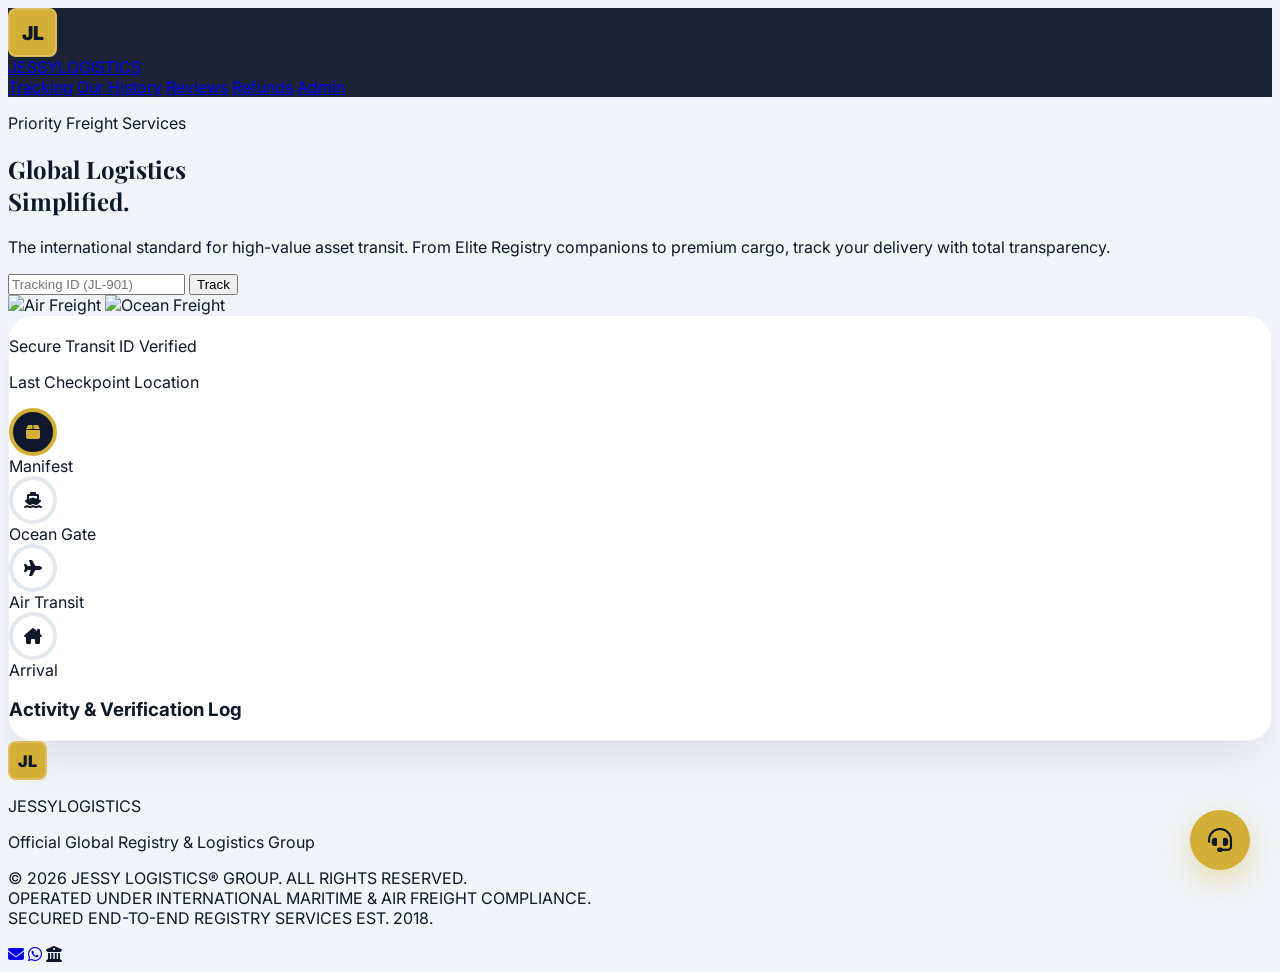
==== index.html @ 2a739e56 "Add files via upload" ====
<!DOCTYPE html>
<html lang="en">
<head>
    <meta charset="UTF-8">
    <meta name="viewport" content="width=device-width, initial-scale=1.0">
    <title>JL | Jessy Global Logistics - Professional Freight & Tracking</title>
    
    <script src="https://cdn.tailwindcss.com"></script>
    <link href="https://fonts.googleapis.com/css2?family=Inter:wght@300;400;600;700&family=Playfair+Display:ital,wght@0,700;1,700&display=swap" rel="stylesheet">
    <link rel="stylesheet" href="https://cdnjs.cloudflare.com/ajax/libs/font-awesome/6.4.0/css/all.min.css">

    <style>
        :root {
            --navy: #0f172a;
            --gold: #d4af37;
            --slate: #f1f5f9;
        }
        body { font-family: 'Inter', sans-serif; background-color: var(--slate); color: var(--navy); }
        .serif { font-family: 'Playfair Display', serif; }
        
        /* Monogram Style */
        .jl-monogram {
            background: var(--gold);
            color: var(--navy);
            width: 45px;
            height: 45px;
            display: flex;
            align-items: center;
            justify-content: center;
            font-weight: 900;
            font-size: 1.2rem;
            border-radius: 8px;
            margin-right: 12px;
            border: 2px solid rgba(255,255,255,0.2);
        }

        .nav-blur { background: rgba(15, 23, 42, 0.95); backdrop-filter: blur(10px); }
        .card-luxury { background: white; border-radius: 24px; box-shadow: 0 25px 50px -12px rgba(0, 0, 0, 0.1); border: 1px solid rgba(0,0,0,0.05); }
        
        section { display: none; }
        section.active { display: block; animation: fadeIn 0.8s ease-out; }

        @keyframes fadeIn { from { opacity: 0; transform: translateY(15px); } to { opacity: 1; transform: translateY(0); } }

        /* Progress Steps */
        .step-line { position: absolute; top: 20px; left: 0; height: 4px; background: #e2e8f0; z-index: 1; transition: width 0.8s ease; }
        .step-node { z-index: 2; position: relative; width: 40px; height: 40px; border-radius: 50%; background: white; border: 4px solid #e2e8f0; display: flex; align-items: center; justify-content: center; transition: 0.4s; }
        .step-node.active { border-color: var(--gold); background: var(--navy); color: var(--gold); }

        /* Floating Support Hub */
        .support-hub {
            position: fixed;
            bottom: 30px;
            right: 30px;
            z-index: 2000;
            display: flex;
            flex-direction: column;
            gap: 15px;
            align-items: flex-end;
        }
        .support-item {
            display: flex;
            align-items: center;
            gap: 10px;
            background: var(--navy);
            color: white;
            padding: 12px 20px;
            border-radius: 50px;
            box-shadow: 0 10px 25px rgba(0,0,0,0.2);
            text-decoration: none;
            font-size: 0.8rem;
            font-weight: 600;
            border: 1px solid var(--gold);
            transition: 0.3s;
            transform: translateX(100px);
            opacity: 0;
        }
        .support-hub:hover .support-item {
            transform: translateX(0);
            opacity: 1;
        }
        .support-trigger {
            width: 60px;
            height: 60px;
            background: var(--gold);
            color: var(--navy);
            border-radius: 50%;
            display: flex;
            align-items: center;
            justify-content: center;
            font-size: 1.5rem;
            cursor: pointer;
            box-shadow: 0 10px 30px rgba(212, 175, 55, 0.4);
            border: none;
        }

        /* History Image Styles */
        .history-img {
            width: 100%;
            height: 250px;
            object-fit: cover;
            border-radius: 20px;
            margin-top: 20px;
            box-shadow: 0 10px 20px rgba(0,0,0,0.05);
        }
    </style>
</head>
<body>

    <!-- FLOATING SUPPORT HUB -->
    <div class="support-hub">
        <!-- Updated WhatsApp with 16675129825 -->
        <a href="https://wa.me/16675129825?text=Hello%20welcome%20to%20Jessy%20Global%20Logistics%20need%20help%20in%20tracking%20your%20order" target="_blank" class="support-item" style="transition-delay: 0.1s;">
            <span>WhatsApp Support</span>
            <i class="fa-brands fa-whatsapp text-xl text-[#25D366]"></i>
        </a>
        <!-- Updated Email with jessywells142@gmail.com -->
        <a href="mailto:jessywells142@gmail.com?subject=Tracking%20Help&body=Hello%20welcome%20to%20Jessy%20Global%20Logistics%20need%20help%20in%20tracking%20your%20order" class="support-item" style="transition-delay: 0.2s;">
            <span>Email Concierge</span>
            <i class="fa-solid fa-envelope text-xl text-[#d4af37]"></i>
        </a>
        <div class="support-trigger">
            <i class="fa-solid fa-headset"></i>
        </div>
    </div>

    <!-- NAVIGATION -->
    <nav class="nav-blur fixed w-full z-50 px-8 py-4 flex justify-between items-center text-white border-b border-white/10">
        <div class="flex items-center">
            <div class="jl-monogram">JL</div>
            <a href="#" onclick="showSection('home')" class="logo text-xl font-bold tracking-[3px] uppercase">
                JESSY<span class="text-[#d4af37]">LOGISTICS</span>
            </a>
        </div>
        <div class="hidden md:flex space-x-8 text-[9px] font-bold uppercase tracking-[2px]">
            <a href="#" onclick="showSection('home')" class="hover:text-[#d4af37] transition">Tracking</a>
            <a href="#" onclick="showSection('history')" class="hover:text-[#d4af37] transition">Our History</a>
            <a href="#" onclick="showSection('reviews')" class="hover:text-[#d4af37] transition">Reviews</a>
            <a href="#" onclick="showSection('refund')" class="hover:text-[#d4af37] transition">Refunds</a>
            <a href="#" onclick="showSection('admin')" class="bg-[#d4af37] text-navy px-5 py-2 rounded-lg hover:bg-white transition">Admin</a>
        </div>
    </nav>

    <!-- HOME / TRACKING -->
    <section id="home" class="active pt-32 pb-20">
        <div class="max-w-7xl mx-auto px-6 grid md:grid-cols-2 gap-12 items-center mb-20">
            <div>
                <p class="text-[#d4af37] font-bold tracking-widest text-xs uppercase mb-4">Priority Freight Services</p>
                <h1 class="serif text-6xl mb-6">Global Logistics <br><span class="italic text-[#d4af37]">Simplified.</span></h1>
                <p class="text-slate-500 text-lg mb-8 leading-relaxed">The international standard for high-value asset transit. From Elite Registry companions to premium cargo, track your delivery with total transparency.</p>
                <div class="flex bg-white p-2 rounded-2xl shadow-2xl border border-slate-200">
                    <input id="trackInput" type="text" placeholder="Tracking ID (JL-901)" class="w-full px-6 py-4 outline-none text-lg">
                    <button onclick="backend.track()" class="bg-[#0f172a] text-white px-10 py-4 rounded-xl font-bold hover:bg-[#d4af37] transition uppercase text-sm tracking-widest">Track</button>
                </div>
            </div>
            <div class="relative grid grid-cols-2 gap-4">
                <img src="https://images.unsplash.com/photo-1570710891163-6d3b5c47248b?auto=format&fit=crop&w=600&q=80" class="rounded-[40px] shadow-2xl mt-12" alt="Air Freight">
                <img src="https://images.unsplash.com/photo-1494412574743-01927215e8b9?auto=format&fit=crop&w=600&q=80" class="rounded-[40px] shadow-2xl" alt="Ocean Freight">
            </div>
        </div>

        <!-- TRACKING RESULT -->
        <div id="trackResult" class="max-w-5xl mx-auto px-6 hidden">
            <div class="card-luxury p-12 relative overflow-hidden border-t-8 border-[#d4af37]">
                <div class="flex justify-between items-start mb-12">
                    <div>
                        <h2 id="displayID" class="text-4xl font-bold mb-2"></h2>
                        <p class="text-xs font-bold text-[#d4af37] uppercase tracking-widest">Secure Transit ID Verified</p>
                    </div>
                    <div class="text-right">
                        <p id="displayLoc" class="text-xl font-semibold italic text-slate-600"></p>
                        <p class="text-[10px] text-slate-400 font-bold uppercase tracking-widest">Last Checkpoint Location</p>
                    </div>
                </div>

                <div class="relative mb-20 px-10">
                    <div class="step-line w-full"></div>
                    <div id="progressFill" class="step-line bg-[#d4af37] w-0"></div>
                    <div class="flex justify-between relative z-10">
                        <div class="text-center"><div id="node1" class="step-node active"><i class="fa-solid fa-box"></i></div><span class="text-[9px] font-bold mt-2 uppercase tracking-tighter">Manifest</span></div>
                        <div class="text-center"><div id="node2" class="step-node"><i class="fa-solid fa-ship"></i></div><span class="text-[9px] font-bold mt-2 uppercase tracking-tighter">Ocean Gate</span></div>
                        <div class="text-center"><div id="node3" class="step-node"><i class="fa-solid fa-plane"></i></div><span class="text-[9px] font-bold mt-2 uppercase tracking-tighter">Air Transit</span></div>
                        <div class="text-center"><div id="node4" class="step-node"><i class="fa-solid fa-house-chimney"></i></div><span class="text-[9px] font-bold mt-2 uppercase tracking-tighter">Arrival</span></div>
                    </div>
                </div>

                <div class="bg-slate-50 rounded-2xl p-8 border border-slate-100">
                    <h3 class="text-[10px] font-black uppercase tracking-[3px] mb-6 text-slate-400">Activity & Verification Log</h3>
                    <div id="historyLog" class="space-y-6"></div>
                </div>
            </div>
        </div>
    </section>

    <!-- HISTORY SECTION -->
    <section id="history" class="pt-32 pb-20 px-8">
        <div class="max-w-4xl mx-auto text-center">
            <h2 class="serif text-5xl mb-12">Our <span class="text-[#d4af37]">Evolution</span></h2>
            <div class="space-y-20 text-left">
                <div class="flex gap-8 items-start border-l-2 border-[#d4af37] pl-8 py-4">
                    <h4 class="text-2xl font-bold text-[#d4af37]">2018</h4>
                    <div>
                        <p class="font-bold text-navy text-xl mb-2">The Foundation</p>
                        <p class="text-slate-500 mb-4">Jessy Pets was founded as an Elite American Pedigree Registry, focusing on the preservation and health certification of premier bloodlines.</p>
                        <img src="https://images.unsplash.com/photo-1552053831-71594a27632d?auto=format&fit=crop&w=800&q=80" class="history-img" alt="2018 Foundation">
                    </div>
                </div>
                <div class="flex gap-8 items-start border-l-2 border-[#d4af37] pl-8 py-4">
                    <h4 class="text-2xl font-bold text-[#d4af37]">2022</h4>
                    <div>
                        <p class="font-bold text-navy text-xl mb-2">Logistical Integration</p>
                        <p class="text-slate-500 mb-4">Recognizing a gap in secure international pet transit, we launched our internal logistics division to control the safety and tracking of our registries.</p>
                        <img src="https://images.unsplash.com/photo-1519003722824-194d4455a60c?auto=format&fit=crop&w=800&q=80" class="history-img" alt="2022 Logistics">
                    </div>
                </div>
                <div class="flex gap-8 items-start border-l-2 border-[#d4af37] pl-8 py-4">
                    <h4 class="text-2xl font-bold text-[#d4af37]">2026</h4>
                    <div>
                        <p class="font-bold text-navy text-xl mb-2">Global Freight Leadership</p>
                        <p class="text-slate-500 mb-4">Today, Jessy Logistics (JL) operates as a full-scale global freight partner for high-value cargo and living assets worldwide.</p>
                        <img src="https://images.unsplash.com/photo-1566576721346-d4a3b4eaad5b?auto=format&fit=crop&w=800&q=80" class="history-img" alt="2026 Global Freight">
                    </div>
                </div>
            </div>
        </div>
    </section>

    <!-- REVIEWS SECTION -->
    <section id="reviews" class="pt-32 pb-20 px-8">
        <div class="max-w-6xl mx-auto text-center">
            <h2 class="serif text-5xl mb-4">Client <span class="text-[#d4af37]">Testimonials</span></h2>
            <p class="text-slate-500 mb-16 uppercase tracking-widest text-[10px] font-bold">Verified Luxury Logistics Feedback</p>
            
            <div class="grid md:grid-cols-3 gap-8">
                <div class="card-luxury p-8 text-left">
                    <div class="flex text-[#d4af37] mb-4">
                        <i class="fas fa-star"></i><i class="fas fa-star"></i><i class="fas fa-star"></i><i class="fas fa-star"></i><i class="fas fa-star"></i>
                    </div>
                    <p class="text-sm italic text-slate-600 mb-6">"The absolute gold standard in logistics. My asset arrived ahead of schedule with full transparency at every node."</p>
                    <p class="font-bold text-xs uppercase tracking-tighter">Mr. Alexander Thorne</p>
                    <p class="text-[9px] text-slate-400">Global Tech Investor</p>
                </div>
                <div class="card-luxury p-8 text-left">
                    <div class="flex text-[#d4af37] mb-4">
                        <i class="fas fa-star"></i><i class="fas fa-star"></i><i class="fas fa-star"></i><i class="fas fa-star"></i><i class="fas fa-star-half-alt"></i>
                    </div>
                    <p class="text-sm italic text-slate-600 mb-6">"Excellent care for live asset registry transport. The JL team provided peace of mind for a very complex international delivery."</p>
                    <p class="font-bold text-xs uppercase tracking-tighter">Dr. Elena Martinez</p>
                    <p class="text-[9px] text-slate-400">Veterinary Specialist</p>
                </div>
                <div class="card-luxury p-8 text-left">
                    <div class="flex text-[#d4af37] mb-4">
                        <i class="fas fa-star"></i><i class="fas fa-star"></i><i class="fas fa-star"></i><i class="fas fa-star"></i><i class="fas fa-star"></i>
                    </div>
                    <p class="text-sm italic text-slate-600 mb-6">"The tracking system is superior to any other freight carrier. Discreet, professional, and reliable. Highly recommended."</p>
                    <p class="font-bold text-xs uppercase tracking-tighter">Julian Von Berg</p>
                    <p class="text-[9px] text-slate-400">Private Collector</p>
                </div>
            </div>
        </div>
    </section>

    <!-- REFUND PORTAL -->
    <section id="refund" class="pt-32 pb-20 px-6">
        <div class="max-w-3xl mx-auto text-center">
            <h2 class="serif text-5xl mb-12">Asset <span class="text-[#d4af37]">Settlement</span></h2>
            <form onsubmit="backend.submitRefund(event)" class="card-luxury p-12 space-y-8 text-left">
                <div class="grid md:grid-cols-2 gap-8">
                    <div>
                        <label class="block text-[10px] font-bold uppercase mb-2 tracking-widest text-slate-400">Reference ID</label>
                        <input required id="refID" type="text" class="w-full p-4 bg-slate-50 rounded-xl border border-slate-200 outline-none">
                    </div>
                    <div>
                        <label class="block text-[10px] font-bold uppercase mb-2 tracking-widest text-slate-400">Claim Category</label>
                        <select class="w-full p-4 bg-slate-50 rounded-xl border border-slate-200 outline-none">
                            <option>Transit Delay</option>
                            <option>Insurance Replacement</option>
                        </select>
                    </div>
                </div>
                <textarea required class="w-full p-4 bg-slate-50 rounded-xl border border-slate-200 outline-none" rows="4" placeholder="Briefly describe the claim requirements..."></textarea>
                <button type="submit" class="w-full bg-[#0f172a] text-white py-5 rounded-xl font-bold hover:bg-[#d4af37] transition uppercase tracking-[3px] text-sm">Submit Claim</button>
            </form>
        </div>
    </section>

    <!-- ADMIN -->
    <section id="admin" class="pt-32 pb-20 px-6">
        <div class="max-w-5xl mx-auto">
            <div class="flex justify-between items-center mb-10">
                <h2 class="serif text-4xl">Executive Panel</h2>
                <div class="jl-monogram">JL</div>
            </div>
            <div class="card-luxury overflow-hidden">
                <table class="w-full text-left">
                    <thead class="bg-slate-50 border-b border-slate-200">
                        <tr>
                            <th class="px-8 py-5 text-[10px] font-black uppercase text-slate-400 tracking-widest">Asset ID</th>
                            <th class="px-8 py-5 text-[10px] font-black uppercase text-slate-400 tracking-widest">Status Level</th>
                            <th class="px-8 py-5 text-[10px] font-black uppercase text-slate-400 tracking-widest">Control</th>
                        </tr>
                    </thead>
                    <tbody id="adminTable" class="divide-y divide-slate-100"></tbody>
                </table>
            </div>
        </div>
    </section>

    <!-- FOOTER -->
    <footer class="bg-[#050505] py-16 px-8 text-center border-t border-white/5">
        <div class="flex justify-center items-center mb-6">
            <div class="jl-monogram" style="width:35px; height:35px; font-size:1rem;">JL</div>
            <p class="text-white text-xl font-bold tracking-[2px] uppercase">JESSY<span class="text-[#d4af37]">LOGISTICS</span></p>
        </div>
        <p class="text-slate-600 text-[11px] uppercase tracking-[4px] mb-8">Official Global Registry & Logistics Group</p>
        
        <p class="text-slate-500 text-[10px] font-medium leading-relaxed max-w-2xl mx-auto mb-10">
            © 2026 JESSY LOGISTICS® GROUP. ALL RIGHTS RESERVED. <br> 
            OPERATED UNDER INTERNATIONAL MARITIME & AIR FREIGHT COMPLIANCE. <br>
            SECURED END-TO-END REGISTRY SERVICES EST. 2018.
        </p>
        
        <div class="flex justify-center space-x-8 items-center">
            <!-- Updated Email with jessywells142@gmail.com -->
            <a href="mailto:jessywells142@gmail.com?body=Hello%20welcome%20to%20Jessy%20Global%20Logistics%20need%20help%20in%20tracking%20your%20order" class="text-slate-600 hover:text-[#d4af37] transition"><i class="fa-solid fa-envelope text-xl"></i></a>
            <!-- Updated WhatsApp with 16675129825 -->
            <a href="https://wa.me/16675129825?text=Hello%20welcome%20to%20Jessy%20Global%20Logistics%20need%20help%20in%20tracking%20your%20order" class="text-slate-600 hover:text-[#25D366] transition"><i class="fa-brands fa-whatsapp text-xl"></i></a>
            <i class="fa-solid fa-university text-slate-600"></i>
        </div>
    </footer>

    <script>
        const backend = {
            db: [
                { id: "JL-901", status: 1, loc: "Registry Hub, CA", history: [{time: "March 22, 2026 - 10:00 AM", msg: "Registry manifest confirmed. Cargo locked."}] },
                { id: "JL-552", status: 2, loc: "International Port (Sea)", history: [{time: "March 21, 2026 - 02:00 PM", msg: "Cleared gate security at Port Authority."}] },
                { id: "JL-102", status: 4, loc: "Delivered", history: [{time: "March 20, 2026 - 06:15 PM", msg: "Asset successfully received and signed."}] }
            ],

            track: function() {
                const id = document.getElementById('trackInput').value.toUpperCase();
                const order = this.db.find(o => o.id === id);
                const resDiv = document.getElementById('trackResult');
                
                if (order) {
                    resDiv.classList.remove('hidden');
                    document.getElementById('displayID').innerText = order.id;
                    document.getElementById('displayLoc').innerText = order.loc;
                    document.getElementById('progressFill').style.width = ((order.status - 1) / 3) * 100 + "%";
                    
                    for(let i=1; i<=4; i++) {
                        const node = document.getElementById('node'+i);
                        order.status >= i ? node.classList.add('active') : node.classList.remove('active');
                    }

                    document.getElementById('historyLog').innerHTML = order.history.map(h => `
                        <div class="flex items-start gap-4">
                            <div class="w-32 text-[10px] text-slate-400 font-bold uppercase">${h.time}</div>
                            <div class="flex-grow border-l-2 border-slate-200 pl-4 text-xs font-semibold text-navy">${h.msg}</div>
                        </div>
                    `).join('');
                    window.scrollTo(0, resDiv.offsetTop - 120);
                } else {
                    alert("ID not found in the global registry.");
                }
            },

            updateStage: function(id) {
                const order = this.db.find(o => o.id === id);
                if(order.status < 4) {
                    order.status++;
                    const locs = ["Ocean Port", "Air Transit", "Delivered"];
                    order.loc = locs[order.status-2];
                    order.history.unshift({ time: new Date().toLocaleString(), msg: "Status promoted by administrator to Level " + order.status });
                    renderAdminTable();
                }
            },

            submitRefund: function(e) {
                e.preventDefault();
                alert("CLAIM REGISTERED: Our team will verify reference " + document.getElementById('refID').value + " shortly.");
                showSection('home');
            }
        };

        function showSection(id) {
            document.querySelectorAll('section').forEach(s => s.classList.remove('active'));
            document.getElementById(id).classList.add('active');
            if(id === 'admin') renderAdminTable();
            window.scrollTo(0,0);
        }

        function renderAdminTable() {
            const table = document.getElementById('adminTable');
            table.innerHTML = backend.db.map(o => `
                <tr class="hover:bg-slate-50 transition">
                    <td class="px-8 py-6 font-bold text-navy">${o.id}</td>
                    <td class="px-8 py-6"><span class="bg-navy text-white text-[9px] px-3 py-1 rounded-full font-black">STAGED ${o.status}/4</span></td>
                    <td class="px-8 py-6"><button onclick="backend.updateStage('${o.id}')" class="text-[10px] font-black text-[#d4af37] uppercase border-b-2 border-[#d4af37]">Update</button></td>
                </tr>
            `).join('');
        }
    </script>
</body>
</html>
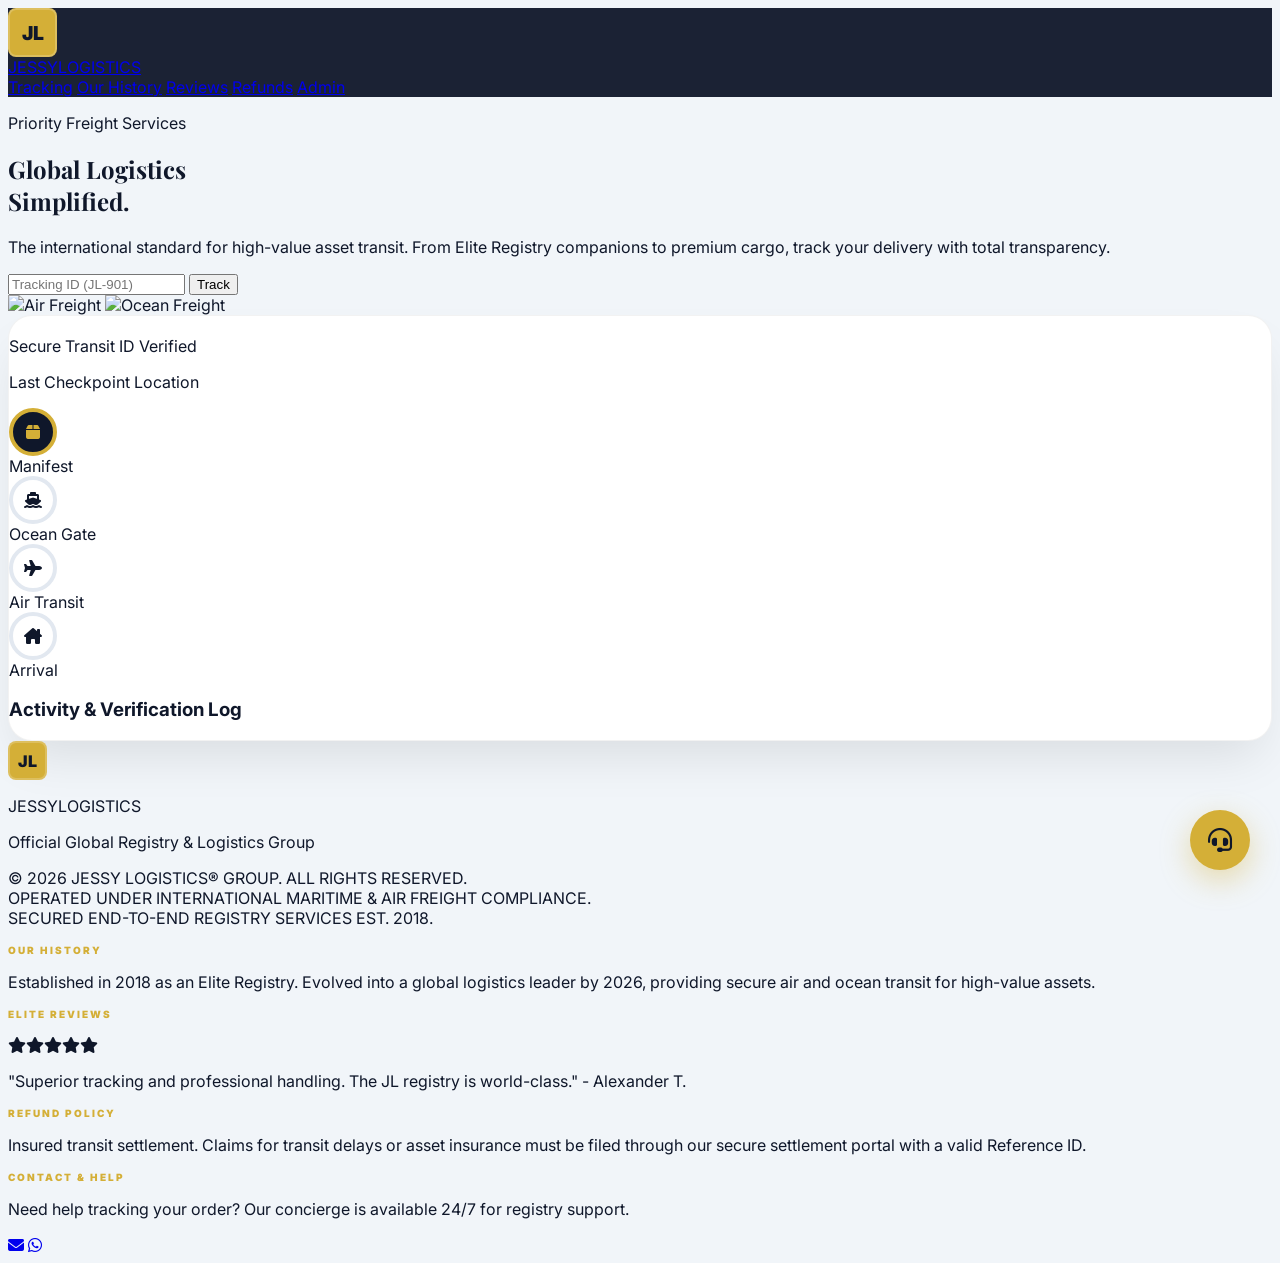
==== commit cd3ce54d: "Add files via upload" ====
--- a/index.html
+++ b/index.html
@@ -103,18 +103,27 @@
             margin-top: 20px;
             box-shadow: 0 10px 20px rgba(0,0,0,0.05);
         }
+
+        /* Footer Grid */
+        .footer-grid-title {
+            color: var(--gold);
+            text-transform: uppercase;
+            font-size: 10px;
+            font-weight: 900;
+            letter-spacing: 2px;
+            margin-bottom: 15px;
+            display: block;
+        }
     </style>
 </head>
 <body>
 
     <!-- FLOATING SUPPORT HUB -->
     <div class="support-hub">
-        <!-- Updated WhatsApp with 16675129825 -->
         <a href="https://wa.me/16675129825?text=Hello%20welcome%20to%20Jessy%20Global%20Logistics%20need%20help%20in%20tracking%20your%20order" target="_blank" class="support-item" style="transition-delay: 0.1s;">
             <span>WhatsApp Support</span>
             <i class="fa-brands fa-whatsapp text-xl text-[#25D366]"></i>
         </a>
-        <!-- Updated Email with jessywells142@gmail.com -->
         <a href="mailto:jessywells142@gmail.com?subject=Tracking%20Help&body=Hello%20welcome%20to%20Jessy%20Global%20Logistics%20need%20help%20in%20tracking%20your%20order" class="support-item" style="transition-delay: 0.2s;">
             <span>Email Concierge</span>
             <i class="fa-solid fa-envelope text-xl text-[#d4af37]"></i>
@@ -238,7 +247,6 @@
                     </div>
                     <p class="text-sm italic text-slate-600 mb-6">"The absolute gold standard in logistics. My asset arrived ahead of schedule with full transparency at every node."</p>
                     <p class="font-bold text-xs uppercase tracking-tighter">Mr. Alexander Thorne</p>
-                    <p class="text-[9px] text-slate-400">Global Tech Investor</p>
                 </div>
                 <div class="card-luxury p-8 text-left">
                     <div class="flex text-[#d4af37] mb-4">
@@ -246,7 +254,6 @@
                     </div>
                     <p class="text-sm italic text-slate-600 mb-6">"Excellent care for live asset registry transport. The JL team provided peace of mind for a very complex international delivery."</p>
                     <p class="font-bold text-xs uppercase tracking-tighter">Dr. Elena Martinez</p>
-                    <p class="text-[9px] text-slate-400">Veterinary Specialist</p>
                 </div>
                 <div class="card-luxury p-8 text-left">
                     <div class="flex text-[#d4af37] mb-4">
@@ -254,7 +261,6 @@
                     </div>
                     <p class="text-sm italic text-slate-600 mb-6">"The tracking system is superior to any other freight carrier. Discreet, professional, and reliable. Highly recommended."</p>
                     <p class="font-bold text-xs uppercase tracking-tighter">Julian Von Berg</p>
-                    <p class="text-[9px] text-slate-400">Private Collector</p>
                 </div>
             </div>
         </div>
@@ -307,25 +313,48 @@
     </section>
 
     <!-- FOOTER -->
-    <footer class="bg-[#050505] py-16 px-8 text-center border-t border-white/5">
-        <div class="flex justify-center items-center mb-6">
-            <div class="jl-monogram" style="width:35px; height:35px; font-size:1rem;">JL</div>
-            <p class="text-white text-xl font-bold tracking-[2px] uppercase">JESSY<span class="text-[#d4af37]">LOGISTICS</span></p>
-        </div>
-        <p class="text-slate-600 text-[11px] uppercase tracking-[4px] mb-8">Official Global Registry & Logistics Group</p>
-        
-        <p class="text-slate-500 text-[10px] font-medium leading-relaxed max-w-2xl mx-auto mb-10">
-            © 2026 JESSY LOGISTICS® GROUP. ALL RIGHTS RESERVED. <br> 
-            OPERATED UNDER INTERNATIONAL MARITIME & AIR FREIGHT COMPLIANCE. <br>
-            SECURED END-TO-END REGISTRY SERVICES EST. 2018.
-        </p>
-        
-        <div class="flex justify-center space-x-8 items-center">
-            <!-- Updated Email with jessywells142@gmail.com -->
-            <a href="mailto:jessywells142@gmail.com?body=Hello%20welcome%20to%20Jessy%20Global%20Logistics%20need%20help%20in%20tracking%20your%20order" class="text-slate-600 hover:text-[#d4af37] transition"><i class="fa-solid fa-envelope text-xl"></i></a>
-            <!-- Updated WhatsApp with 16675129825 -->
-            <a href="https://wa.me/16675129825?text=Hello%20welcome%20to%20Jessy%20Global%20Logistics%20need%20help%20in%20tracking%20your%20order" class="text-slate-600 hover:text-[#25D366] transition"><i class="fa-brands fa-whatsapp text-xl"></i></a>
-            <i class="fa-solid fa-university text-slate-600"></i>
+    <footer class="bg-[#050505] pt-16 pb-12 px-8 border-t border-white/5">
+        <div class="max-w-6xl mx-auto text-center">
+            <div class="flex justify-center items-center mb-6">
+                <div class="jl-monogram" style="width:35px; height:35px; font-size:1rem;">JL</div>
+                <p class="text-white text-xl font-bold tracking-[2px] uppercase">JESSY<span class="text-[#d4af37]">LOGISTICS</span></p>
+            </div>
+            <p class="text-slate-600 text-[11px] uppercase tracking-[4px] mb-8">Official Global Registry & Logistics Group</p>
+            
+            <p class="text-slate-500 text-[10px] font-medium leading-relaxed max-w-2xl mx-auto mb-12">
+                © 2026 JESSY LOGISTICS® GROUP. ALL RIGHTS RESERVED. <br> 
+                OPERATED UNDER INTERNATIONAL MARITIME & AIR FREIGHT COMPLIANCE. <br>
+                SECURED END-TO-END REGISTRY SERVICES EST. 2018.
+            </p>
+
+            <!-- SITE CONTENT UNDER COPYRIGHT -->
+            <div class="grid grid-cols-1 md:grid-cols-4 gap-10 text-left border-t border-white/10 pt-12">
+                <!-- History -->
+                <div>
+                    <span class="footer-grid-title">Our History</span>
+                    <p class="text-slate-400 text-[11px] leading-relaxed">Established in 2018 as an Elite Registry. Evolved into a global logistics leader by 2026, providing secure air and ocean transit for high-value assets.</p>
+                </div>
+                <!-- Reviews -->
+                <div>
+                    <span class="footer-grid-title">Elite Reviews</span>
+                    <div class="text-[#d4af37] text-[10px] mb-2"><i class="fas fa-star"></i><i class="fas fa-star"></i><i class="fas fa-star"></i><i class="fas fa-star"></i><i class="fas fa-star"></i></div>
+                    <p class="text-slate-400 text-[11px] italic leading-relaxed">"Superior tracking and professional handling. The JL registry is world-class." - Alexander T.</p>
+                </div>
+                <!-- Refunds -->
+                <div>
+                    <span class="footer-grid-title">Refund Policy</span>
+                    <p class="text-slate-400 text-[11px] leading-relaxed">Insured transit settlement. Claims for transit delays or asset insurance must be filed through our secure settlement portal with a valid Reference ID.</p>
+                </div>
+                <!-- Contact Help -->
+                <div>
+                    <span class="footer-grid-title">Contact & Help</span>
+                    <p class="text-slate-400 text-[11px] mb-4">Need help tracking your order? Our concierge is available 24/7 for registry support.</p>
+                    <div class="flex space-x-4">
+                        <a href="mailto:jessywells142@gmail.com?body=Hello%20welcome%20to%20Jessy%20Global%20Logistics%20need%20help%20in%20tracking%20your%20order" class="text-slate-400 hover:text-[#d4af37] transition"><i class="fa-solid fa-envelope text-lg"></i></a>
+                        <a href="https://wa.me/16675129825?text=Hello%20welcome%20to%20Jessy%20Global%20Logistics%20need%20help%20in%20tracking%20your%20order" class="text-slate-400 hover:text-[#25D366] transition"><i class="fa-brands fa-whatsapp text-lg"></i></a>
+                    </div>
+                </div>
+            </div>
         </div>
     </footer>
 
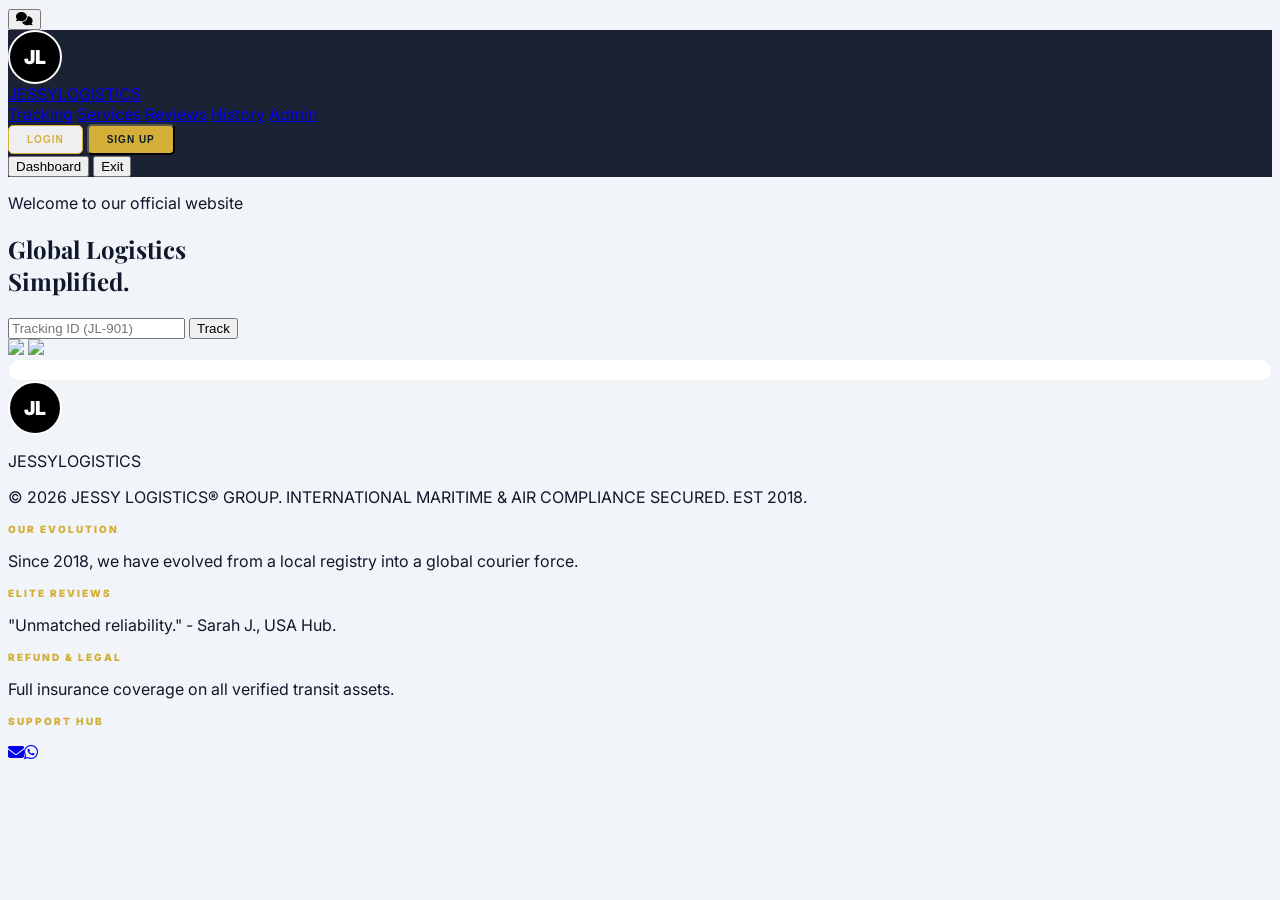
==== commit c7dc327d: "Add files via upload" ====
--- a/index.html
+++ b/index.html
@@ -3,7 +3,7 @@
 <head>
     <meta charset="UTF-8">
     <meta name="viewport" content="width=device-width, initial-scale=1.0">
-    <title>JL | Jessy Global Logistics - Professional Freight & Tracking</title>
+    <title>JL | Jessy Global Logistics - International Freight & Courier Registry</title>
     
     <script src="https://cdn.tailwindcss.com"></script>
     <link href="https://fonts.googleapis.com/css2?family=Inter:wght@300;400;600;700&family=Playfair+Display:ital,wght@0,700;1,700&display=swap" rel="stylesheet">
@@ -18,20 +18,20 @@
         body { font-family: 'Inter', sans-serif; background-color: var(--slate); color: var(--navy); }
         .serif { font-family: 'Playfair Display', serif; }
         
-        /* Monogram Style */
+        /* BLACK & WHITE CIRCULAR LOGO (As Requested) */
         .jl-monogram {
-            background: var(--gold);
-            color: var(--navy);
-            width: 45px;
-            height: 45px;
+            background: #000;
+            color: #fff;
+            width: 50px;
+            height: 50px;
             display: flex;
             align-items: center;
             justify-content: center;
             font-weight: 900;
             font-size: 1.2rem;
-            border-radius: 8px;
+            border-radius: 50%;
             margin-right: 12px;
-            border: 2px solid rgba(255,255,255,0.2);
+            border: 2px solid #fff;
         }
 
         .nav-blur { background: rgba(15, 23, 42, 0.95); backdrop-filter: blur(10px); }
@@ -47,388 +47,239 @@
         .step-node { z-index: 2; position: relative; width: 40px; height: 40px; border-radius: 50%; background: white; border: 4px solid #e2e8f0; display: flex; align-items: center; justify-content: center; transition: 0.4s; }
         .step-node.active { border-color: var(--gold); background: var(--navy); color: var(--gold); }
 
-        /* Floating Support Hub */
-        .support-hub {
-            position: fixed;
-            bottom: 30px;
-            right: 30px;
-            z-index: 2000;
-            display: flex;
-            flex-direction: column;
-            gap: 15px;
-            align-items: flex-end;
-        }
-        .support-item {
-            display: flex;
-            align-items: center;
-            gap: 10px;
-            background: var(--navy);
-            color: white;
-            padding: 12px 20px;
-            border-radius: 50px;
-            box-shadow: 0 10px 25px rgba(0,0,0,0.2);
-            text-decoration: none;
-            font-size: 0.8rem;
-            font-weight: 600;
-            border: 1px solid var(--gold);
-            transition: 0.3s;
-            transform: translateX(100px);
-            opacity: 0;
-        }
-        .support-hub:hover .support-item {
-            transform: translateX(0);
-            opacity: 1;
-        }
-        .support-trigger {
-            width: 60px;
-            height: 60px;
-            background: var(--gold);
-            color: var(--navy);
-            border-radius: 50%;
-            display: flex;
-            align-items: center;
-            justify-content: center;
-            font-size: 1.5rem;
-            cursor: pointer;
-            box-shadow: 0 10px 30px rgba(212, 175, 55, 0.4);
-            border: none;
-        }
-
-        /* History Image Styles */
-        .history-img {
-            width: 100%;
-            height: 250px;
-            object-fit: cover;
-            border-radius: 20px;
-            margin-top: 20px;
-            box-shadow: 0 10px 20px rgba(0,0,0,0.05);
-        }
-
-        /* Footer Grid */
-        .footer-grid-title {
-            color: var(--gold);
-            text-transform: uppercase;
-            font-size: 10px;
-            font-weight: 900;
-            letter-spacing: 2px;
-            margin-bottom: 15px;
-            display: block;
-        }
+        /* Professional Live Chat */
+        #live-chat-window {
+            position: fixed; bottom: 100px; right: 30px; width: 350px; height: 450px;
+            background: white; border-radius: 20px; box-shadow: 0 20px 50px rgba(0,0,0,0.2);
+            z-index: 3000; display: none; flex-direction: column; overflow: hidden;
+            border: 1px solid #eee;
+        }
+        .chat-header { background: var(--navy); color: white; padding: 20px; display: flex; justify-content: space-between; align-items: center; }
+        .chat-messages { flex-grow: 1; padding: 20px; overflow-y: auto; background: #f8fafc; font-size: 13px; }
+        .chat-input-area { padding: 15px; border-top: 1px solid #eee; display: flex; gap: 10px; }
+        .bot-msg { background: white; padding: 10px; border-radius: 12px; margin-bottom: 10px; border: 1px solid #e2e8f0; max-width: 85%; }
+        .user-msg { background: var(--gold); color: var(--navy); padding: 10px; border-radius: 12px; margin-bottom: 10px; align-self: flex-end; max-width: 85%; margin-left: auto; }
+
+        .country-pill { background: white; border: 1px solid #e2e8f0; padding: 10px 15px; border-radius: 12px; font-size: 11px; font-weight: 600; display: flex; align-items: center; gap: 8px; transition: 0.3s; }
+        .footer-grid-title { color: var(--gold); text-transform: uppercase; font-size: 10px; font-weight: 900; letter-spacing: 2px; margin-bottom: 15px; display: block; }
+        
+        .btn-auth { font-size: 10px; font-weight: 700; text-transform: uppercase; letter-spacing: 1px; padding: 8px 18px; border-radius: 5px; transition: 0.3s; }
+        .btn-login { border: 1px solid var(--gold); color: var(--gold); }
+        .btn-signup { background: var(--gold); color: var(--navy); }
     </style>
 </head>
 <body>
 
-    <!-- FLOATING SUPPORT HUB -->
-    <div class="support-hub">
-        <a href="https://wa.me/16675129825?text=Hello%20welcome%20to%20Jessy%20Global%20Logistics%20need%20help%20in%20tracking%20your%20order" target="_blank" class="support-item" style="transition-delay: 0.1s;">
-            <span>WhatsApp Support</span>
-            <i class="fa-brands fa-whatsapp text-xl text-[#25D366]"></i>
-        </a>
-        <a href="mailto:jessywells142@gmail.com?subject=Tracking%20Help&body=Hello%20welcome%20to%20Jessy%20Global%20Logistics%20need%20help%20in%20tracking%20your%20order" class="support-item" style="transition-delay: 0.2s;">
-            <span>Email Concierge</span>
-            <i class="fa-solid fa-envelope text-xl text-[#d4af37]"></i>
-        </a>
-        <div class="support-trigger">
-            <i class="fa-solid fa-headset"></i>
-        </div>
+    <!-- LIVE CHAT -->
+    <div id="live-chat-window">
+        <div class="chat-header">
+            <div class="flex items-center gap-3">
+                <div class="w-8 h-8 rounded-full bg-white text-black flex items-center justify-center font-bold">JL</div>
+                <div><p class="text-xs font-bold">Support Agent</p><p class="text-[10px] opacity-70">Always Online</p></div>
+            </div>
+            <button onclick="toggleChat()"><i class="fa-solid fa-xmark"></i></button>
+        </div>
+        <div class="chat-messages" id="chatBox"><div class="bot-msg">Welcome to Jessy Global Logistics. Type your inquiry and we can sync to WhatsApp.</div></div>
+        <div class="chat-input-area">
+            <input type="text" id="userInput" placeholder="Your message..." class="flex-grow text-xs outline-none">
+            <button onclick="sendMessage()" class="text-navy"><i class="fa-solid fa-paper-plane"></i></button>
+        </div>
+        <div class="p-3 bg-slate-100 text-center"><a id="waLink" href="https://wa.me/16675129825" target="_blank" class="text-[10px] font-bold text-green-600 uppercase tracking-widest"><i class="fa-brands fa-whatsapp mr-1"></i> Sync to WhatsApp</a></div>
     </div>
+
+    <button onclick="toggleChat()" class="fixed bottom-8 right-8 w-16 h-16 bg-[#000] text-white border-2 border-white rounded-full shadow-2xl z-[3001] flex items-center justify-center text-2xl"><i class="fa-solid fa-comments"></i></button>
 
     <!-- NAVIGATION -->
     <nav class="nav-blur fixed w-full z-50 px-8 py-4 flex justify-between items-center text-white border-b border-white/10">
         <div class="flex items-center">
+            <!-- BLACK AND WHITE LOGO -->
             <div class="jl-monogram">JL</div>
-            <a href="#" onclick="showSection('home')" class="logo text-xl font-bold tracking-[3px] uppercase">
-                JESSY<span class="text-[#d4af37]">LOGISTICS</span>
-            </a>
-        </div>
-        <div class="hidden md:flex space-x-8 text-[9px] font-bold uppercase tracking-[2px]">
+            <a href="#" onclick="showSection('home')" class="logo text-xl font-bold tracking-[3px] uppercase">JESSY<span class="text-[#d4af37]">LOGISTICS</span></a>
+        </div>
+        <div class="hidden lg:flex space-x-8 text-[9px] font-bold uppercase tracking-[2px]">
             <a href="#" onclick="showSection('home')" class="hover:text-[#d4af37] transition">Tracking</a>
-            <a href="#" onclick="showSection('history')" class="hover:text-[#d4af37] transition">Our History</a>
+            <a href="#" onclick="showSection('services')" class="hover:text-[#d4af37] transition">Services</a>
             <a href="#" onclick="showSection('reviews')" class="hover:text-[#d4af37] transition">Reviews</a>
-            <a href="#" onclick="showSection('refund')" class="hover:text-[#d4af37] transition">Refunds</a>
-            <a href="#" onclick="showSection('admin')" class="bg-[#d4af37] text-navy px-5 py-2 rounded-lg hover:bg-white transition">Admin</a>
+            <a href="#" onclick="showSection('history')" class="hover:text-[#d4af37] transition">History</a>
+            <a href="#" onclick="showSection('admin')" class="text-slate-500">Admin</a>
+        </div>
+        <div id="authButtons" class="flex items-center space-x-4">
+            <button onclick="showSection('auth-login')" class="btn-auth btn-login">Login</button>
+            <button onclick="showSection('auth-signup')" class="btn-auth btn-signup">Sign Up</button>
+        </div>
+        <div id="userProfile" class="hidden flex items-center space-x-4">
+            <button onclick="showSection('login-dash')" class="text-[10px] font-bold uppercase text-[#d4af37]">Dashboard</button>
+            <button onclick="logout()" class="text-[10px] opacity-50 uppercase">Exit</button>
         </div>
     </nav>
 
-    <!-- HOME / TRACKING -->
+    <!-- AUTH LOGIN SECTION -->
+    <section id="auth-login" class="pt-40 pb-20 px-6">
+        <div class="max-w-md mx-auto card-luxury p-10">
+            <h2 class="serif text-3xl mb-6 text-center">Partner <span class="text-[#d4af37]">Login</span></h2>
+            <div class="space-y-4">
+                <input type="email" placeholder="Registry Email" class="w-full p-4 bg-slate-50 border rounded-xl outline-none">
+                <input type="password" placeholder="Password" class="w-full p-4 bg-slate-50 border rounded-xl outline-none">
+                <button onclick="login('existing')" class="w-full bg-navy text-white py-4 rounded-xl font-bold uppercase text-xs">Access Registry</button>
+            </div>
+        </div>
+    </section>
+
+    <!-- AUTH SIGNUP SECTION -->
+    <section id="auth-signup" class="pt-40 pb-20 px-6">
+        <div class="max-w-md mx-auto card-luxury p-10">
+            <h2 class="serif text-3xl mb-6 text-center">Global <span class="text-[#d4af37]">Onboarding</span></h2>
+            <div class="space-y-4">
+                <input type="text" placeholder="Full Name / Entity Name" class="w-full p-4 bg-slate-50 border rounded-xl outline-none">
+                <input type="email" placeholder="Business Email" class="w-full p-4 bg-slate-50 border rounded-xl outline-none">
+                <input type="password" placeholder="Create Security Key" class="w-full p-4 bg-slate-50 border rounded-xl outline-none">
+                <button onclick="login('new')" class="w-full bg-gold text-navy py-4 rounded-xl font-bold uppercase text-xs">Create Registry Account</button>
+            </div>
+        </div>
+    </section>
+
+    <!-- LOGIN DASHBOARD -->
+    <section id="login-dash" class="pt-40 pb-20 px-8">
+        <div class="max-w-6xl mx-auto">
+            <h2 class="serif text-4xl mb-4">Partner <span class="text-[#d4af37]">Command Center</span></h2>
+            <p class="text-slate-500 mb-10 uppercase text-[10px] font-bold tracking-widest">Active Asset Monitoring</p>
+            <div class="grid md:grid-cols-3 gap-6 mb-10">
+                <div class="card-luxury p-8"><p class="text-[10px] uppercase font-bold text-slate-400 mb-2">Total Shipments</p><p class="text-3xl font-bold">04</p></div>
+                <div class="card-luxury p-8"><p class="text-[10px] uppercase font-bold text-slate-400 mb-2">Billing Currency</p><p class="text-3xl font-bold">USD / EUR</p></div>
+                <div class="card-luxury p-8"><p class="text-[10px] uppercase font-bold text-slate-400 mb-2">Inbound Alerts</p><p class="text-3xl font-bold text-green-500">None</p></div>
+            </div>
+            <div class="card-luxury overflow-hidden p-10"><p class="font-bold text-xs uppercase tracking-widest mb-4">Tracking History</p><div class="text-slate-400 italic text-sm">No historical data found for this session.</div></div>
+        </div>
+    </section>
+
+    <!-- SIGNUP DASHBOARD -->
+    <section id="signup-dash" class="pt-40 pb-20 px-8">
+        <div class="max-w-6xl mx-auto">
+            <div class="bg-navy text-white p-12 rounded-[40px] mb-10"><h2 class="serif text-4xl mb-4">Welcome, <span class="text-gold">New Partner</span></h2><p class="text-slate-400">Your global registry account is currently in <span class="text-gold font-bold">Pending Verification</span> mode.</p></div>
+            <div class="grid md:grid-cols-2 gap-10">
+                <div class="card-luxury p-10"><h3 class="font-bold mb-4">Onboarding Steps</h3><ul class="space-y-4 text-sm"><li class="flex items-center gap-3"><i class="fa-solid fa-circle-check text-green-500"></i> Account Created</li><li class="flex items-center gap-3"><i class="fa-solid fa-circle text-slate-200"></i> Verify Email Address</li></ul></div>
+            </div>
+        </div>
+    </section>
+
+    <!-- HOME / TRACKING (With Welcome Word) -->
     <section id="home" class="active pt-32 pb-20">
         <div class="max-w-7xl mx-auto px-6 grid md:grid-cols-2 gap-12 items-center mb-20">
             <div>
-                <p class="text-[#d4af37] font-bold tracking-widest text-xs uppercase mb-4">Priority Freight Services</p>
-                <h1 class="serif text-6xl mb-6">Global Logistics <br><span class="italic text-[#d4af37]">Simplified.</span></h1>
-                <p class="text-slate-500 text-lg mb-8 leading-relaxed">The international standard for high-value asset transit. From Elite Registry companions to premium cargo, track your delivery with total transparency.</p>
+                <!-- WELCOME WORD (As Requested) -->
+                <p class="text-[#d4af37] font-bold tracking-[4px] text-xs uppercase mb-2">Welcome to our official website</p>
+                <h1 class="serif text-6xl mb-6 leading-tight">Global Logistics <br><span class="italic text-[#d4af37]">Simplified.</span></h1>
                 <div class="flex bg-white p-2 rounded-2xl shadow-2xl border border-slate-200">
                     <input id="trackInput" type="text" placeholder="Tracking ID (JL-901)" class="w-full px-6 py-4 outline-none text-lg">
-                    <button onclick="backend.track()" class="bg-[#0f172a] text-white px-10 py-4 rounded-xl font-bold hover:bg-[#d4af37] transition uppercase text-sm tracking-widest">Track</button>
+                    <button onclick="backend.track()" class="bg-[#0f172a] text-white px-10 py-4 rounded-xl font-bold hover:bg-[#d4af37] transition uppercase text-xs tracking-widest">Track</button>
                 </div>
             </div>
             <div class="relative grid grid-cols-2 gap-4">
-                <img src="https://images.unsplash.com/photo-1570710891163-6d3b5c47248b?auto=format&fit=crop&w=600&q=80" class="rounded-[40px] shadow-2xl mt-12" alt="Air Freight">
-                <img src="https://images.unsplash.com/photo-1494412574743-01927215e8b9?auto=format&fit=crop&w=600&q=80" class="rounded-[40px] shadow-2xl" alt="Ocean Freight">
-            </div>
-        </div>
-
-        <!-- TRACKING RESULT -->
-        <div id="trackResult" class="max-w-5xl mx-auto px-6 hidden">
-            <div class="card-luxury p-12 relative overflow-hidden border-t-8 border-[#d4af37]">
-                <div class="flex justify-between items-start mb-12">
-                    <div>
-                        <h2 id="displayID" class="text-4xl font-bold mb-2"></h2>
-                        <p class="text-xs font-bold text-[#d4af37] uppercase tracking-widest">Secure Transit ID Verified</p>
-                    </div>
-                    <div class="text-right">
-                        <p id="displayLoc" class="text-xl font-semibold italic text-slate-600"></p>
-                        <p class="text-[10px] text-slate-400 font-bold uppercase tracking-widest">Last Checkpoint Location</p>
-                    </div>
-                </div>
-
-                <div class="relative mb-20 px-10">
-                    <div class="step-line w-full"></div>
-                    <div id="progressFill" class="step-line bg-[#d4af37] w-0"></div>
-                    <div class="flex justify-between relative z-10">
-                        <div class="text-center"><div id="node1" class="step-node active"><i class="fa-solid fa-box"></i></div><span class="text-[9px] font-bold mt-2 uppercase tracking-tighter">Manifest</span></div>
-                        <div class="text-center"><div id="node2" class="step-node"><i class="fa-solid fa-ship"></i></div><span class="text-[9px] font-bold mt-2 uppercase tracking-tighter">Ocean Gate</span></div>
-                        <div class="text-center"><div id="node3" class="step-node"><i class="fa-solid fa-plane"></i></div><span class="text-[9px] font-bold mt-2 uppercase tracking-tighter">Air Transit</span></div>
-                        <div class="text-center"><div id="node4" class="step-node"><i class="fa-solid fa-house-chimney"></i></div><span class="text-[9px] font-bold mt-2 uppercase tracking-tighter">Arrival</span></div>
-                    </div>
-                </div>
-
-                <div class="bg-slate-50 rounded-2xl p-8 border border-slate-100">
-                    <h3 class="text-[10px] font-black uppercase tracking-[3px] mb-6 text-slate-400">Activity & Verification Log</h3>
-                    <div id="historyLog" class="space-y-6"></div>
-                </div>
-            </div>
-        </div>
-    </section>
-
-    <!-- HISTORY SECTION -->
+                <img src="https://images.unsplash.com/photo-1570710891163-6d3b5c47248b?auto=format&fit=crop&w=600&q=80" class="rounded-[40px] shadow-2xl mt-12">
+                <img src="https://images.unsplash.com/photo-1494412574743-01927215e8b9?auto=format&fit=crop&w=600&q=80" class="rounded-[40px] shadow-2xl">
+            </div>
+        </div>
+        <div id="trackResult" class="max-w-5xl mx-auto px-6 hidden"><div class="card-luxury p-12 relative overflow-hidden border-t-8 border-[#d4af37]"><h2 id="displayID" class="text-4xl font-bold mb-8"></h2><div id="historyLog"></div></div></div>
+    </section>
+
+    <!-- SERVICES (With Official Flags) -->
+    <section id="services" class="pt-32 pb-20 px-8">
+        <div class="max-w-7xl mx-auto">
+            <h2 class="serif text-5xl mb-4 text-center">Global <span class="text-[#d4af37]">Network</span></h2>
+            <div class="grid grid-cols-2 md:grid-cols-4 lg:grid-cols-7 gap-4 mb-20">
+                <!-- OFFICIAL FLAGS (As Requested) -->
+                <div class="country-pill"><img src="https://flagcdn.com/w40/ar.png" width="20"> Argentina</div>
+                <div class="country-pill"><img src="https://flagcdn.com/w40/br.png" width="20"> Brazil</div>
+                <div class="country-pill"><img src="https://flagcdn.com/w40/ca.png" width="20"> Canada</div>
+                <div class="country-pill"><img src="https://flagcdn.com/w40/cl.png" width="20"> Chile</div>
+                <div class="country-pill"><img src="https://flagcdn.com/w40/co.png" width="20"> Colombia</div>
+                <div class="country-pill"><img src="https://flagcdn.com/w40/es.png" width="20"> Spain</div>
+                <div class="country-pill"><img src="https://flagcdn.com/w40/fr.png" width="20"> France</div>
+                <div class="country-pill"><img src="https://flagcdn.com/w40/gt.png" width="20"> Guatemala</div>
+                <div class="country-pill"><img src="https://flagcdn.com/w40/in.png" width="20"> India</div>
+                <div class="country-pill"><img src="https://flagcdn.com/w40/it.png" width="20"> Italy</div>
+                <div class="country-pill"><img src="https://flagcdn.com/w40/mx.png" width="20"> Mexico</div>
+                <div class="country-pill"><img src="https://flagcdn.com/w40/us.png" width="20"> USA</div>
+                <div class="country-pill"><img src="https://flagcdn.com/w40/pr.png" width="20"> Puerto Rico</div>
+            </div>
+            <div class="grid md:grid-cols-3 gap-8 mb-20">
+                <div class="card-luxury p-10 border-b-4 border-blue-500"><h3 class="font-bold mb-4">Local Shipments</h3><p class="text-slate-500 text-xs">Same-day intra-city express transport for time-sensitive assets.</p></div>
+                <div class="card-luxury p-10 border-b-4 border-amber-500"><h3 class="font-bold mb-4">Domestic Shipments</h3><p class="text-slate-500 text-xs">Nationwide logistics covering state-to-state freight.</p></div>
+                <div class="card-luxury p-10 border-b-4 border-[#d4af37]"><h3 class="font-bold mb-4">International Shipments</h3><p class="text-slate-500 text-xs">Global air and sea freight with full customs brokerage.</p></div>
+            </div>
+        </div>
+    </section>
+
+    <!-- REVIEWS (7 Testimonials) -->
+    <section id="reviews" class="pt-32 pb-20 px-8">
+        <div class="max-w-7xl mx-auto text-center">
+            <h2 class="serif text-5xl mb-12">Verified <span class="text-[#d4af37]">Testimonials</span></h2>
+            <div class="grid grid-cols-1 md:grid-cols-3 lg:grid-cols-4 gap-6">
+                <div class="card-luxury p-6 text-left"><div class="text-gold text-xs mb-3"><i class="fas fa-star"></i><i class="fas fa-star"></i><i class="fas fa-star"></i><i class="fas fa-star"></i><i class="fas fa-star"></i></div><p class="text-xs italic text-slate-500">"Exceptional tracking precision for our exports to Spain."</p><p class="mt-4 font-bold text-[10px] uppercase">— Aris T.</p></div>
+                <div class="card-luxury p-6 text-left"><div class="text-gold text-xs mb-3"><i class="fas fa-star"></i><i class="fas fa-star"></i><i class="fas fa-star"></i><i class="fas fa-star"></i><i class="fas fa-star"></i></div><p class="text-xs italic text-slate-500">"The fastest courier service in Chile. Reliable and secure."</p><p class="mt-4 font-bold text-[10px] uppercase">— Elena R.</p></div>
+                <div class="card-luxury p-6 text-left"><div class="text-gold text-xs mb-3"><i class="fas fa-star"></i><i class="fas fa-star"></i><i class="fas fa-star"></i><i class="fas fa-star"></i><i class="fas fa-star"></i></div><p class="text-xs italic text-slate-500">"Handled our assets from Canada with absolute care."</p><p class="mt-4 font-bold text-[10px] uppercase">— Marcus V.</p></div>
+                <div class="card-luxury p-6 text-left"><div class="text-gold text-xs mb-3"><i class="fas fa-star"></i><i class="fas fa-star"></i><i class="fas fa-star"></i><i class="fas fa-star"></i><i class="fas fa-star"></i></div><p class="text-xs italic text-slate-500">"Smooth customs clearance in Mexico. Professional team."</p><p class="mt-4 font-bold text-[10px] uppercase">— Julian B.</p></div>
+                <div class="card-luxury p-6 text-left"><div class="text-gold text-xs mb-3"><i class="fas fa-star"></i><i class="fas fa-star"></i><i class="fas fa-star"></i><i class="fas fa-star"></i><i class="fas fa-star"></i></div><p class="text-xs italic text-slate-500">"Excellent domestic coverage in the United States."</p><p class="mt-4 font-bold text-[10px] uppercase">— Sarah J.</p></div>
+                <div class="card-luxury p-6 text-left"><div class="text-gold text-xs mb-3"><i class="fas fa-star"></i><i class="fas fa-star"></i><i class="fas fa-star"></i><i class="fas fa-star"></i><i class="fas fa-star"></i></div><p class="text-xs italic text-slate-500">"Global reach, local expertise. Best in Guatemala."</p><p class="mt-4 font-bold text-[10px] uppercase">— Robert H.</p></div>
+                <div class="card-luxury p-6 text-left"><div class="text-gold text-xs mb-3"><i class="fas fa-star"></i><i class="fas fa-star"></i><i class="fas fa-star"></i><i class="fas fa-star"></i><i class="fas fa-star"></i></div><p class="text-xs italic text-slate-500">"Verified air-freight registry. Totally transparent."</p><p class="mt-4 font-bold text-[10px] uppercase">— Sophia K.</p></div>
+            </div>
+        </div>
+    </section>
+
+    <!-- HISTORY -->
     <section id="history" class="pt-32 pb-20 px-8">
-        <div class="max-w-4xl mx-auto text-center">
-            <h2 class="serif text-5xl mb-12">Our <span class="text-[#d4af37]">Evolution</span></h2>
-            <div class="space-y-20 text-left">
-                <div class="flex gap-8 items-start border-l-2 border-[#d4af37] pl-8 py-4">
-                    <h4 class="text-2xl font-bold text-[#d4af37]">2018</h4>
-                    <div>
-                        <p class="font-bold text-navy text-xl mb-2">The Foundation</p>
-                        <p class="text-slate-500 mb-4">Jessy Pets was founded as an Elite American Pedigree Registry, focusing on the preservation and health certification of premier bloodlines.</p>
-                        <img src="https://images.unsplash.com/photo-1552053831-71594a27632d?auto=format&fit=crop&w=800&q=80" class="history-img" alt="2018 Foundation">
-                    </div>
-                </div>
-                <div class="flex gap-8 items-start border-l-2 border-[#d4af37] pl-8 py-4">
-                    <h4 class="text-2xl font-bold text-[#d4af37]">2022</h4>
-                    <div>
-                        <p class="font-bold text-navy text-xl mb-2">Logistical Integration</p>
-                        <p class="text-slate-500 mb-4">Recognizing a gap in secure international pet transit, we launched our internal logistics division to control the safety and tracking of our registries.</p>
-                        <img src="https://images.unsplash.com/photo-1519003722824-194d4455a60c?auto=format&fit=crop&w=800&q=80" class="history-img" alt="2022 Logistics">
-                    </div>
-                </div>
-                <div class="flex gap-8 items-start border-l-2 border-[#d4af37] pl-8 py-4">
-                    <h4 class="text-2xl font-bold text-[#d4af37]">2026</h4>
-                    <div>
-                        <p class="font-bold text-navy text-xl mb-2">Global Freight Leadership</p>
-                        <p class="text-slate-500 mb-4">Today, Jessy Logistics (JL) operates as a full-scale global freight partner for high-value cargo and living assets worldwide.</p>
-                        <img src="https://images.unsplash.com/photo-1566576721346-d4a3b4eaad5b?auto=format&fit=crop&w=800&q=80" class="history-img" alt="2026 Global Freight">
-                    </div>
-                </div>
-            </div>
-        </div>
-    </section>
-
-    <!-- REVIEWS SECTION -->
-    <section id="reviews" class="pt-32 pb-20 px-8">
-        <div class="max-w-6xl mx-auto text-center">
-            <h2 class="serif text-5xl mb-4">Client <span class="text-[#d4af37]">Testimonials</span></h2>
-            <p class="text-slate-500 mb-16 uppercase tracking-widest text-[10px] font-bold">Verified Luxury Logistics Feedback</p>
-            
-            <div class="grid md:grid-cols-3 gap-8">
-                <div class="card-luxury p-8 text-left">
-                    <div class="flex text-[#d4af37] mb-4">
-                        <i class="fas fa-star"></i><i class="fas fa-star"></i><i class="fas fa-star"></i><i class="fas fa-star"></i><i class="fas fa-star"></i>
-                    </div>
-                    <p class="text-sm italic text-slate-600 mb-6">"The absolute gold standard in logistics. My asset arrived ahead of schedule with full transparency at every node."</p>
-                    <p class="font-bold text-xs uppercase tracking-tighter">Mr. Alexander Thorne</p>
-                </div>
-                <div class="card-luxury p-8 text-left">
-                    <div class="flex text-[#d4af37] mb-4">
-                        <i class="fas fa-star"></i><i class="fas fa-star"></i><i class="fas fa-star"></i><i class="fas fa-star"></i><i class="fas fa-star-half-alt"></i>
-                    </div>
-                    <p class="text-sm italic text-slate-600 mb-6">"Excellent care for live asset registry transport. The JL team provided peace of mind for a very complex international delivery."</p>
-                    <p class="font-bold text-xs uppercase tracking-tighter">Dr. Elena Martinez</p>
-                </div>
-                <div class="card-luxury p-8 text-left">
-                    <div class="flex text-[#d4af37] mb-4">
-                        <i class="fas fa-star"></i><i class="fas fa-star"></i><i class="fas fa-star"></i><i class="fas fa-star"></i><i class="fas fa-star"></i>
-                    </div>
-                    <p class="text-sm italic text-slate-600 mb-6">"The tracking system is superior to any other freight carrier. Discreet, professional, and reliable. Highly recommended."</p>
-                    <p class="font-bold text-xs uppercase tracking-tighter">Julian Von Berg</p>
-                </div>
-            </div>
-        </div>
-    </section>
-
-    <!-- REFUND PORTAL -->
-    <section id="refund" class="pt-32 pb-20 px-6">
-        <div class="max-w-3xl mx-auto text-center">
-            <h2 class="serif text-5xl mb-12">Asset <span class="text-[#d4af37]">Settlement</span></h2>
-            <form onsubmit="backend.submitRefund(event)" class="card-luxury p-12 space-y-8 text-left">
-                <div class="grid md:grid-cols-2 gap-8">
-                    <div>
-                        <label class="block text-[10px] font-bold uppercase mb-2 tracking-widest text-slate-400">Reference ID</label>
-                        <input required id="refID" type="text" class="w-full p-4 bg-slate-50 rounded-xl border border-slate-200 outline-none">
-                    </div>
-                    <div>
-                        <label class="block text-[10px] font-bold uppercase mb-2 tracking-widest text-slate-400">Claim Category</label>
-                        <select class="w-full p-4 bg-slate-50 rounded-xl border border-slate-200 outline-none">
-                            <option>Transit Delay</option>
-                            <option>Insurance Replacement</option>
-                        </select>
-                    </div>
-                </div>
-                <textarea required class="w-full p-4 bg-slate-50 rounded-xl border border-slate-200 outline-none" rows="4" placeholder="Briefly describe the claim requirements..."></textarea>
-                <button type="submit" class="w-full bg-[#0f172a] text-white py-5 rounded-xl font-bold hover:bg-[#d4af37] transition uppercase tracking-[3px] text-sm">Submit Claim</button>
-            </form>
-        </div>
-    </section>
-
-    <!-- ADMIN -->
-    <section id="admin" class="pt-32 pb-20 px-6">
-        <div class="max-w-5xl mx-auto">
-            <div class="flex justify-between items-center mb-10">
-                <h2 class="serif text-4xl">Executive Panel</h2>
-                <div class="jl-monogram">JL</div>
-            </div>
-            <div class="card-luxury overflow-hidden">
-                <table class="w-full text-left">
-                    <thead class="bg-slate-50 border-b border-slate-200">
-                        <tr>
-                            <th class="px-8 py-5 text-[10px] font-black uppercase text-slate-400 tracking-widest">Asset ID</th>
-                            <th class="px-8 py-5 text-[10px] font-black uppercase text-slate-400 tracking-widest">Status Level</th>
-                            <th class="px-8 py-5 text-[10px] font-black uppercase text-slate-400 tracking-widest">Control</th>
-                        </tr>
-                    </thead>
-                    <tbody id="adminTable" class="divide-y divide-slate-100"></tbody>
-                </table>
+        <div class="max-w-4xl mx-auto">
+            <h2 class="serif text-5xl mb-12 text-center">The JL <span class="text-[#d4af37]">Evolution</span></h2>
+            <div class="space-y-12">
+                <div class="flex gap-8 items-start border-l-4 border-black pl-8 py-4"><div><h4 class="text-2xl font-bold text-navy mb-2 italic">2018: Inception</h4><p class="text-slate-500">Founded as a boutique registry for high-value asset compliance.</p></div></div>
+                <div class="flex gap-8 items-start border-l-4 border-black pl-8 py-4"><div><h4 class="text-2xl font-bold text-navy mb-2 italic">2022: Global Scaling</h4><p class="text-slate-500">Expanded our physical presence into 13 countries across 3 continents.</p></div></div>
+                <div class="flex gap-8 items-start border-l-4 border-black pl-8 py-4"><div><h4 class="text-2xl font-bold text-navy mb-2 italic">2026: Digital Logistics Era</h4><p class="text-slate-500">Today, Jessy Global Logistics is a leading international courier hub with live AI monitoring.</p></div></div>
             </div>
         </div>
     </section>
 
     <!-- FOOTER -->
-    <footer class="bg-[#050505] pt-16 pb-12 px-8 border-t border-white/5">
+    <footer class="bg-[#000] pt-16 pb-12 px-8 text-white border-t border-white/10">
         <div class="max-w-6xl mx-auto text-center">
             <div class="flex justify-center items-center mb-6">
-                <div class="jl-monogram" style="width:35px; height:35px; font-size:1rem;">JL</div>
-                <p class="text-white text-xl font-bold tracking-[2px] uppercase">JESSY<span class="text-[#d4af37]">LOGISTICS</span></p>
-            </div>
-            <p class="text-slate-600 text-[11px] uppercase tracking-[4px] mb-8">Official Global Registry & Logistics Group</p>
-            
-            <p class="text-slate-500 text-[10px] font-medium leading-relaxed max-w-2xl mx-auto mb-12">
-                © 2026 JESSY LOGISTICS® GROUP. ALL RIGHTS RESERVED. <br> 
-                OPERATED UNDER INTERNATIONAL MARITIME & AIR FREIGHT COMPLIANCE. <br>
-                SECURED END-TO-END REGISTRY SERVICES EST. 2018.
-            </p>
-
-            <!-- SITE CONTENT UNDER COPYRIGHT -->
+                <!-- B&W Circular Logo -->
+                <div class="jl-monogram">JL</div>
+                <p class="text-xl font-bold tracking-[2px] uppercase">JESSY<span class="text-[#d4af37]">LOGISTICS</span></p>
+            </div>
+            <p class="text-slate-500 text-[10px] mb-12 max-w-2xl mx-auto italic">© 2026 JESSY LOGISTICS® GROUP. INTERNATIONAL MARITIME & AIR COMPLIANCE SECURED. EST 2018.</p>
             <div class="grid grid-cols-1 md:grid-cols-4 gap-10 text-left border-t border-white/10 pt-12">
-                <!-- History -->
-                <div>
-                    <span class="footer-grid-title">Our History</span>
-                    <p class="text-slate-400 text-[11px] leading-relaxed">Established in 2018 as an Elite Registry. Evolved into a global logistics leader by 2026, providing secure air and ocean transit for high-value assets.</p>
-                </div>
-                <!-- Reviews -->
-                <div>
-                    <span class="footer-grid-title">Elite Reviews</span>
-                    <div class="text-[#d4af37] text-[10px] mb-2"><i class="fas fa-star"></i><i class="fas fa-star"></i><i class="fas fa-star"></i><i class="fas fa-star"></i><i class="fas fa-star"></i></div>
-                    <p class="text-slate-400 text-[11px] italic leading-relaxed">"Superior tracking and professional handling. The JL registry is world-class." - Alexander T.</p>
-                </div>
-                <!-- Refunds -->
-                <div>
-                    <span class="footer-grid-title">Refund Policy</span>
-                    <p class="text-slate-400 text-[11px] leading-relaxed">Insured transit settlement. Claims for transit delays or asset insurance must be filed through our secure settlement portal with a valid Reference ID.</p>
-                </div>
-                <!-- Contact Help -->
-                <div>
-                    <span class="footer-grid-title">Contact & Help</span>
-                    <p class="text-slate-400 text-[11px] mb-4">Need help tracking your order? Our concierge is available 24/7 for registry support.</p>
-                    <div class="flex space-x-4">
-                        <a href="mailto:jessywells142@gmail.com?body=Hello%20welcome%20to%20Jessy%20Global%20Logistics%20need%20help%20in%20tracking%20your%20order" class="text-slate-400 hover:text-[#d4af37] transition"><i class="fa-solid fa-envelope text-lg"></i></a>
-                        <a href="https://wa.me/16675129825?text=Hello%20welcome%20to%20Jessy%20Global%20Logistics%20need%20help%20in%20tracking%20your%20order" class="text-slate-400 hover:text-[#25D366] transition"><i class="fa-brands fa-whatsapp text-lg"></i></a>
-                    </div>
-                </div>
+                <div><span class="footer-grid-title">Our Evolution</span><p class="text-slate-400 text-[11px]">Since 2018, we have evolved from a local registry into a global courier force.</p></div>
+                <div><span class="footer-grid-title">Elite Reviews</span><p class="text-slate-400 text-[11px]">"Unmatched reliability." - Sarah J., USA Hub.</p></div>
+                <div><span class="footer-grid-title">Refund & Legal</span><p class="text-slate-400 text-[11px]">Full insurance coverage on all verified transit assets.</p></div>
+                <div><span class="footer-grid-title">Support Hub</span><div class="flex space-x-4"><a href="mailto:jessywells142@gmail.com" class="text-slate-400 hover:text-[#d4af37]"><i class="fa-solid fa-envelope text-lg"></i></a><a href="https://wa.me/16675129825" class="text-slate-400 hover:text-[#25D366]"><i class="fa-brands fa-whatsapp text-lg"></i></a></div></div>
             </div>
         </div>
     </footer>
 
     <script>
         const backend = {
-            db: [
-                { id: "JL-901", status: 1, loc: "Registry Hub, CA", history: [{time: "March 22, 2026 - 10:00 AM", msg: "Registry manifest confirmed. Cargo locked."}] },
-                { id: "JL-552", status: 2, loc: "International Port (Sea)", history: [{time: "March 21, 2026 - 02:00 PM", msg: "Cleared gate security at Port Authority."}] },
-                { id: "JL-102", status: 4, loc: "Delivered", history: [{time: "March 20, 2026 - 06:15 PM", msg: "Asset successfully received and signed."}] }
-            ],
-
+            db: [{ id: "JL-901", status: 1, loc: "Global Hub" }],
             track: function() {
                 const id = document.getElementById('trackInput').value.toUpperCase();
                 const order = this.db.find(o => o.id === id);
-                const resDiv = document.getElementById('trackResult');
-                
-                if (order) {
-                    resDiv.classList.remove('hidden');
-                    document.getElementById('displayID').innerText = order.id;
-                    document.getElementById('displayLoc').innerText = order.loc;
-                    document.getElementById('progressFill').style.width = ((order.status - 1) / 3) * 100 + "%";
-                    
-                    for(let i=1; i<=4; i++) {
-                        const node = document.getElementById('node'+i);
-                        order.status >= i ? node.classList.add('active') : node.classList.remove('active');
-                    }
-
-                    document.getElementById('historyLog').innerHTML = order.history.map(h => `
-                        <div class="flex items-start gap-4">
-                            <div class="w-32 text-[10px] text-slate-400 font-bold uppercase">${h.time}</div>
-                            <div class="flex-grow border-l-2 border-slate-200 pl-4 text-xs font-semibold text-navy">${h.msg}</div>
-                        </div>
-                    `).join('');
-                    window.scrollTo(0, resDiv.offsetTop - 120);
-                } else {
-                    alert("ID not found in the global registry.");
-                }
-            },
-
-            updateStage: function(id) {
-                const order = this.db.find(o => o.id === id);
-                if(order.status < 4) {
-                    order.status++;
-                    const locs = ["Ocean Port", "Air Transit", "Delivered"];
-                    order.loc = locs[order.status-2];
-                    order.history.unshift({ time: new Date().toLocaleString(), msg: "Status promoted by administrator to Level " + order.status });
-                    renderAdminTable();
-                }
-            },
-
-            submitRefund: function(e) {
-                e.preventDefault();
-                alert("CLAIM REGISTERED: Our team will verify reference " + document.getElementById('refID').value + " shortly.");
-                showSection('home');
+                if (order) { document.getElementById('trackResult').classList.remove('hidden'); document.getElementById('displayID').innerText = order.id; window.scrollTo(0, document.getElementById('trackResult').offsetTop - 100); }
+                else { alert("ID Not Found."); }
             }
         };
-
-        function showSection(id) {
-            document.querySelectorAll('section').forEach(s => s.classList.remove('active'));
-            document.getElementById(id).classList.add('active');
-            if(id === 'admin') renderAdminTable();
-            window.scrollTo(0,0);
-        }
-
-        function renderAdminTable() {
-            const table = document.getElementById('adminTable');
-            table.innerHTML = backend.db.map(o => `
-                <tr class="hover:bg-slate-50 transition">
-                    <td class="px-8 py-6 font-bold text-navy">${o.id}</td>
-                    <td class="px-8 py-6"><span class="bg-navy text-white text-[9px] px-3 py-1 rounded-full font-black">STAGED ${o.status}/4</span></td>
-                    <td class="px-8 py-6"><button onclick="backend.updateStage('${o.id}')" class="text-[10px] font-black text-[#d4af37] uppercase border-b-2 border-[#d4af37]">Update</button></td>
-                </tr>
-            `).join('');
-        }
+        function toggleChat() { const chat = document.getElementById('live-chat-window'); chat.style.display = chat.style.display === 'flex' ? 'none' : 'flex'; }
+        function sendMessage() {
+            const input = document.getElementById('userInput'); const box = document.getElementById('chatBox');
+            if(!input.value) return;
+            box.innerHTML += `<div class="user-msg">${input.value}</div>`; const msg = input.value; input.value = "";
+            setTimeout(() => {
+                box.innerHTML += `<div class="bot-msg">Agent reviewing. Sync to WhatsApp for assistance.</div>`;
+                document.getElementById('waLink').href = `https://wa.me/16675129825?text=Inquiry:%20${encodeURIComponent(msg)}`;
+                box.scrollTop = box.scrollHeight;
+            }, 1000);
+        }
+        function login(type) { document.getElementById('authButtons').classList.add('hidden'); document.getElementById('userProfile').classList.remove('hidden'); showSection(type === 'new' ? 'signup-dash' : 'login-dash'); }
+        function logout() { document.getElementById('authButtons').classList.remove('hidden'); document.getElementById('userProfile').classList.add('hidden'); showSection('home'); }
+        function showSection(id) { document.querySelectorAll('section').forEach(s => s.classList.remove('active')); document.getElementById(id).classList.add('active'); window.scrollTo(0,0); }
     </script>
 </body>
 </html>
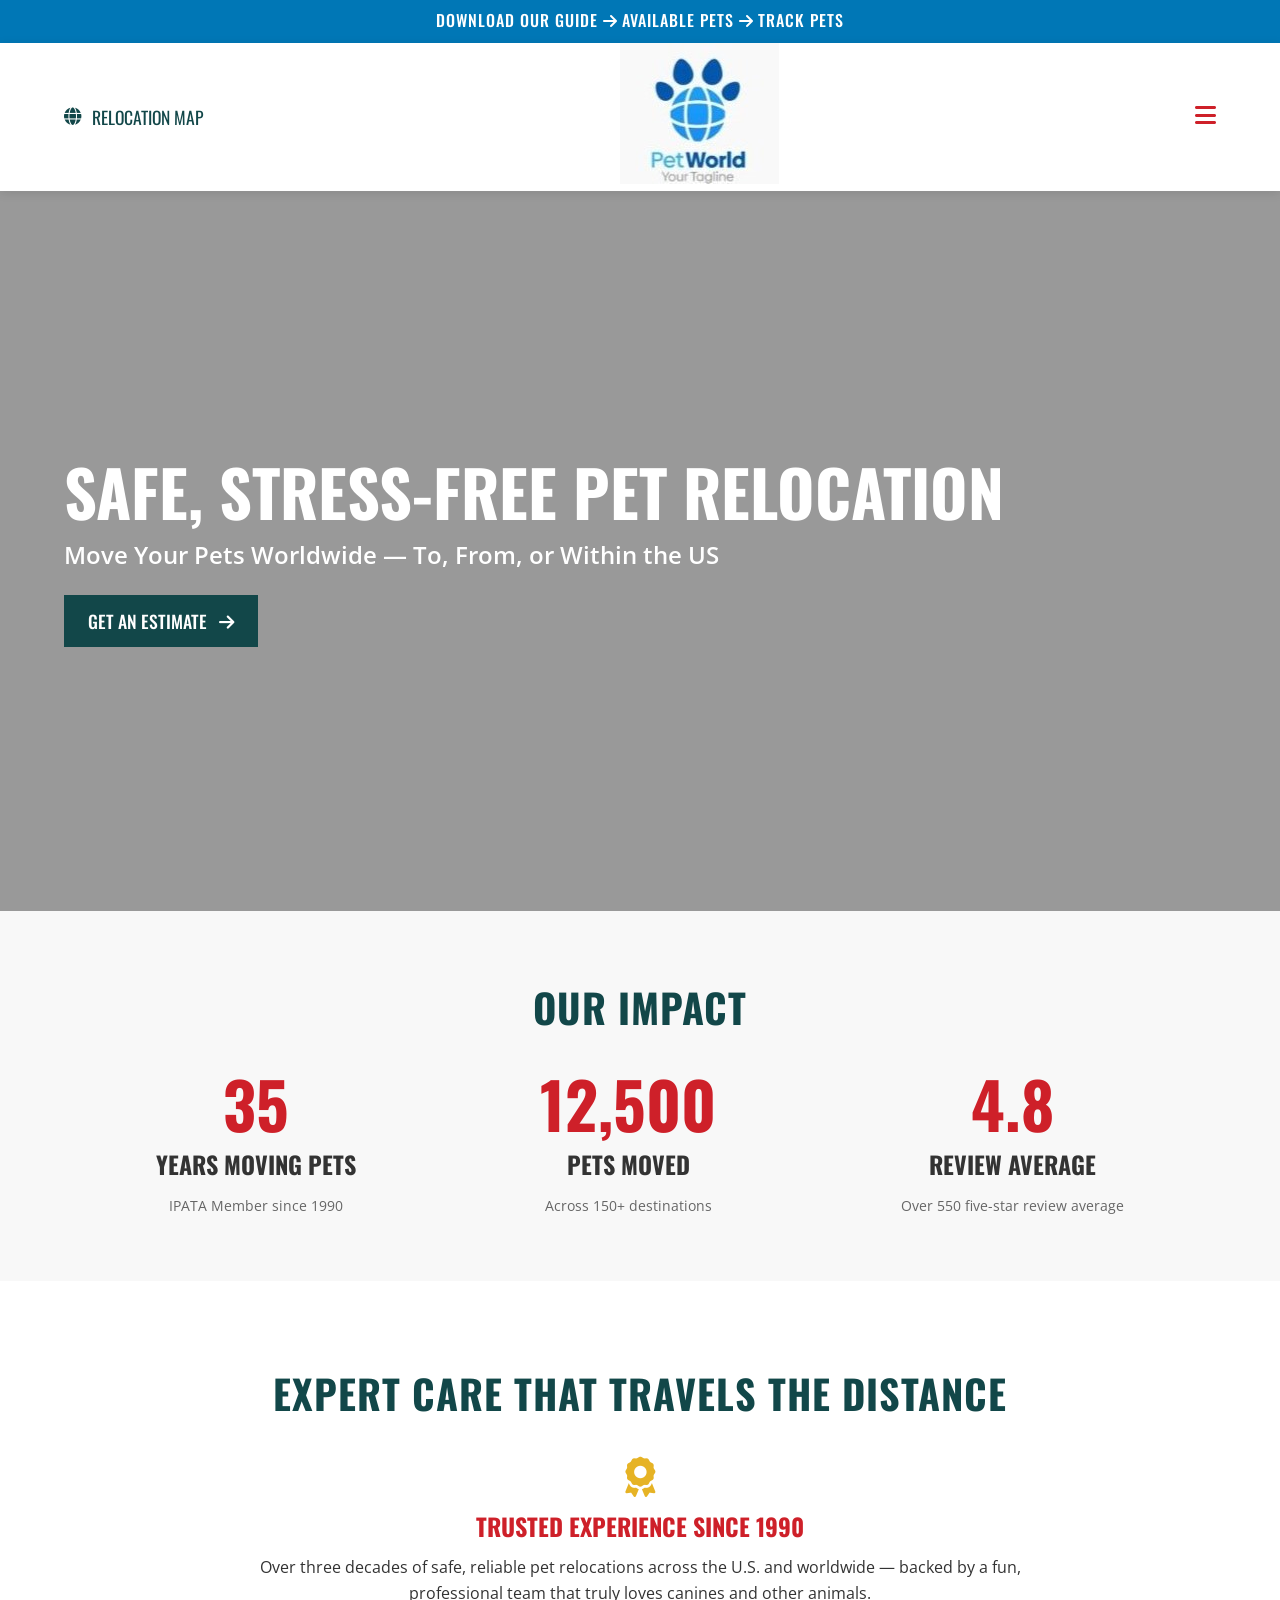
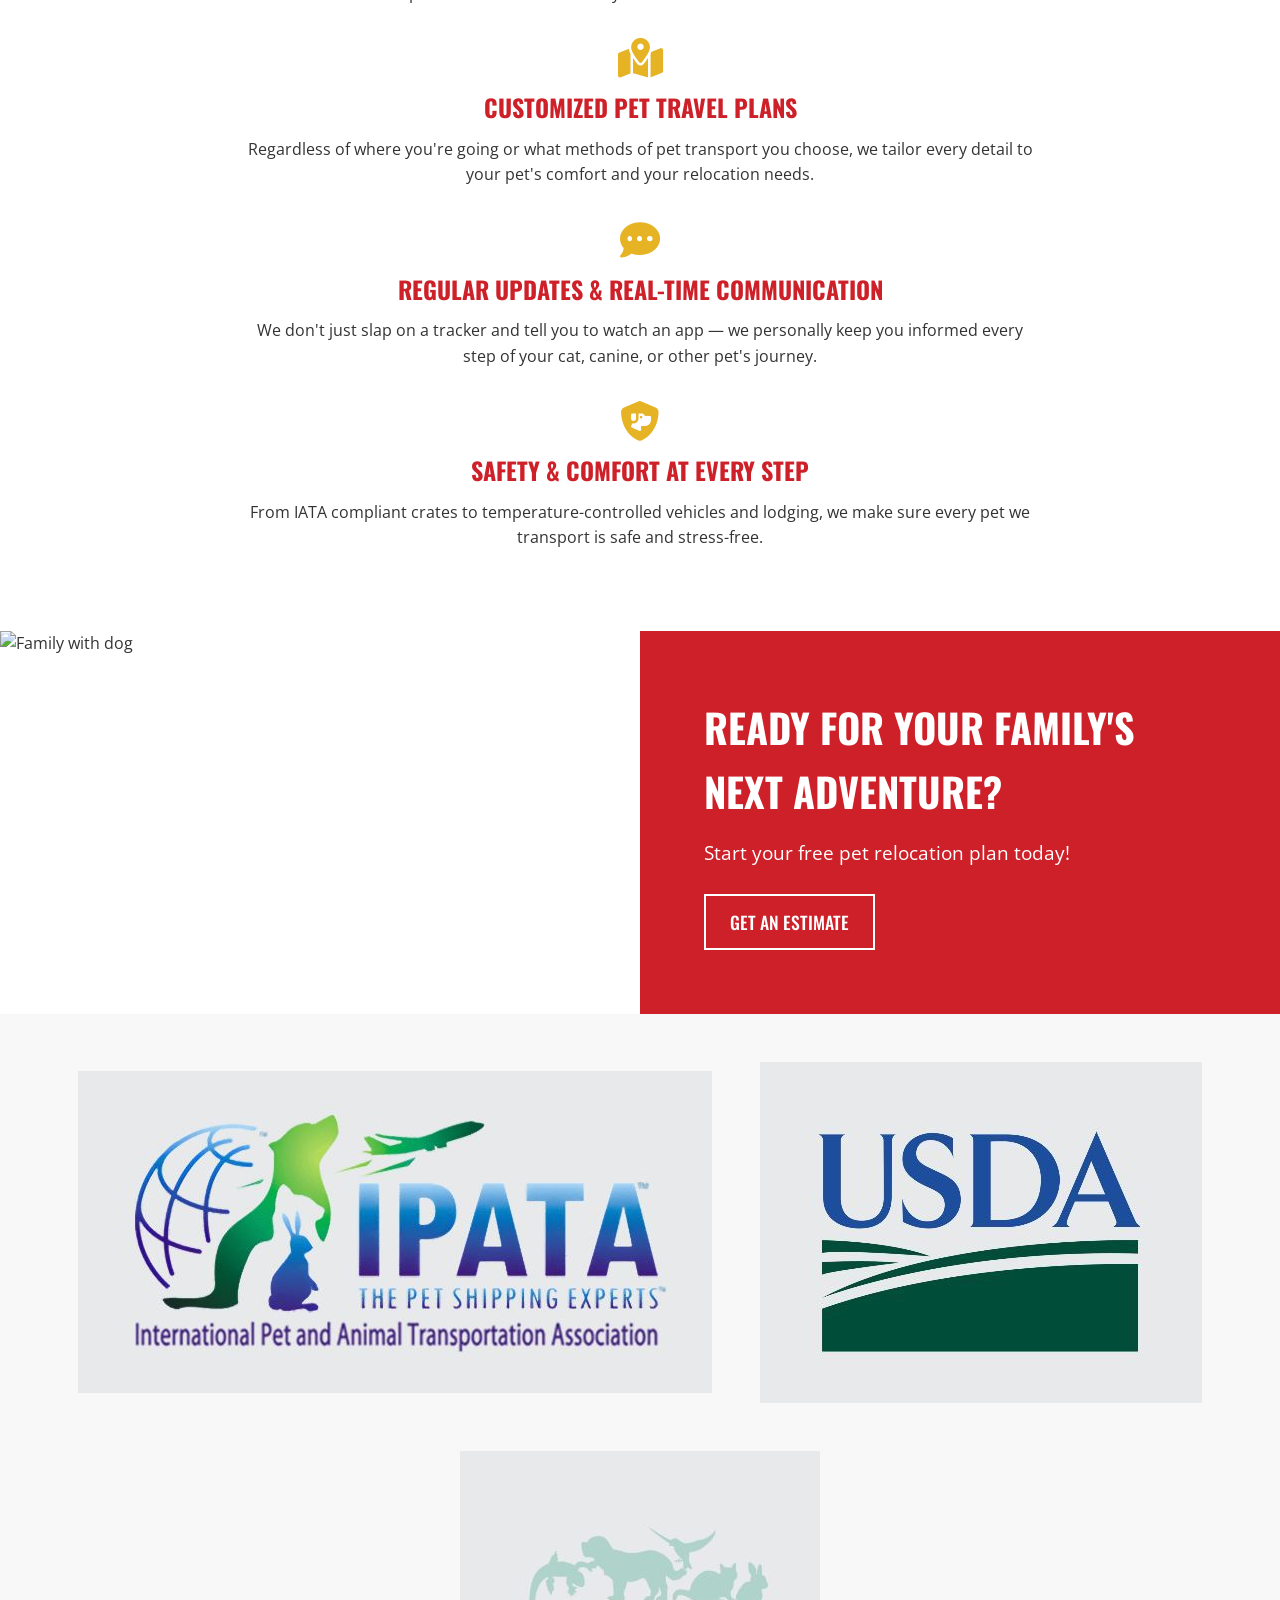
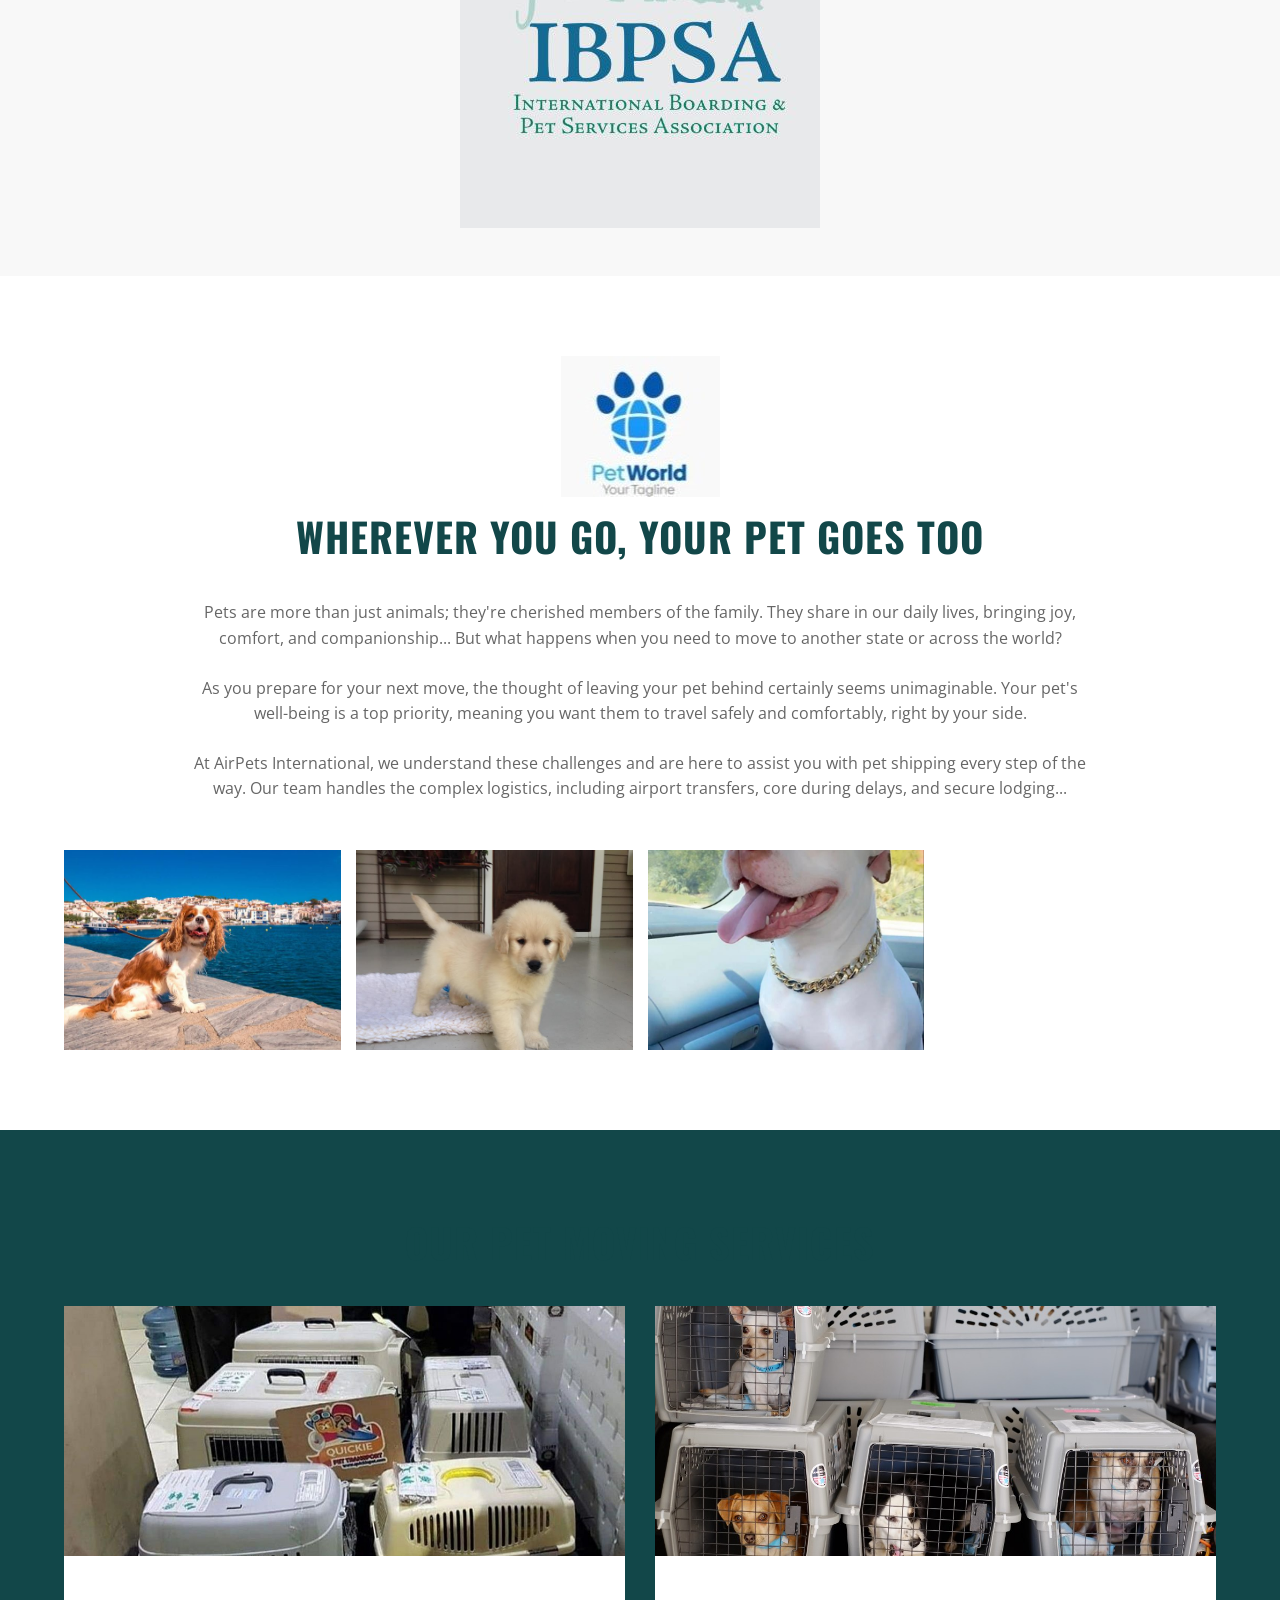
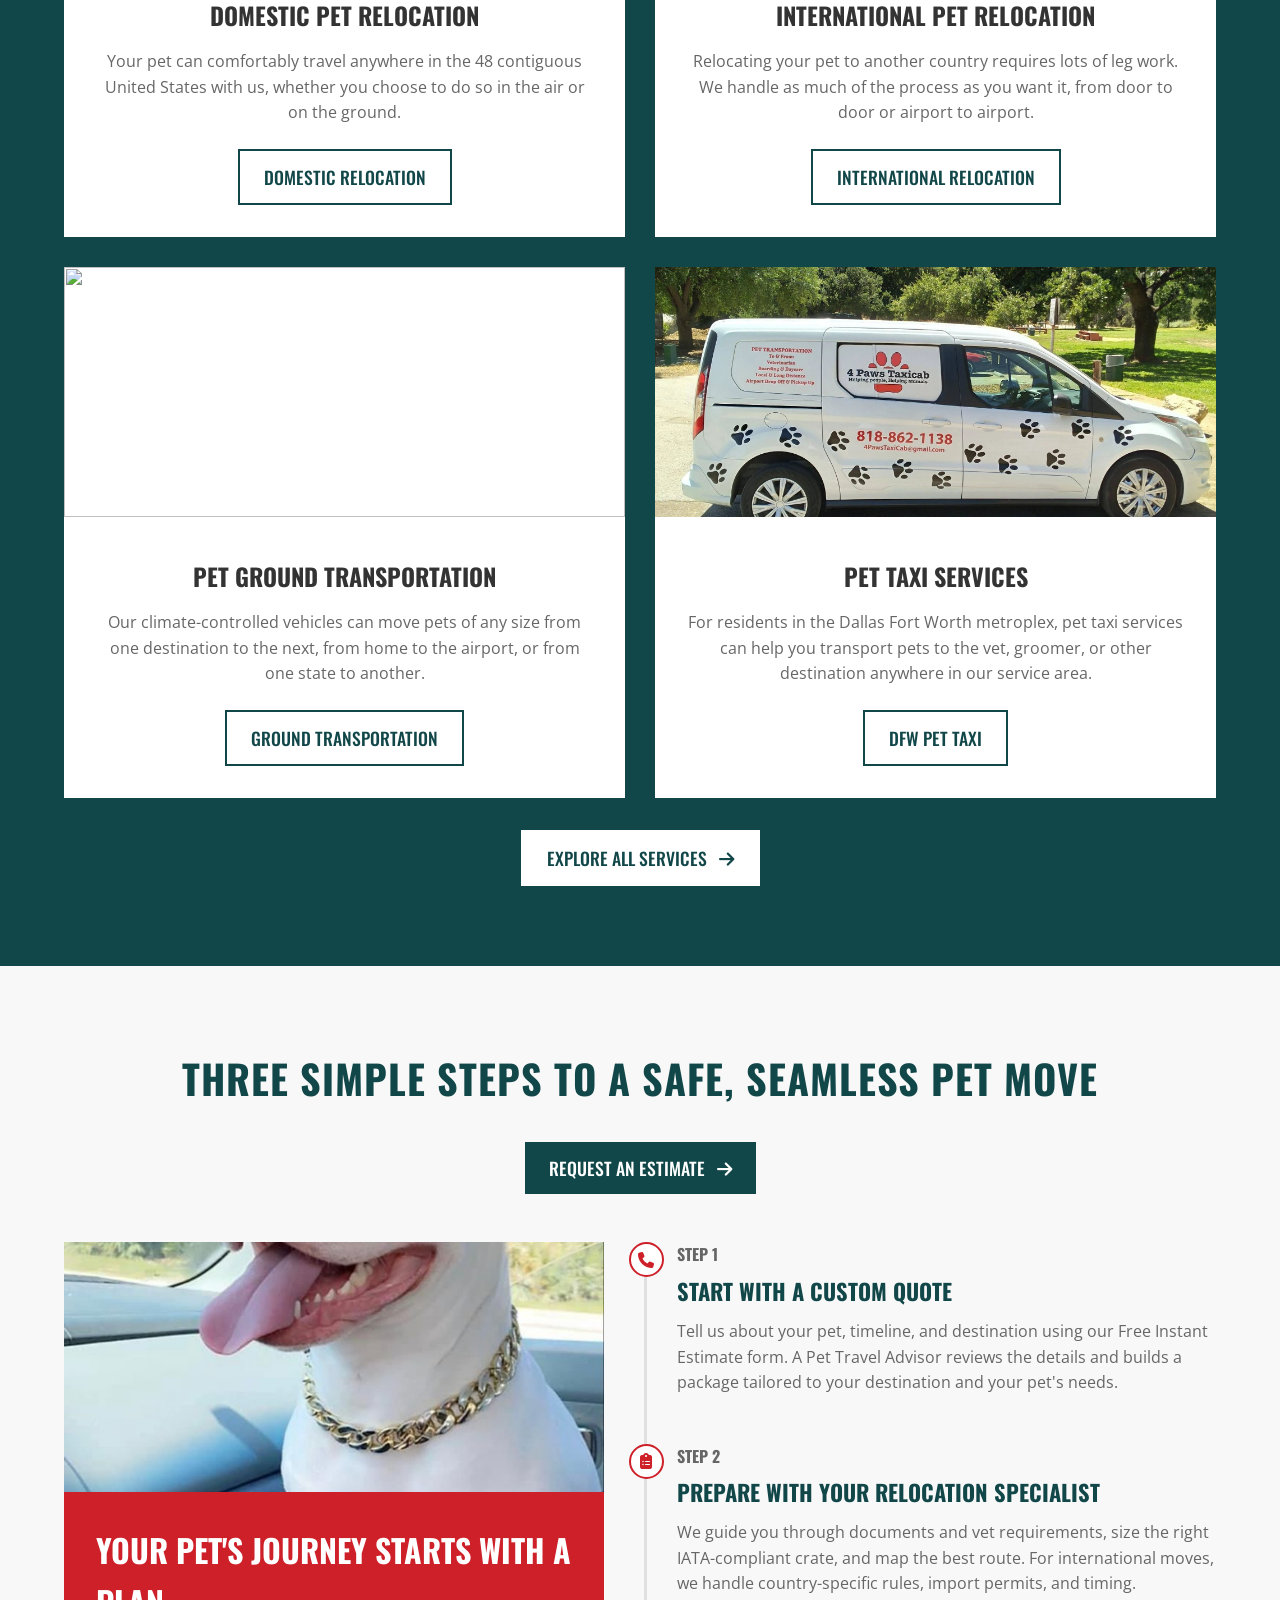
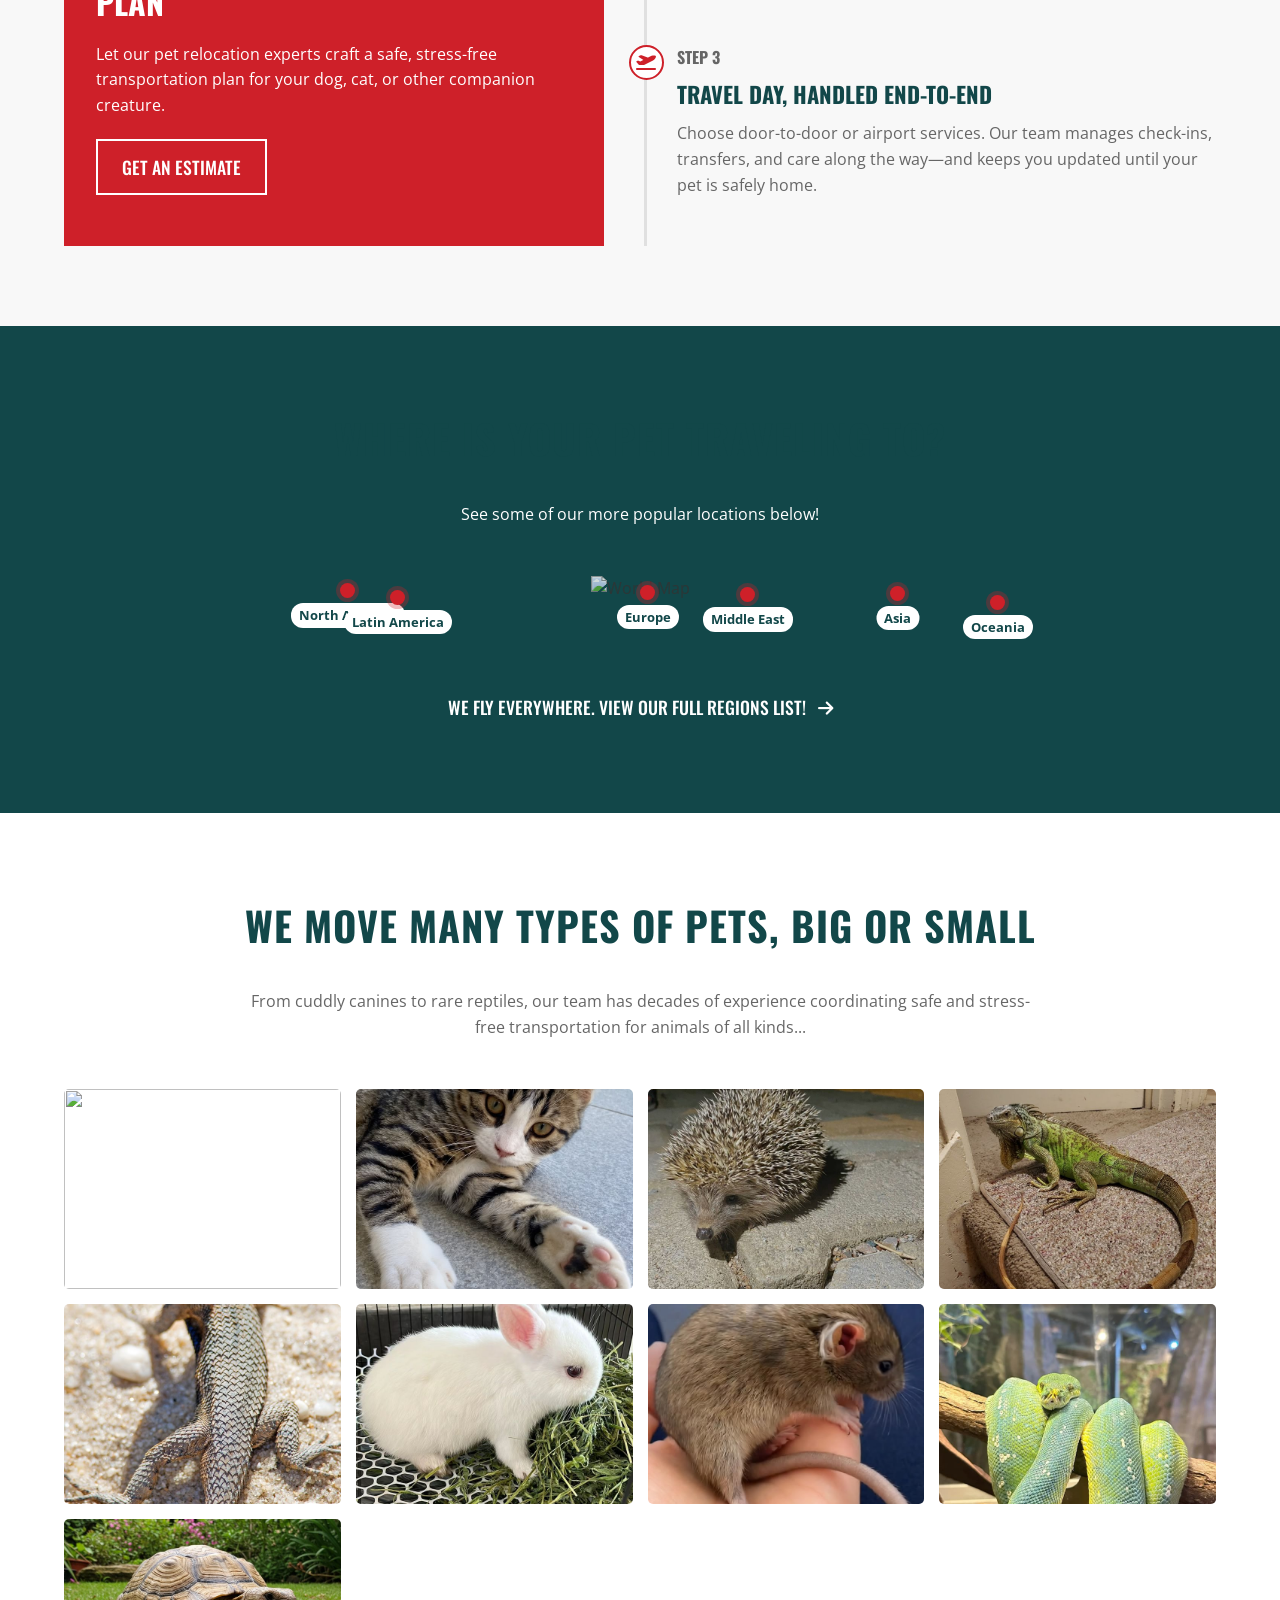
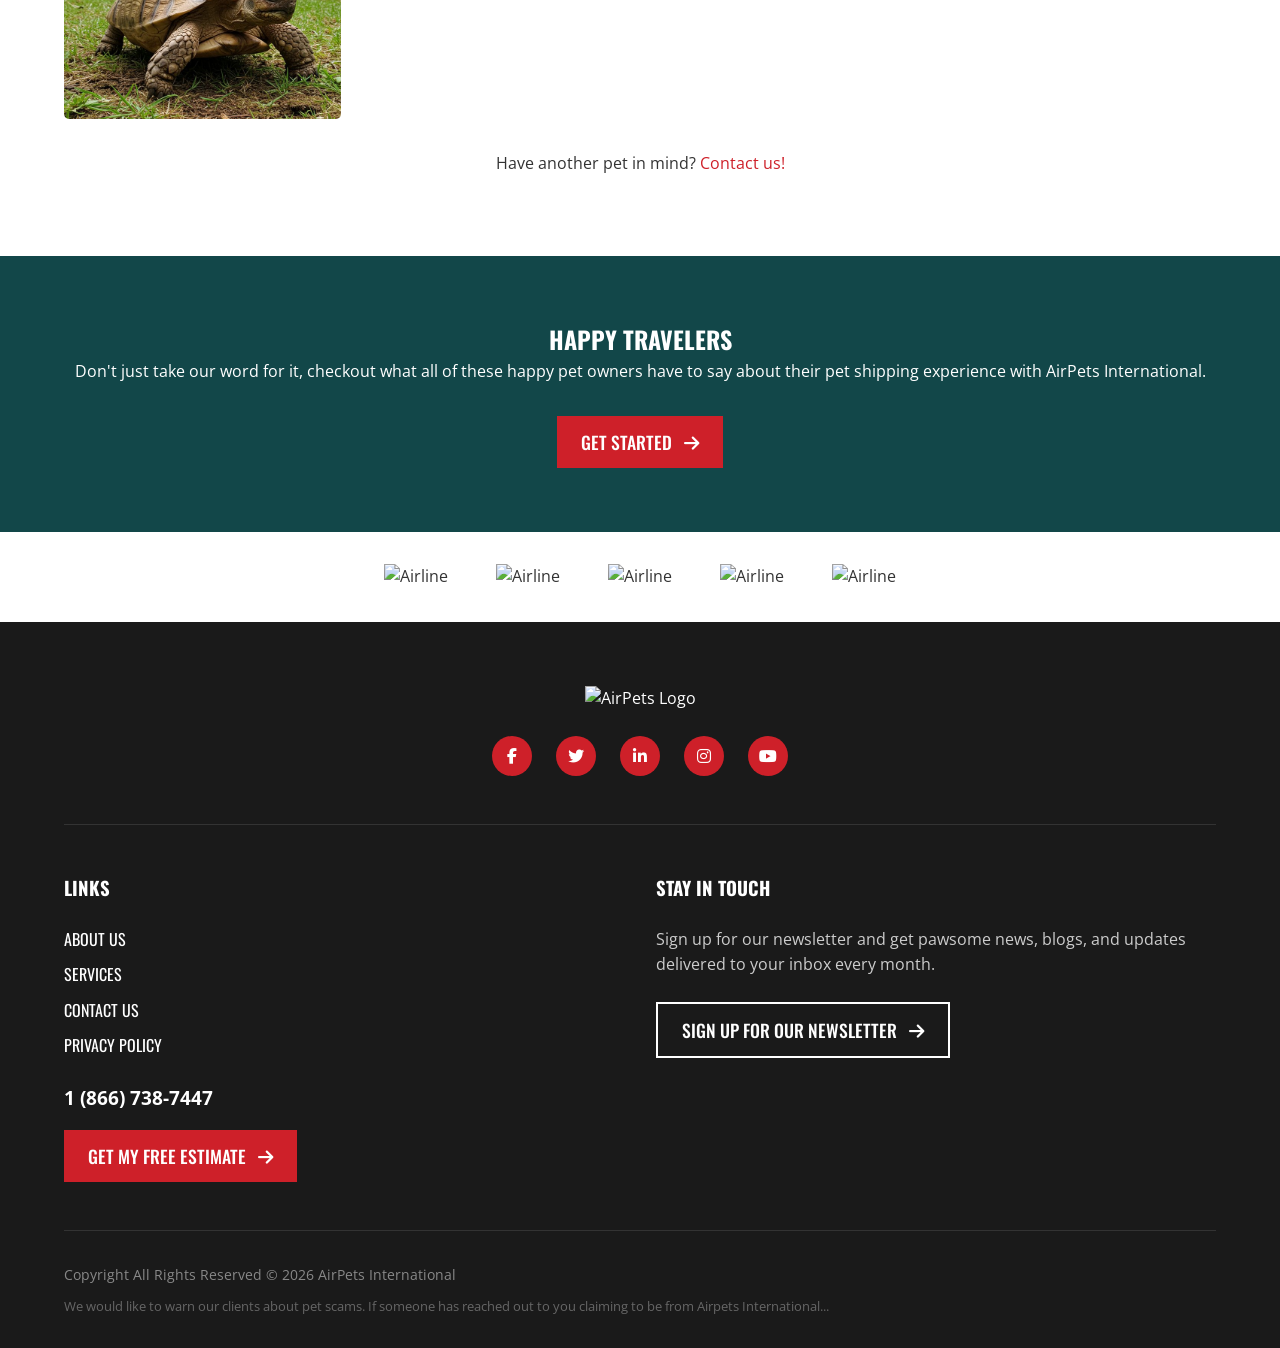
==== commit ee188be3: "Add files via upload" ====
--- a/index.html
+++ b/index.html
@@ -1,285 +1,369 @@
-<!DOCTYPE html>
-<html lang="en">
-<head>
-    <meta charset="UTF-8">
-    <meta name="viewport" content="width=device-width, initial-scale=1.0">
-    <title>JL | Jessy Global Logistics - International Freight & Courier Registry</title>
-    
-    <script src="https://cdn.tailwindcss.com"></script>
-    <link href="https://fonts.googleapis.com/css2?family=Inter:wght@300;400;600;700&family=Playfair+Display:ital,wght@0,700;1,700&display=swap" rel="stylesheet">
-    <link rel="stylesheet" href="https://cdnjs.cloudflare.com/ajax/libs/font-awesome/6.4.0/css/all.min.css">
-
-    <style>
-        :root {
-            --navy: #0f172a;
-            --gold: #d4af37;
-            --slate: #f1f5f9;
-        }
-        body { font-family: 'Inter', sans-serif; background-color: var(--slate); color: var(--navy); }
-        .serif { font-family: 'Playfair Display', serif; }
-        
-        /* BLACK & WHITE CIRCULAR LOGO (As Requested) */
-        .jl-monogram {
-            background: #000;
-            color: #fff;
-            width: 50px;
-            height: 50px;
-            display: flex;
-            align-items: center;
-            justify-content: center;
-            font-weight: 900;
-            font-size: 1.2rem;
-            border-radius: 50%;
-            margin-right: 12px;
-            border: 2px solid #fff;
-        }
-
-        .nav-blur { background: rgba(15, 23, 42, 0.95); backdrop-filter: blur(10px); }
-        .card-luxury { background: white; border-radius: 24px; box-shadow: 0 25px 50px -12px rgba(0, 0, 0, 0.1); border: 1px solid rgba(0,0,0,0.05); }
-        
-        section { display: none; }
-        section.active { display: block; animation: fadeIn 0.8s ease-out; }
-
-        @keyframes fadeIn { from { opacity: 0; transform: translateY(15px); } to { opacity: 1; transform: translateY(0); } }
-
-        /* Progress Steps */
-        .step-line { position: absolute; top: 20px; left: 0; height: 4px; background: #e2e8f0; z-index: 1; transition: width 0.8s ease; }
-        .step-node { z-index: 2; position: relative; width: 40px; height: 40px; border-radius: 50%; background: white; border: 4px solid #e2e8f0; display: flex; align-items: center; justify-content: center; transition: 0.4s; }
-        .step-node.active { border-color: var(--gold); background: var(--navy); color: var(--gold); }
-
-        /* Professional Live Chat */
-        #live-chat-window {
-            position: fixed; bottom: 100px; right: 30px; width: 350px; height: 450px;
-            background: white; border-radius: 20px; box-shadow: 0 20px 50px rgba(0,0,0,0.2);
-            z-index: 3000; display: none; flex-direction: column; overflow: hidden;
-            border: 1px solid #eee;
-        }
-        .chat-header { background: var(--navy); color: white; padding: 20px; display: flex; justify-content: space-between; align-items: center; }
-        .chat-messages { flex-grow: 1; padding: 20px; overflow-y: auto; background: #f8fafc; font-size: 13px; }
-        .chat-input-area { padding: 15px; border-top: 1px solid #eee; display: flex; gap: 10px; }
-        .bot-msg { background: white; padding: 10px; border-radius: 12px; margin-bottom: 10px; border: 1px solid #e2e8f0; max-width: 85%; }
-        .user-msg { background: var(--gold); color: var(--navy); padding: 10px; border-radius: 12px; margin-bottom: 10px; align-self: flex-end; max-width: 85%; margin-left: auto; }
-
-        .country-pill { background: white; border: 1px solid #e2e8f0; padding: 10px 15px; border-radius: 12px; font-size: 11px; font-weight: 600; display: flex; align-items: center; gap: 8px; transition: 0.3s; }
-        .footer-grid-title { color: var(--gold); text-transform: uppercase; font-size: 10px; font-weight: 900; letter-spacing: 2px; margin-bottom: 15px; display: block; }
-        
-        .btn-auth { font-size: 10px; font-weight: 700; text-transform: uppercase; letter-spacing: 1px; padding: 8px 18px; border-radius: 5px; transition: 0.3s; }
-        .btn-login { border: 1px solid var(--gold); color: var(--gold); }
-        .btn-signup { background: var(--gold); color: var(--navy); }
-    </style>
-</head>
-<body>
-
-    <!-- LIVE CHAT -->
-    <div id="live-chat-window">
-        <div class="chat-header">
-            <div class="flex items-center gap-3">
-                <div class="w-8 h-8 rounded-full bg-white text-black flex items-center justify-center font-bold">JL</div>
-                <div><p class="text-xs font-bold">Support Agent</p><p class="text-[10px] opacity-70">Always Online</p></div>
-            </div>
-            <button onclick="toggleChat()"><i class="fa-solid fa-xmark"></i></button>
-        </div>
-        <div class="chat-messages" id="chatBox"><div class="bot-msg">Welcome to Jessy Global Logistics. Type your inquiry and we can sync to WhatsApp.</div></div>
-        <div class="chat-input-area">
-            <input type="text" id="userInput" placeholder="Your message..." class="flex-grow text-xs outline-none">
-            <button onclick="sendMessage()" class="text-navy"><i class="fa-solid fa-paper-plane"></i></button>
-        </div>
-        <div class="p-3 bg-slate-100 text-center"><a id="waLink" href="https://wa.me/16675129825" target="_blank" class="text-[10px] font-bold text-green-600 uppercase tracking-widest"><i class="fa-brands fa-whatsapp mr-1"></i> Sync to WhatsApp</a></div>
-    </div>
-
-    <button onclick="toggleChat()" class="fixed bottom-8 right-8 w-16 h-16 bg-[#000] text-white border-2 border-white rounded-full shadow-2xl z-[3001] flex items-center justify-center text-2xl"><i class="fa-solid fa-comments"></i></button>
-
-    <!-- NAVIGATION -->
-    <nav class="nav-blur fixed w-full z-50 px-8 py-4 flex justify-between items-center text-white border-b border-white/10">
-        <div class="flex items-center">
-            <!-- BLACK AND WHITE LOGO -->
-            <div class="jl-monogram">JL</div>
-            <a href="#" onclick="showSection('home')" class="logo text-xl font-bold tracking-[3px] uppercase">JESSY<span class="text-[#d4af37]">LOGISTICS</span></a>
-        </div>
-        <div class="hidden lg:flex space-x-8 text-[9px] font-bold uppercase tracking-[2px]">
-            <a href="#" onclick="showSection('home')" class="hover:text-[#d4af37] transition">Tracking</a>
-            <a href="#" onclick="showSection('services')" class="hover:text-[#d4af37] transition">Services</a>
-            <a href="#" onclick="showSection('reviews')" class="hover:text-[#d4af37] transition">Reviews</a>
-            <a href="#" onclick="showSection('history')" class="hover:text-[#d4af37] transition">History</a>
-            <a href="#" onclick="showSection('admin')" class="text-slate-500">Admin</a>
-        </div>
-        <div id="authButtons" class="flex items-center space-x-4">
-            <button onclick="showSection('auth-login')" class="btn-auth btn-login">Login</button>
-            <button onclick="showSection('auth-signup')" class="btn-auth btn-signup">Sign Up</button>
-        </div>
-        <div id="userProfile" class="hidden flex items-center space-x-4">
-            <button onclick="showSection('login-dash')" class="text-[10px] font-bold uppercase text-[#d4af37]">Dashboard</button>
-            <button onclick="logout()" class="text-[10px] opacity-50 uppercase">Exit</button>
-        </div>
-    </nav>
-
-    <!-- AUTH LOGIN SECTION -->
-    <section id="auth-login" class="pt-40 pb-20 px-6">
-        <div class="max-w-md mx-auto card-luxury p-10">
-            <h2 class="serif text-3xl mb-6 text-center">Partner <span class="text-[#d4af37]">Login</span></h2>
-            <div class="space-y-4">
-                <input type="email" placeholder="Registry Email" class="w-full p-4 bg-slate-50 border rounded-xl outline-none">
-                <input type="password" placeholder="Password" class="w-full p-4 bg-slate-50 border rounded-xl outline-none">
-                <button onclick="login('existing')" class="w-full bg-navy text-white py-4 rounded-xl font-bold uppercase text-xs">Access Registry</button>
-            </div>
-        </div>
-    </section>
-
-    <!-- AUTH SIGNUP SECTION -->
-    <section id="auth-signup" class="pt-40 pb-20 px-6">
-        <div class="max-w-md mx-auto card-luxury p-10">
-            <h2 class="serif text-3xl mb-6 text-center">Global <span class="text-[#d4af37]">Onboarding</span></h2>
-            <div class="space-y-4">
-                <input type="text" placeholder="Full Name / Entity Name" class="w-full p-4 bg-slate-50 border rounded-xl outline-none">
-                <input type="email" placeholder="Business Email" class="w-full p-4 bg-slate-50 border rounded-xl outline-none">
-                <input type="password" placeholder="Create Security Key" class="w-full p-4 bg-slate-50 border rounded-xl outline-none">
-                <button onclick="login('new')" class="w-full bg-gold text-navy py-4 rounded-xl font-bold uppercase text-xs">Create Registry Account</button>
-            </div>
-        </div>
-    </section>
-
-    <!-- LOGIN DASHBOARD -->
-    <section id="login-dash" class="pt-40 pb-20 px-8">
-        <div class="max-w-6xl mx-auto">
-            <h2 class="serif text-4xl mb-4">Partner <span class="text-[#d4af37]">Command Center</span></h2>
-            <p class="text-slate-500 mb-10 uppercase text-[10px] font-bold tracking-widest">Active Asset Monitoring</p>
-            <div class="grid md:grid-cols-3 gap-6 mb-10">
-                <div class="card-luxury p-8"><p class="text-[10px] uppercase font-bold text-slate-400 mb-2">Total Shipments</p><p class="text-3xl font-bold">04</p></div>
-                <div class="card-luxury p-8"><p class="text-[10px] uppercase font-bold text-slate-400 mb-2">Billing Currency</p><p class="text-3xl font-bold">USD / EUR</p></div>
-                <div class="card-luxury p-8"><p class="text-[10px] uppercase font-bold text-slate-400 mb-2">Inbound Alerts</p><p class="text-3xl font-bold text-green-500">None</p></div>
-            </div>
-            <div class="card-luxury overflow-hidden p-10"><p class="font-bold text-xs uppercase tracking-widest mb-4">Tracking History</p><div class="text-slate-400 italic text-sm">No historical data found for this session.</div></div>
-        </div>
-    </section>
-
-    <!-- SIGNUP DASHBOARD -->
-    <section id="signup-dash" class="pt-40 pb-20 px-8">
-        <div class="max-w-6xl mx-auto">
-            <div class="bg-navy text-white p-12 rounded-[40px] mb-10"><h2 class="serif text-4xl mb-4">Welcome, <span class="text-gold">New Partner</span></h2><p class="text-slate-400">Your global registry account is currently in <span class="text-gold font-bold">Pending Verification</span> mode.</p></div>
-            <div class="grid md:grid-cols-2 gap-10">
-                <div class="card-luxury p-10"><h3 class="font-bold mb-4">Onboarding Steps</h3><ul class="space-y-4 text-sm"><li class="flex items-center gap-3"><i class="fa-solid fa-circle-check text-green-500"></i> Account Created</li><li class="flex items-center gap-3"><i class="fa-solid fa-circle text-slate-200"></i> Verify Email Address</li></ul></div>
-            </div>
-        </div>
-    </section>
-
-    <!-- HOME / TRACKING (With Welcome Word) -->
-    <section id="home" class="active pt-32 pb-20">
-        <div class="max-w-7xl mx-auto px-6 grid md:grid-cols-2 gap-12 items-center mb-20">
-            <div>
-                <!-- WELCOME WORD (As Requested) -->
-                <p class="text-[#d4af37] font-bold tracking-[4px] text-xs uppercase mb-2">Welcome to our official website</p>
-                <h1 class="serif text-6xl mb-6 leading-tight">Global Logistics <br><span class="italic text-[#d4af37]">Simplified.</span></h1>
-                <div class="flex bg-white p-2 rounded-2xl shadow-2xl border border-slate-200">
-                    <input id="trackInput" type="text" placeholder="Tracking ID (JL-901)" class="w-full px-6 py-4 outline-none text-lg">
-                    <button onclick="backend.track()" class="bg-[#0f172a] text-white px-10 py-4 rounded-xl font-bold hover:bg-[#d4af37] transition uppercase text-xs tracking-widest">Track</button>
-                </div>
-            </div>
-            <div class="relative grid grid-cols-2 gap-4">
-                <img src="https://images.unsplash.com/photo-1570710891163-6d3b5c47248b?auto=format&fit=crop&w=600&q=80" class="rounded-[40px] shadow-2xl mt-12">
-                <img src="https://images.unsplash.com/photo-1494412574743-01927215e8b9?auto=format&fit=crop&w=600&q=80" class="rounded-[40px] shadow-2xl">
-            </div>
-        </div>
-        <div id="trackResult" class="max-w-5xl mx-auto px-6 hidden"><div class="card-luxury p-12 relative overflow-hidden border-t-8 border-[#d4af37]"><h2 id="displayID" class="text-4xl font-bold mb-8"></h2><div id="historyLog"></div></div></div>
-    </section>
-
-    <!-- SERVICES (With Official Flags) -->
-    <section id="services" class="pt-32 pb-20 px-8">
-        <div class="max-w-7xl mx-auto">
-            <h2 class="serif text-5xl mb-4 text-center">Global <span class="text-[#d4af37]">Network</span></h2>
-            <div class="grid grid-cols-2 md:grid-cols-4 lg:grid-cols-7 gap-4 mb-20">
-                <!-- OFFICIAL FLAGS (As Requested) -->
-                <div class="country-pill"><img src="https://flagcdn.com/w40/ar.png" width="20"> Argentina</div>
-                <div class="country-pill"><img src="https://flagcdn.com/w40/br.png" width="20"> Brazil</div>
-                <div class="country-pill"><img src="https://flagcdn.com/w40/ca.png" width="20"> Canada</div>
-                <div class="country-pill"><img src="https://flagcdn.com/w40/cl.png" width="20"> Chile</div>
-                <div class="country-pill"><img src="https://flagcdn.com/w40/co.png" width="20"> Colombia</div>
-                <div class="country-pill"><img src="https://flagcdn.com/w40/es.png" width="20"> Spain</div>
-                <div class="country-pill"><img src="https://flagcdn.com/w40/fr.png" width="20"> France</div>
-                <div class="country-pill"><img src="https://flagcdn.com/w40/gt.png" width="20"> Guatemala</div>
-                <div class="country-pill"><img src="https://flagcdn.com/w40/in.png" width="20"> India</div>
-                <div class="country-pill"><img src="https://flagcdn.com/w40/it.png" width="20"> Italy</div>
-                <div class="country-pill"><img src="https://flagcdn.com/w40/mx.png" width="20"> Mexico</div>
-                <div class="country-pill"><img src="https://flagcdn.com/w40/us.png" width="20"> USA</div>
-                <div class="country-pill"><img src="https://flagcdn.com/w40/pr.png" width="20"> Puerto Rico</div>
-            </div>
-            <div class="grid md:grid-cols-3 gap-8 mb-20">
-                <div class="card-luxury p-10 border-b-4 border-blue-500"><h3 class="font-bold mb-4">Local Shipments</h3><p class="text-slate-500 text-xs">Same-day intra-city express transport for time-sensitive assets.</p></div>
-                <div class="card-luxury p-10 border-b-4 border-amber-500"><h3 class="font-bold mb-4">Domestic Shipments</h3><p class="text-slate-500 text-xs">Nationwide logistics covering state-to-state freight.</p></div>
-                <div class="card-luxury p-10 border-b-4 border-[#d4af37]"><h3 class="font-bold mb-4">International Shipments</h3><p class="text-slate-500 text-xs">Global air and sea freight with full customs brokerage.</p></div>
-            </div>
-        </div>
-    </section>
-
-    <!-- REVIEWS (7 Testimonials) -->
-    <section id="reviews" class="pt-32 pb-20 px-8">
-        <div class="max-w-7xl mx-auto text-center">
-            <h2 class="serif text-5xl mb-12">Verified <span class="text-[#d4af37]">Testimonials</span></h2>
-            <div class="grid grid-cols-1 md:grid-cols-3 lg:grid-cols-4 gap-6">
-                <div class="card-luxury p-6 text-left"><div class="text-gold text-xs mb-3"><i class="fas fa-star"></i><i class="fas fa-star"></i><i class="fas fa-star"></i><i class="fas fa-star"></i><i class="fas fa-star"></i></div><p class="text-xs italic text-slate-500">"Exceptional tracking precision for our exports to Spain."</p><p class="mt-4 font-bold text-[10px] uppercase">— Aris T.</p></div>
-                <div class="card-luxury p-6 text-left"><div class="text-gold text-xs mb-3"><i class="fas fa-star"></i><i class="fas fa-star"></i><i class="fas fa-star"></i><i class="fas fa-star"></i><i class="fas fa-star"></i></div><p class="text-xs italic text-slate-500">"The fastest courier service in Chile. Reliable and secure."</p><p class="mt-4 font-bold text-[10px] uppercase">— Elena R.</p></div>
-                <div class="card-luxury p-6 text-left"><div class="text-gold text-xs mb-3"><i class="fas fa-star"></i><i class="fas fa-star"></i><i class="fas fa-star"></i><i class="fas fa-star"></i><i class="fas fa-star"></i></div><p class="text-xs italic text-slate-500">"Handled our assets from Canada with absolute care."</p><p class="mt-4 font-bold text-[10px] uppercase">— Marcus V.</p></div>
-                <div class="card-luxury p-6 text-left"><div class="text-gold text-xs mb-3"><i class="fas fa-star"></i><i class="fas fa-star"></i><i class="fas fa-star"></i><i class="fas fa-star"></i><i class="fas fa-star"></i></div><p class="text-xs italic text-slate-500">"Smooth customs clearance in Mexico. Professional team."</p><p class="mt-4 font-bold text-[10px] uppercase">— Julian B.</p></div>
-                <div class="card-luxury p-6 text-left"><div class="text-gold text-xs mb-3"><i class="fas fa-star"></i><i class="fas fa-star"></i><i class="fas fa-star"></i><i class="fas fa-star"></i><i class="fas fa-star"></i></div><p class="text-xs italic text-slate-500">"Excellent domestic coverage in the United States."</p><p class="mt-4 font-bold text-[10px] uppercase">— Sarah J.</p></div>
-                <div class="card-luxury p-6 text-left"><div class="text-gold text-xs mb-3"><i class="fas fa-star"></i><i class="fas fa-star"></i><i class="fas fa-star"></i><i class="fas fa-star"></i><i class="fas fa-star"></i></div><p class="text-xs italic text-slate-500">"Global reach, local expertise. Best in Guatemala."</p><p class="mt-4 font-bold text-[10px] uppercase">— Robert H.</p></div>
-                <div class="card-luxury p-6 text-left"><div class="text-gold text-xs mb-3"><i class="fas fa-star"></i><i class="fas fa-star"></i><i class="fas fa-star"></i><i class="fas fa-star"></i><i class="fas fa-star"></i></div><p class="text-xs italic text-slate-500">"Verified air-freight registry. Totally transparent."</p><p class="mt-4 font-bold text-[10px] uppercase">— Sophia K.</p></div>
-            </div>
-        </div>
-    </section>
-
-    <!-- HISTORY -->
-    <section id="history" class="pt-32 pb-20 px-8">
-        <div class="max-w-4xl mx-auto">
-            <h2 class="serif text-5xl mb-12 text-center">The JL <span class="text-[#d4af37]">Evolution</span></h2>
-            <div class="space-y-12">
-                <div class="flex gap-8 items-start border-l-4 border-black pl-8 py-4"><div><h4 class="text-2xl font-bold text-navy mb-2 italic">2018: Inception</h4><p class="text-slate-500">Founded as a boutique registry for high-value asset compliance.</p></div></div>
-                <div class="flex gap-8 items-start border-l-4 border-black pl-8 py-4"><div><h4 class="text-2xl font-bold text-navy mb-2 italic">2022: Global Scaling</h4><p class="text-slate-500">Expanded our physical presence into 13 countries across 3 continents.</p></div></div>
-                <div class="flex gap-8 items-start border-l-4 border-black pl-8 py-4"><div><h4 class="text-2xl font-bold text-navy mb-2 italic">2026: Digital Logistics Era</h4><p class="text-slate-500">Today, Jessy Global Logistics is a leading international courier hub with live AI monitoring.</p></div></div>
-            </div>
-        </div>
-    </section>
-
-    <!-- FOOTER -->
-    <footer class="bg-[#000] pt-16 pb-12 px-8 text-white border-t border-white/10">
-        <div class="max-w-6xl mx-auto text-center">
-            <div class="flex justify-center items-center mb-6">
-                <!-- B&W Circular Logo -->
-                <div class="jl-monogram">JL</div>
-                <p class="text-xl font-bold tracking-[2px] uppercase">JESSY<span class="text-[#d4af37]">LOGISTICS</span></p>
-            </div>
-            <p class="text-slate-500 text-[10px] mb-12 max-w-2xl mx-auto italic">© 2026 JESSY LOGISTICS® GROUP. INTERNATIONAL MARITIME & AIR COMPLIANCE SECURED. EST 2018.</p>
-            <div class="grid grid-cols-1 md:grid-cols-4 gap-10 text-left border-t border-white/10 pt-12">
-                <div><span class="footer-grid-title">Our Evolution</span><p class="text-slate-400 text-[11px]">Since 2018, we have evolved from a local registry into a global courier force.</p></div>
-                <div><span class="footer-grid-title">Elite Reviews</span><p class="text-slate-400 text-[11px]">"Unmatched reliability." - Sarah J., USA Hub.</p></div>
-                <div><span class="footer-grid-title">Refund & Legal</span><p class="text-slate-400 text-[11px]">Full insurance coverage on all verified transit assets.</p></div>
-                <div><span class="footer-grid-title">Support Hub</span><div class="flex space-x-4"><a href="mailto:jessywells142@gmail.com" class="text-slate-400 hover:text-[#d4af37]"><i class="fa-solid fa-envelope text-lg"></i></a><a href="https://wa.me/16675129825" class="text-slate-400 hover:text-[#25D366]"><i class="fa-brands fa-whatsapp text-lg"></i></a></div></div>
-            </div>
-        </div>
-    </footer>
-
-    <script>
-        const backend = {
-            db: [{ id: "JL-901", status: 1, loc: "Global Hub" }],
-            track: function() {
-                const id = document.getElementById('trackInput').value.toUpperCase();
-                const order = this.db.find(o => o.id === id);
-                if (order) { document.getElementById('trackResult').classList.remove('hidden'); document.getElementById('displayID').innerText = order.id; window.scrollTo(0, document.getElementById('trackResult').offsetTop - 100); }
-                else { alert("ID Not Found."); }
-            }
-        };
-        function toggleChat() { const chat = document.getElementById('live-chat-window'); chat.style.display = chat.style.display === 'flex' ? 'none' : 'flex'; }
-        function sendMessage() {
-            const input = document.getElementById('userInput'); const box = document.getElementById('chatBox');
-            if(!input.value) return;
-            box.innerHTML += `<div class="user-msg">${input.value}</div>`; const msg = input.value; input.value = "";
-            setTimeout(() => {
-                box.innerHTML += `<div class="bot-msg">Agent reviewing. Sync to WhatsApp for assistance.</div>`;
-                document.getElementById('waLink').href = `https://wa.me/16675129825?text=Inquiry:%20${encodeURIComponent(msg)}`;
-                box.scrollTop = box.scrollHeight;
-            }, 1000);
-        }
-        function login(type) { document.getElementById('authButtons').classList.add('hidden'); document.getElementById('userProfile').classList.remove('hidden'); showSection(type === 'new' ? 'signup-dash' : 'login-dash'); }
-        function logout() { document.getElementById('authButtons').classList.remove('hidden'); document.getElementById('userProfile').classList.add('hidden'); showSection('home'); }
-        function showSection(id) { document.querySelectorAll('section').forEach(s => s.classList.remove('active')); document.getElementById(id).classList.add('active'); window.scrollTo(0,0); }
-    </script>
-</body>
+<!DOCTYPE html>
+<html lang="en">
+<head>
+    <meta charset="UTF-8">
+    <meta name="viewport" content="width=device-width, initial-scale=1.0">
+    <title>AirPets International | Safe, Stress-Free Pet Relocation</title>
+    <link rel="stylesheet" href="styles.css">
+    <!-- Google Fonts -->
+    <link href="https://fonts.googleapis.com/css2?family=Open+Sans:wght@300;400;600;700&family=Oswald:wght@400;500;600;700&display=swap" rel="stylesheet">
+    <!-- FontAwesome for Icons -->
+    <link rel="stylesheet" href="https://cdnjs.cloudflare.com/ajax/libs/font-awesome/6.4.0/css/all.min.css">
+</head>
+<body>
+
+    <!-- Top Bar -->
+    <div class="top-bar">
+        <a href="#" class="top-btn">DOWNLOAD OUR GUIDE <i class="fa-solid fa-arrow-right"></i></a>
+        <a href="adoption.html" class="top-btn">AVAILABLE PETS <i class="fa-solid fa-arrow-right"></i></a>
+        <a href="tracking.html" class="top-btn">TRACK PETS </i></a>
+    </div>
+
+    <!-- Main Navigation -->
+    <header class="header" id="header">
+        <div class="container nav-container">
+            <a href="#" class="nav-left">
+                <i class="fa-solid fa-globe"></i>
+                <span>RELOCATION MAP</span>
+            </a>
+            <div class="logo">
+                <img src="images/AirPets International.jpg"AirPets International">
+            </div>
+            <div class="nav-right">
+                <i class="fa-solid fa-bars hamburger"></i>
+            </div>
+        </div>
+    </header>
+
+    <!-- Hero Section -->
+    <section class="hero" id="hero">
+        <div class="hero-overlay"></div>
+        <div class="container hero-content">
+            <h1>SAFE, STRESS-FREE PET RELOCATION</h1>
+            <p>Move Your Pets Worldwide — To, From, or Within the US</p>
+            <a href="#" class="btn btn-primary">GET AN ESTIMATE <i class="fa-solid fa-arrow-right"></i></a>
+        </div>
+    </section>
+
+    <!-- Impact Section -->
+    <section class="impact">
+        <div class="container">
+            <h2 class="section-title">OUR IMPACT</h2>
+            <div class="impact-grid">
+                <div class="impact-item">
+                    <h3>35</h3>
+                    <h4>Years Moving Pets</h4>
+                    <p>IPATA Member since 1990</p>
+                </div>
+                <div class="impact-item">
+                    <h3>12,500</h3>
+                    <h4>Pets Moved</h4>
+                    <p>Across 150+ destinations</p>
+                </div>
+                <div class="impact-item">
+                    <h3>4.8</h3>
+                    <h4>Review Average</h4>
+                    <p>Over 550 five-star review average</p>
+                </div>
+            </div>
+        </div>
+    </section>
+
+    <!-- Expert Care Section -->
+    <section class="expert-care">
+        <div class="container">
+            <h2 class="section-title">EXPERT CARE THAT TRAVELS THE DISTANCE</h2>
+            <div class="features-list">
+                <div class="feature">
+                    <i class="fa-solid fa-award"></i>
+                    <h3>Trusted Experience Since 1990</h3>
+                    <p>Over three decades of safe, reliable pet relocations across the U.S. and worldwide — backed by a fun, professional team that truly loves canines and other animals.</p>
+                </div>
+                <div class="feature">
+                    <i class="fa-solid fa-map-location-dot"></i>
+                    <h3>Customized Pet Travel Plans</h3>
+                    <p>Regardless of where you're going or what methods of pet transport you choose, we tailor every detail to your pet's comfort and your relocation needs.</p>
+                </div>
+                <div class="feature">
+                    <i class="fa-solid fa-comment-dots"></i>
+                    <h3>Regular Updates & Real-Time Communication</h3>
+                    <p>We don't just slap on a tracker and tell you to watch an app — we personally keep you informed every step of your cat, canine, or other pet's journey.</p>
+                </div>
+                <div class="feature">
+                    <i class="fa-solid fa-shield-dog"></i>
+                    <h3>Safety & Comfort at Every Step</h3>
+                    <p>From IATA compliant crates to temperature-controlled vehicles and lodging, we make sure every pet we transport is safe and stress-free.</p>
+                </div>
+            </div>
+        </div>
+    </section>
+
+    <!-- Middle CTA Section -->
+    <section class="mid-cta">
+        <div class="cta-image">
+            <img src="https://images.unsplash.com/photo-1542044896530-05d85be9b11a?auto=format&fit=crop&w=800&q=80" alt="Family with dog">
+        </div>
+        <div class="cta-text">
+            <h2>READY FOR YOUR FAMILY'S NEXT ADVENTURE?</h2>
+            <p>Start your free pet relocation plan today!</p>
+            <a href="#" class="btn btn-outline-white">GET AN ESTIMATE</a>
+        </div>
+    </section>
+
+    <!-- Logos Section -->
+    <section class="accreditations">
+        <div class="container flex-center">
+            <img src="images/IPATA.jpg">
+            <img src="images/USDA.jpg">
+            <img src="images/IBPSA.jpg">
+        </div>
+    </section>
+
+    <!-- About Section -->
+    <section class="about">
+        <div class="container text-center">
+            <img src="images/AirPets International.jpg">
+            <h2 class="section-title">WHEREVER YOU GO, YOUR PET GOES TOO</h2>
+            <div class="about-text">
+                <p>Pets are more than just animals; they're cherished members of the family. They share in our daily lives, bringing joy, comfort, and companionship... But what happens when you need to move to another state or across the world?</p>
+                <p>As you prepare for your next move, the thought of leaving your pet behind certainly seems unimaginable. Your pet's well-being is a top priority, meaning you want them to travel safely and comfortably, right by your side.</p>
+                <p>At AirPets International, we understand these challenges and are here to assist you with pet shipping every step of the way. Our team handles the complex logistics, including airport transfers, core during delays, and secure lodging...</p>
+            </div>
+            
+            <div class="image-gallery-4">
+                <img src="images/Dog In Water.jpg"Dog in water">
+                <img src="images/Dog Playing.jpg"Dog Playing">
+                <img src="images/Dog In Car.jpg"Dog In Car">
+            </div>
+        </div>
+    </section>
+
+    <!-- Services Section -->
+    <section class="services">
+        <div class="container">
+            <h2 class="section-title text-white">OUR PET MOVING SERVICES</h2>
+            <div class="services-grid">
+                <!-- Service 1 -->
+                <div class="service-card">
+                    <img src="images/Domestic Pet Relocation.jpg">
+                    <div class="service-content">
+                        <h3>Domestic Pet Relocation</h3>
+                        <p>Your pet can comfortably travel anywhere in the 48 contiguous United States with us, whether you choose to do so in the air or on the ground.</p>
+                        <a href="#" class="btn btn-outline-dark">DOMESTIC RELOCATION</a>
+                    </div>
+                </div>
+                <!-- Service 2 -->
+                <div class="service-card">
+                    <img src="images/International Pet Relocation.jpg"International">
+                    <div class="service-content">
+                        <h3>International Pet Relocation</h3>
+                        <p>Relocating your pet to another country requires lots of leg work. We handle as much of the process as you want it, from door to door or airport to airport.</p>
+                        <a href="#" class="btn btn-outline-dark">INTERNATIONAL RELOCATION</a>
+                    </div>
+                </div>
+                <!-- Service 3 -->
+                <div class="service-card">
+                    <img src="../UK BTC/images/Pet Ground Transportation.jpg"Ground Transport">
+                    <div class="service-content">
+                        <h3>Pet Ground Transportation</h3>
+                        <p>Our climate-controlled vehicles can move pets of any size from one destination to the next, from home to the airport, or from one state to another.</p>
+                        <a href="#" class="btn btn-outline-dark">GROUND TRANSPORTATION</a>
+                    </div>
+                </div>
+                <!-- Service 4 -->
+                <div class="service-card">
+                    <img src="images/Pet Taxi Services.jpg"Taxi Service">
+                    <div class="service-content">
+                        <h3>Pet Taxi Services</h3>
+                        <p>For residents in the Dallas Fort Worth metroplex, pet taxi services can help you transport pets to the vet, groomer, or other destination anywhere in our service area.</p>
+                        <a href="#" class="btn btn-outline-dark">DFW PET TAXI</a>
+                    </div>
+                </div>
+            </div>
+            <div class="text-center mt-4">
+                <a href="#" class="btn btn-primary btn-white-bg">EXPLORE ALL SERVICES <i class="fa-solid fa-arrow-right"></i></a>
+            </div>
+        </div>
+    </section>
+
+    <!-- Steps Section -->
+    <section class="steps">
+        <div class="container">
+            <h2 class="section-title">THREE SIMPLE STEPS TO A SAFE, SEAMLESS PET MOVE</h2>
+            <div class="text-center mb-4">
+                <a href="#" class="btn btn-primary">REQUEST AN ESTIMATE <i class="fa-solid fa-arrow-right"></i></a>
+            </div>
+            
+            <div class="steps-layout">
+                <div class="steps-cta">
+                    <img src="images/Dog In Car.jpg" alt="Dog">
+                    <div class="steps-cta-text">
+                        <h2>YOUR PET'S JOURNEY STARTS WITH A PLAN</h2>
+                        <p>Let our pet relocation experts craft a safe, stress-free transportation plan for your dog, cat, or other companion creature.</p>
+                        <a href="#" class="btn btn-outline-white">GET AN ESTIMATE</a>
+                    </div>
+                </div>
+                <div class="timeline">
+                    <div class="timeline-item">
+                        <div class="timeline-icon"><i class="fa-solid fa-phone"></i></div>
+                        <div class="timeline-content">
+                            <h4>STEP 1</h4>
+                            <h3>Start with a Custom Quote</h3>
+                            <p>Tell us about your pet, timeline, and destination using our Free Instant Estimate form. A Pet Travel Advisor reviews the details and builds a package tailored to your destination and your pet's needs.</p>
+                        </div>
+                    </div>
+                    <div class="timeline-item">
+                        <div class="timeline-icon"><i class="fa-solid fa-clipboard-list"></i></div>
+                        <div class="timeline-content">
+                            <h4>STEP 2</h4>
+                            <h3>Prepare With Your Relocation Specialist</h3>
+                            <p>We guide you through documents and vet requirements, size the right IATA-compliant crate, and map the best route. For international moves, we handle country-specific rules, import permits, and timing.</p>
+                        </div>
+                    </div>
+                    <div class="timeline-item">
+                        <div class="timeline-icon"><i class="fa-solid fa-plane-departure"></i></div>
+                        <div class="timeline-content">
+                            <h4>STEP 3</h4>
+                            <h3>Travel Day, Handled End-to-End</h3>
+                            <p>Choose door-to-door or airport services. Our team manages check-ins, transfers, and care along the way—and keeps you updated until your pet is safely home.</p>
+                        </div>
+                    </div>
+                </div>
+            </div>
+        </div>
+    </section>
+
+    <!-- Map Section -->
+    <section class="map-section">
+        <div class="container text-center">
+            <h2 class="section-title text-white">WHERE IS YOUR PET TRAVELING TO?</h2>
+            <p class="text-white">See some of our more popular locations below!</p>
+            
+            <div class="map-container">
+                <!-- SVG Vector Map Graphic (Simplified as an image placeholder for structure, but with absolute dots) -->
+                <img src="https://upload.wikimedia.org/wikipedia/commons/8/80/World_map_-_low_resolution.svg" alt="World Map" class="world-map">
+                
+                <!-- Map Hover Points -->
+                <div class="map-dot" style="top: 30%; left: 20%;">
+                    <span class="dot-label">North America</span>
+                </div>
+                <div class="map-dot" style="top: 55%; left: 25%;">
+                    <span class="dot-label">Latin America</span>
+                </div>
+                <div class="map-dot" style="top: 35%; left: 50%;">
+                    <span class="dot-label">Europe</span>
+                    <!-- Hover Tooltip -->
+                    <div class="map-tooltip">
+                        <h4>Top Relocation Destinations</h4>
+                        <ul>
+                            <li>Denmark</li>
+                            <li>Finland</li>
+                            <li>France</li>
+                            <li>Germany</li>
+                            <li>Ireland</li>
+                            <li>Netherlands</li>
+                            <li>Scotland</li>
+                            <li>Spain</li>
+                            <li>United Kingdom</li>
+                        </ul>
+                    </div>
+                </div>
+                <div class="map-dot" style="top: 45%; left: 60%;">
+                    <span class="dot-label">Middle East</span>
+                </div>
+                <div class="map-dot" style="top: 40%; left: 75%;">
+                    <span class="dot-label">Asia</span>
+                </div>
+                <div class="map-dot" style="top: 75%; left: 85%;">
+                    <span class="dot-label">Oceania</span>
+                </div>
+            </div>
+            
+            <a href="#" class="btn btn-primary mt-4">WE FLY EVERYWHERE. VIEW OUR FULL REGIONS LIST! <i class="fa-solid fa-arrow-right"></i></a>
+        </div>
+    </section>
+
+    <!-- Animals Section -->
+    <section class="animals">
+        <div class="container text-center">
+            <h2 class="section-title">WE MOVE MANY TYPES OF PETS, BIG OR SMALL</h2>
+            <p class="animals-subtext">From cuddly canines to rare reptiles, our team has decades of experience coordinating safe and stress-free transportation for animals of all kinds...</p>
+            
+            <div class="animals-grid">
+                <img src="Images/Dog.jpg">
+                <img src="images/Cat.jpg">
+                <img src="images/Hedgehog.jpg">
+                <img src="images/Iguana.jpg">
+                <img src="images/Lizard.jpg">
+                <img src="images/Rabbit.jpg">
+                <img src="images/Rat.jpg">
+                <img src="images/Snake.jpg">
+                <img src="images/Turtle.jpg">
+            </div>
+            
+            <p class="mt-4">Have another pet in mind? <a href="#" style="color: #ce2029;">Contact us!</a></p>
+        </div>
+    </section>
+
+    <!-- Bottom CTA -->
+    <section class="bottom-cta">
+        <div class="container text-center">
+            <h2 class="text-white">HAPPY TRAVELERS</h2>
+            <p class="text-white mb-4">Don't just take our word for it, checkout what all of these happy pet owners have to say about their pet shipping experience with AirPets International.</p>
+            <a href="#" class="btn btn-primary btn-red">GET STARTED <i class="fa-solid fa-arrow-right"></i></a>
+        </div>
+    </section>
+
+    <!-- Airlines Marquee -->
+    <div class="airlines">
+        <div class="container flex-center">
+            <img src="https://via.placeholder.com/120x40/ffffff/000000?text=Qatar" alt="Airline">
+            <img src="https://via.placeholder.com/120x40/ffffff/000000?text=Singapore" alt="Airline">
+            <img src="https://via.placeholder.com/120x40/ffffff/000000?text=TAP" alt="Airline">
+            <img src="https://via.placeholder.com/120x40/ffffff/000000?text=Turkish" alt="Airline">
+            <img src="https://via.placeholder.com/120x40/ffffff/000000?text=Volaris" alt="Airline">
+        </div>
+    </div>
+
+    <!-- Footer -->
+    <footer class="footer">
+        <div class="container text-center">
+            <img src="https://via.placeholder.com/150x60/333333/ffffff?text=AirPets+Logo" alt="AirPets Logo" class="footer-logo">
+            <div class="social-links">
+                <a href="#"><i class="fa-brands fa-facebook-f"></i></a>
+                <a href="#"><i class="fa-brands fa-twitter"></i></a>
+                <a href="#"><i class="fa-brands fa-linkedin-in"></i></a>
+                <a href="#"><i class="fa-brands fa-instagram"></i></a>
+                <a href="#"><i class="fa-brands fa-youtube"></i></a>
+            </div>
+            
+            <div class="footer-grid">
+                <div class="footer-links text-left">
+                    <h3>LINKS</h3>
+                    <ul>
+                        <li><a href="#">ABOUT US</a></li>
+                        <li><a href="#">SERVICES</a></li>
+                        <li><a href="#">CONTACT US</a></li>
+                        <li><a href="#">PRIVACY POLICY</a></li>
+                    </ul>
+                    <p class="phone">1 (866) 738-7447</p>
+                    <a href="#" class="btn btn-primary btn-red btn-small">GET MY FREE ESTIMATE <i class="fa-solid fa-arrow-right"></i></a>
+                </div>
+                
+                <div class="footer-newsletter text-left">
+                    <h3>Stay In Touch</h3>
+                    <p>Sign up for our newsletter and get pawsome news, blogs, and updates delivered to your inbox every month.</p>
+                    <a href="#" class="btn btn-outline-white">SIGN UP FOR OUR NEWSLETTER <i class="fa-solid fa-arrow-right"></i></a>
+                </div>
+            </div>
+            
+            <div class="copyright text-left">
+                <p>Copyright All Rights Reserved © 2026 AirPets International</p>
+                <p class="disclaimer">We would like to warn our clients about pet scams. If someone has reached out to you claiming to be from Airpets International...</p>
+            </div>
+        </div>
+    </footer>
+
+    <script src="script.js"></script>
+</body>
 </html>
--- a/styles.css
+++ b/styles.css
@@ -0,0 +1,673 @@
+/* ---- CSS Variables & Reset ---- */
+:root {
+    --primary-red: #ce2029;
+    --primary-red-hover: #a31820;
+    --dark-teal: #124749;
+    --dark-teal-hover: #0d3233;
+    --light-bg: #f8f8f8;
+    --text-dark: #333333;
+    --text-gray: #666666;
+    --white: #ffffff;
+    --font-heading: 'Oswald', sans-serif;
+    --font-body: 'Open Sans', sans-serif;
+}
+
+* {
+    margin: 0;
+    padding: 0;
+    box-sizing: border-box;
+}
+
+body {
+    font-family: var(--font-body);
+    color: var(--text-dark);
+    line-height: 1.6;
+    overflow-x: hidden;
+    scroll-behavior: smooth;
+}
+
+a {
+    text-decoration: none;
+    color: inherit;
+    transition: all 0.3s ease;
+}
+
+img {
+    max-width: 100%;
+    height: auto;
+}
+
+.container {
+    width: 90%;
+    max-width: 1200px;
+    margin: 0 auto;
+}
+
+.text-center { text-align: center; }
+.text-left { text-align: left; }
+.text-white { color: var(--white); }
+.mt-4 { margin-top: 2rem; }
+.mb-4 { margin-bottom: 2rem; }
+
+/* ---- Typography ---- */
+h1, h2, h3, h4 {
+    font-family: var(--font-heading);
+    text-transform: uppercase;
+}
+
+.section-title {
+    font-size: 2.5rem;
+    text-align: center;
+    margin-bottom: 2rem;
+    color: var(--dark-teal);
+    letter-spacing: 1px;
+}
+
+/* ---- Buttons ---- */
+.btn {
+    display: inline-block;
+    padding: 12px 24px;
+    font-family: var(--font-heading);
+    font-size: 1.1rem;
+    font-weight: 500;
+    text-transform: uppercase;
+    cursor: pointer;
+    border: none;
+    transition: background 0.3s, color 0.3s;
+}
+
+.btn i {
+    margin-left: 8px;
+}
+
+.btn-primary {
+    background-color: var(--dark-teal);
+    color: var(--white);
+}
+
+.btn-primary:hover {
+    background-color: var(--primary-red);
+}
+
+.btn-red {
+    background-color: var(--primary-red);
+}
+
+.btn-red:hover {
+    background-color: var(--primary-red-hover);
+}
+
+.btn-outline-white {
+    background-color: transparent;
+    color: var(--white);
+    border: 2px solid var(--white);
+}
+
+.btn-outline-white:hover {
+    background-color: var(--white);
+    color: var(--primary-red);
+}
+
+.btn-outline-dark {
+    background-color: transparent;
+    color: var(--dark-teal);
+    border: 2px solid var(--dark-teal);
+}
+
+.btn-outline-dark:hover {
+    background-color: var(--dark-teal);
+    color: var(--white);
+}
+
+.btn-white-bg {
+    background-color: var(--white);
+    color: var(--dark-teal);
+    border: 2px solid var(--white);
+}
+
+.btn-white-bg:hover {
+    background-color: var(--dark-teal);
+    color: var(--white);
+}
+
+/* ---- Top Bar & Header ---- */
+.top-bar {
+    background-color: #0077b6; /* Match video's blue */
+    text-align: center;
+    padding: 8px 0;
+}
+
+.top-btn {
+    color: var(--white);
+    font-family: var(--font-heading);
+    font-weight: 500;
+    font-size: 1rem;
+    letter-spacing: 1px;
+}
+
+.header {
+    background-color: var(--white);
+    padding: 0px 0;
+    box-shadow: 0 2px 100px rgba(0,0,0,0.1);
+    position: sticky;
+    top: 0;
+    z-index: 10;
+}
+
+.nav-container {
+    display: flex;
+    justify-content: space-between;
+    align-items: center;
+}
+
+.nav-left {
+    display: flex;
+    align-items: center;
+    gap: 10px;
+    font-family: var(--font-heading);
+    font-size: 1.1rem;
+    color: var(--dark-teal);
+}
+
+.hamburger {
+    font-size: 1.5rem;
+    color: var(--primary-red);
+    cursor: pointer;
+}
+
+/* ---- Hero Section ---- */
+.hero {
+    height: 80vh;
+    background-image: url('https://images.unsplash.com/photo-1583337130417-3346a1be7dee?auto=format&fit=crop&w=1920&q=80');
+    background-size: cover;
+    background-position: center;
+    position: relative;
+    display: flex;
+    align-items: center;
+    transition: background-image 1s ease-in-out;
+}
+
+.hero-overlay {
+    position: absolute;
+    top: 0; left: 0; right: 0; bottom: 0;
+    background: rgba(0,0,0,0.4);
+}
+
+.hero-content {
+    position: relative;
+    z-index: 2;
+    color: var(--white);
+}
+
+.hero-content h1 {
+    font-size: 4rem;
+    margin-bottom: 10px;
+    line-height: 1.1;
+}
+
+.hero-content p {
+    font-size: 1.5rem;
+    margin-bottom: 20px;
+    font-weight: 600;
+}
+
+/* ---- Impact Section ---- */
+.impact {
+    padding: 4rem 0;
+    background-color: var(--light-bg);
+}
+
+.impact-grid {
+    display: flex;
+    justify-content: space-around;
+    text-align: center;
+}
+
+.impact-item h3 {
+    font-size: 4rem;
+    color: var(--primary-red);
+    line-height: 1;
+}
+
+.impact-item h4 {
+    font-size: 1.5rem;
+    color: var(--text-dark);
+    margin: 10px 0;
+}
+
+.impact-item p {
+    color: var(--text-gray);
+    font-size: 0.9rem;
+}
+
+/* ---- Expert Care Section ---- */
+.expert-care {
+    padding: 5rem 0;
+    background-color: var(--white);
+}
+
+.features-list {
+    max-width: 800px;
+    margin: 0 auto;
+    display: flex;
+    flex-direction: column;
+    gap: 2rem;
+    text-align: center;
+}
+
+.feature i {
+    font-size: 2.5rem;
+    color: #e6b325; /* Gold icon color */
+    margin-bottom: 10px;
+}
+
+.feature h3 {
+    font-size: 1.5rem;
+    color: var(--primary-red);
+    margin-bottom: 10px;
+}
+
+/* ---- Middle CTA ---- */
+.mid-cta {
+    display: flex;
+    flex-wrap: wrap;
+}
+
+.cta-image, .cta-text {
+    flex: 1 1 50%;
+    min-width: 300px;
+}
+
+.cta-image img {
+    width: 100%;
+    height: 100%;
+    object-fit: cover;
+    display: block;
+}
+
+.cta-text {
+    background-color: var(--primary-red);
+    color: var(--white);
+    padding: 4rem;
+    display: flex;
+    flex-direction: column;
+    justify-content: center;
+    align-items: flex-start;
+}
+
+.cta-text h2 {
+    font-size: 2.5rem;
+    margin-bottom: 15px;
+}
+
+.cta-text p {
+    font-size: 1.2rem;
+    margin-bottom: 25px;
+}
+
+/* ---- Logos ---- */
+.accreditations {
+    padding: 3rem 0;
+    background-color: var(--light-bg);
+}
+
+.flex-center {
+    display: flex;
+    justify-content: center;
+    align-items: center;
+    gap: 3rem;
+    flex-wrap: wrap;
+}
+
+/* ---- About ---- */
+.about {
+    padding: 5rem 0;
+}
+
+.small-logo {
+    margin-bottom: 1rem;
+}
+
+.about-text {
+    max-width: 900px;
+    margin: 0 auto 3rem;
+}
+
+.about-text p {
+    margin-bottom: 1.5rem;
+    color: var(--text-gray);
+}
+
+.image-gallery-4 {
+    display: grid;
+    grid-template-columns: repeat(4, 1fr);
+    gap: 15px;
+}
+
+.image-gallery-4 img {
+    width: 100%;
+    height: 200px;
+    object-fit: cover;
+}
+
+/* ---- Services ---- */
+.services {
+    background-color: var(--dark-teal);
+    padding: 5rem 0;
+}
+
+.services-grid {
+    display: grid;
+    grid-template-columns: repeat(2, 1fr);
+    gap: 30px;
+}
+
+.service-card {
+    background: var(--white);
+    text-align: center;
+    overflow: hidden;
+}
+
+.service-card img {
+    width: 100%;
+    height: 250px;
+    object-fit: cover;
+}
+
+.service-content {
+    padding: 2rem;
+}
+
+.service-content h3 {
+    font-size: 1.5rem;
+    margin-bottom: 15px;
+}
+
+.service-content p {
+    color: var(--text-gray);
+    margin-bottom: 20px;
+    min-height: 80px;
+}
+
+/* ---- Steps ---- */
+.steps {
+    padding: 5rem 0;
+    background-color: var(--light-bg);
+}
+
+.steps-layout {
+    display: flex;
+    gap: 40px;
+    margin-top: 3rem;
+    flex-wrap: wrap;
+}
+
+.steps-cta {
+    flex: 1;
+    min-width: 300px;
+    display: flex;
+    flex-direction: column;
+}
+
+.steps-cta img {
+    width: 100%;
+    height: 250px;
+    object-fit: cover;
+}
+
+.steps-cta-text {
+    background-color: var(--primary-red);
+    padding: 2rem;
+    color: var(--white);
+    flex-grow: 1;
+}
+
+.steps-cta-text h2 {
+    font-size: 2rem;
+    margin-bottom: 15px;
+}
+
+.steps-cta-text p {
+    margin-bottom: 20px;
+}
+
+.timeline {
+    flex: 1;
+    min-width: 300px;
+    position: relative;
+    padding-left: 30px;
+    border-left: 3px solid #e0e0e0;
+}
+
+.timeline-item {
+    position: relative;
+    margin-bottom: 3rem;
+}
+
+.timeline-icon {
+    position: absolute;
+    left: -48px;
+    top: 0;
+    width: 35px;
+    height: 35px;
+    background-color: var(--white);
+    border: 2px solid var(--primary-red);
+    border-radius: 50%;
+    display: flex;
+    justify-content: center;
+    align-items: center;
+    color: var(--primary-red);
+}
+
+.timeline-content h4 {
+    color: var(--text-gray);
+    font-size: 1rem;
+}
+
+.timeline-content h3 {
+    font-size: 1.4rem;
+    color: var(--dark-teal);
+    margin: 5px 0 10px;
+}
+
+.timeline-content p {
+    color: var(--text-gray);
+}
+
+/* ---- Map Section ---- */
+.map-section {
+    background-color: var(--dark-teal);
+    padding: 5rem 0;
+}
+
+.map-container {
+    position: relative;
+    max-width: 1000px;
+    margin: 3rem auto;
+}
+
+.world-map {
+    width: 100%;
+    opacity: 0.8;
+}
+
+.map-dot {
+    position: absolute;
+    width: 15px;
+    height: 15px;
+    background-color: var(--primary-red);
+    border-radius: 50%;
+    cursor: pointer;
+    box-shadow: 0 0 0 4px rgba(206, 32, 41, 0.3);
+}
+
+.dot-label {
+    position: absolute;
+    top: 20px;
+    left: 50%;
+    transform: translateX(-50%);
+    background: var(--white);
+    color: var(--dark-teal);
+    padding: 2px 8px;
+    border-radius: 12px;
+    font-size: 0.8rem;
+    font-weight: bold;
+    white-space: nowrap;
+}
+
+.map-tooltip {
+    display: none;
+    position: absolute;
+    top: -10px;
+    left: 30px;
+    background-color: rgba(0,0,0,0.8);
+    color: var(--white);
+    padding: 15px;
+    border-radius: 5px;
+    width: 200px;
+    text-align: left;
+    z-index: 10;
+}
+
+.map-dot:hover .map-tooltip {
+    display: block;
+}
+
+.map-tooltip h4 {
+    margin-bottom: 10px;
+    border-bottom: 1px solid #555;
+    padding-bottom: 5px;
+}
+
+.map-tooltip ul {
+    list-style: none;
+    font-size: 0.9rem;
+}
+
+/* ---- Animals Section ---- */
+.animals {
+    padding: 5rem 0;
+}
+
+.animals-subtext {
+    max-width: 800px;
+    margin: 0 auto 3rem;
+    color: var(--text-gray);
+}
+
+.animals-grid {
+    display: grid;
+    grid-template-columns: repeat(4, 1fr);
+    gap: 15px;
+}
+
+.animals-grid img {
+    width: 100%;
+    height: 200px;
+    object-fit: cover;
+    border-radius: 5px;
+}
+
+/* ---- Bottom CTA & Airlines ---- */
+.bottom-cta {
+    background-color: var(--dark-teal);
+    padding: 4rem 0;
+}
+
+.airlines {
+    padding: 2rem 0;
+    background-color: var(--white);
+}
+
+/* ---- Footer ---- */
+.footer {
+    background-color: #1a1a1a;
+    color: var(--white);
+    padding: 4rem 0 2rem;
+}
+
+.footer-logo {
+    margin-bottom: 1.5rem;
+}
+
+.social-links {
+    margin-bottom: 3rem;
+}
+
+.social-links a {
+    display: inline-flex;
+    justify-content: center;
+    align-items: center;
+    width: 40px;
+    height: 40px;
+    background-color: var(--primary-red);
+    color: var(--white);
+    border-radius: 50%;
+    margin: 0 10px;
+}
+
+.social-links a:hover {
+    background-color: var(--white);
+    color: var(--primary-red);
+}
+
+.footer-grid {
+    display: grid;
+    grid-template-columns: 1fr 1fr;
+    gap: 2rem;
+    border-top: 1px solid #333;
+    border-bottom: 1px solid #333;
+    padding: 3rem 0;
+    margin-bottom: 2rem;
+}
+
+.footer-links h3, .footer-newsletter h3 {
+    margin-bottom: 1.5rem;
+    color: var(--white);
+}
+
+.footer-links ul {
+    list-style: none;
+    margin-bottom: 1.5rem;
+}
+
+.footer-links li {
+    margin-bottom: 10px;
+    font-family: var(--font-heading);
+}
+
+.phone {
+    font-size: 1.2rem;
+    font-weight: bold;
+    margin-bottom: 1rem;
+}
+
+.footer-newsletter p {
+    margin-bottom: 1.5rem;
+    color: #ccc;
+}
+
+.copyright {
+    font-size: 0.9rem;
+    color: #888;
+}
+
+.disclaimer {
+    margin-top: 10px;
+    font-size: 0.8rem;
+    color: #666;
+}
+
+/* ---- Media Queries ---- */
+@media (max-width: 900px) {
+    .impact-grid { flex-direction: column; gap: 2rem; }
+    .image-gallery-4, .animals-grid { grid-template-columns: repeat(2, 1fr); }
+    .services-grid { grid-template-columns: 1fr; }
+    .footer-grid { grid-template-columns: 1fr; }
+    .hero-content h1 { font-size: 3rem; }
+}
+
+@media (max-width: 600px) {
+    .image-gallery-4, .animals-grid { grid-template-columns: 1fr; }
+    .map-dot { transform: scale(0.7); }
+}
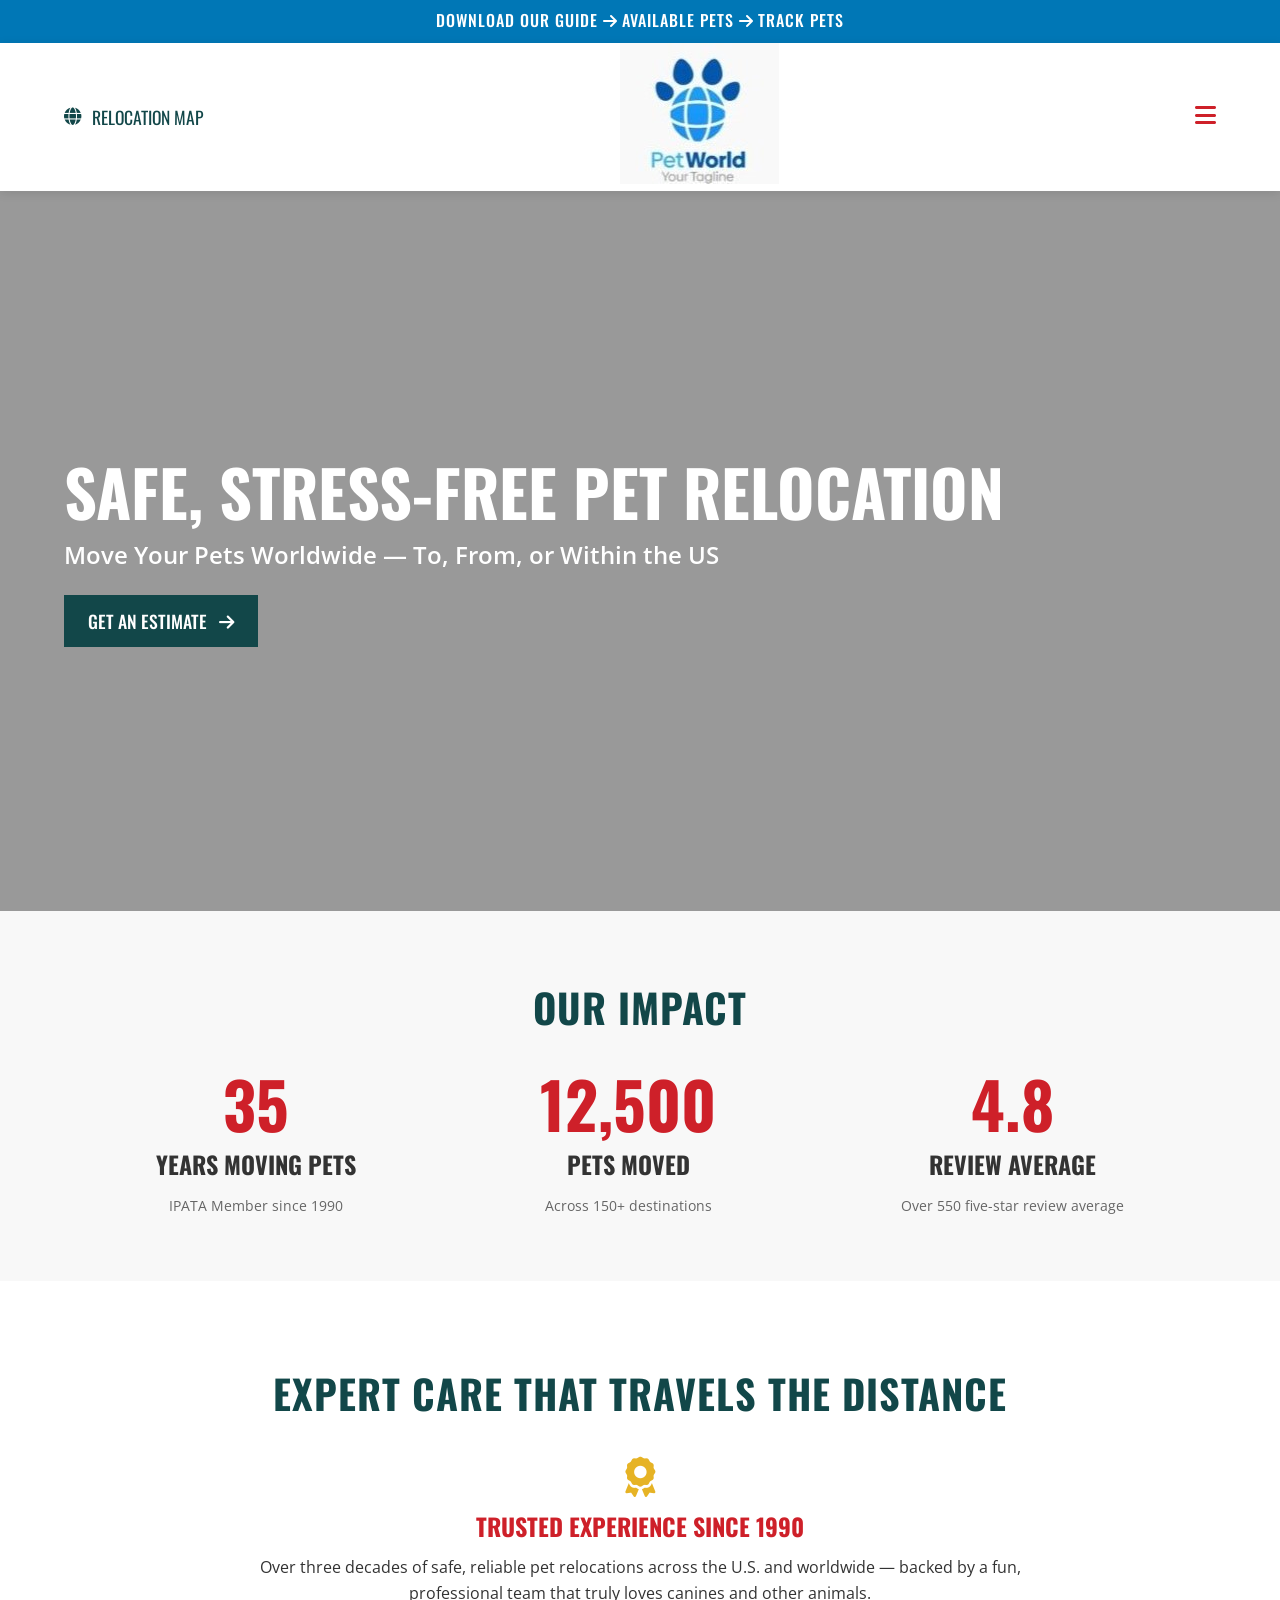
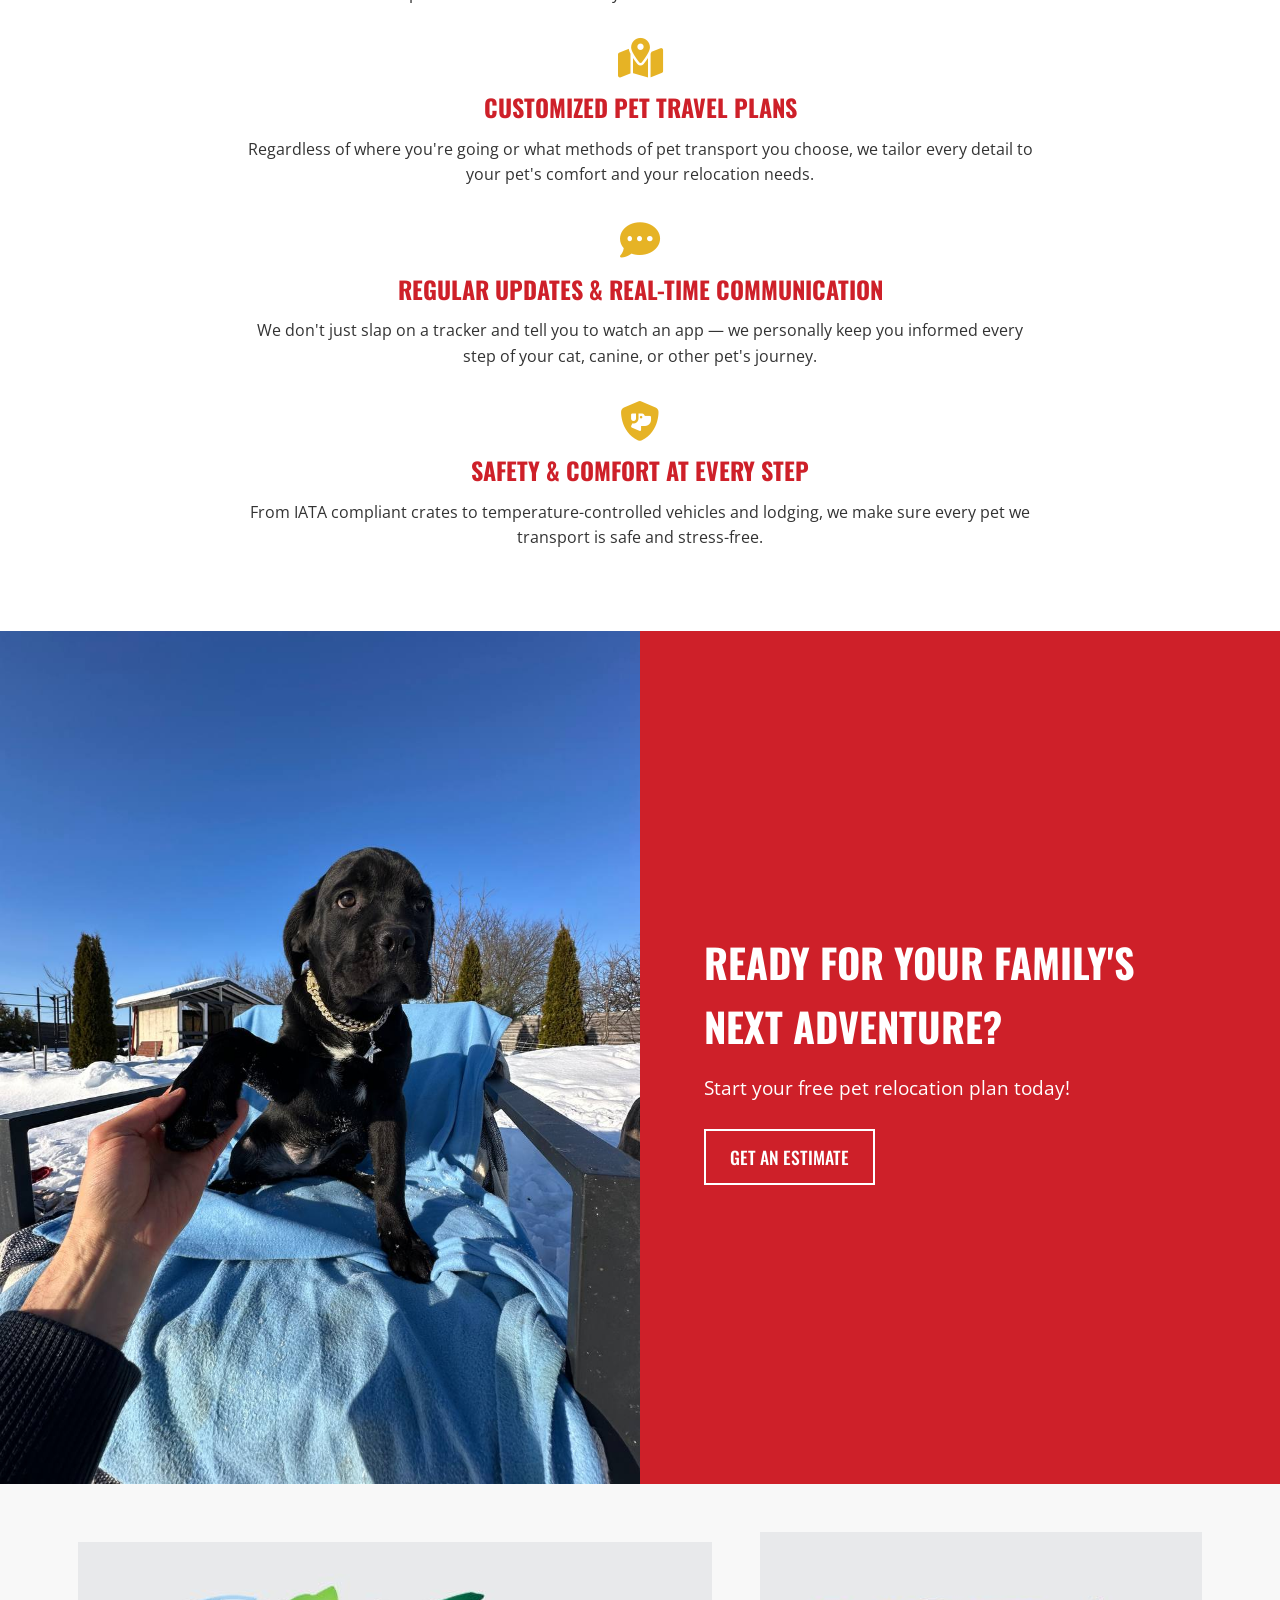
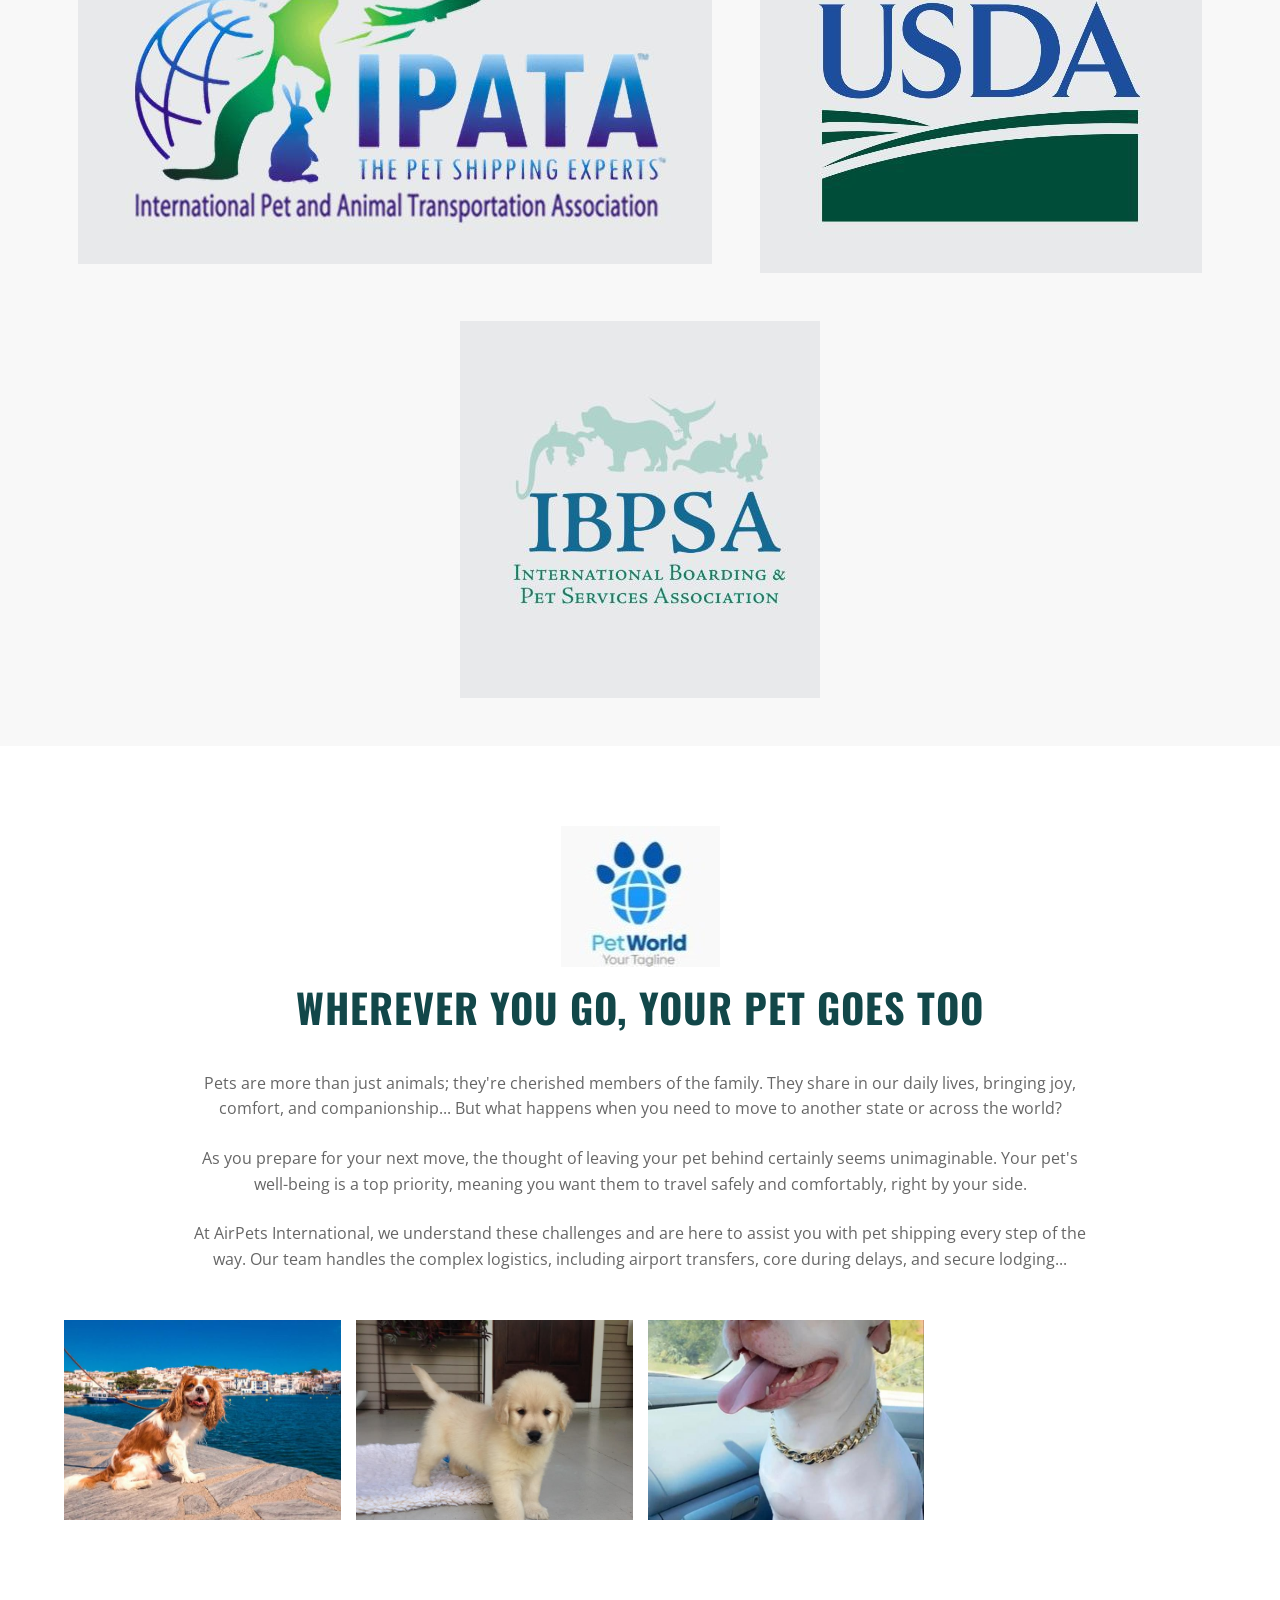
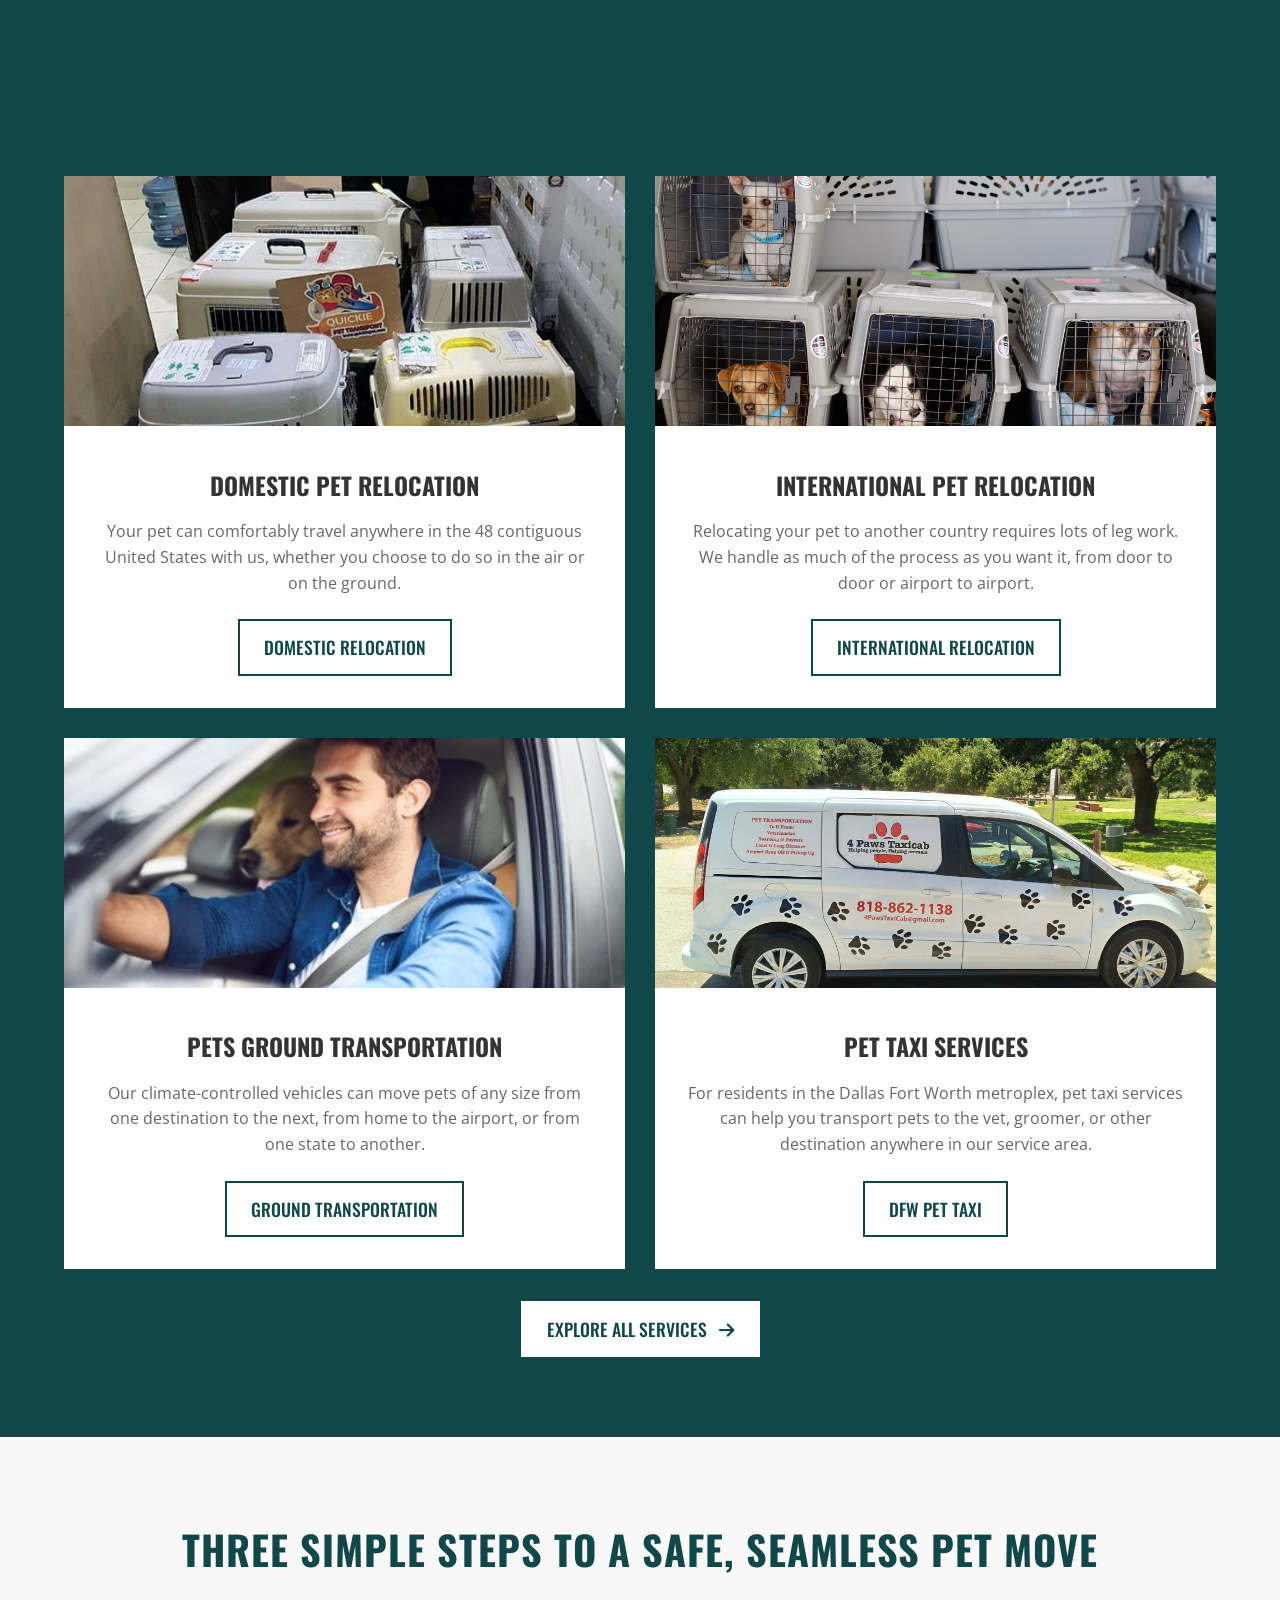
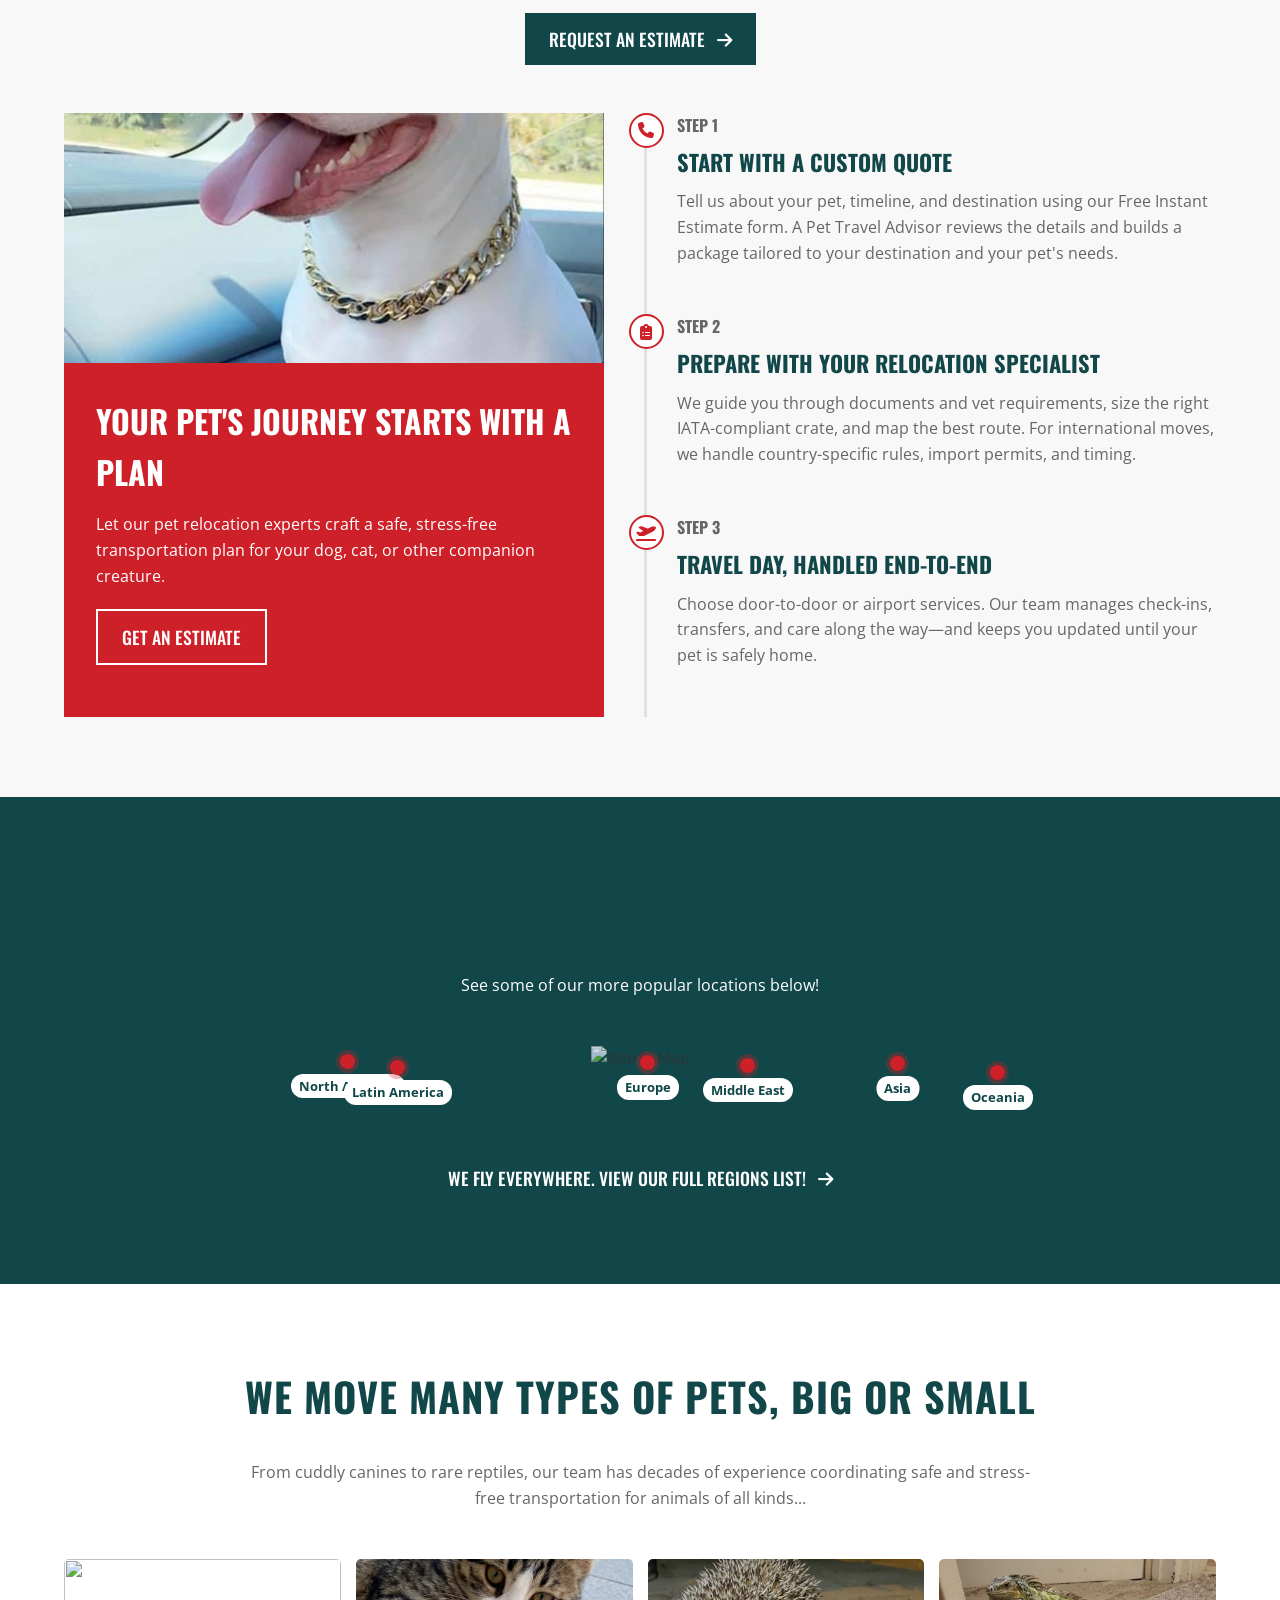
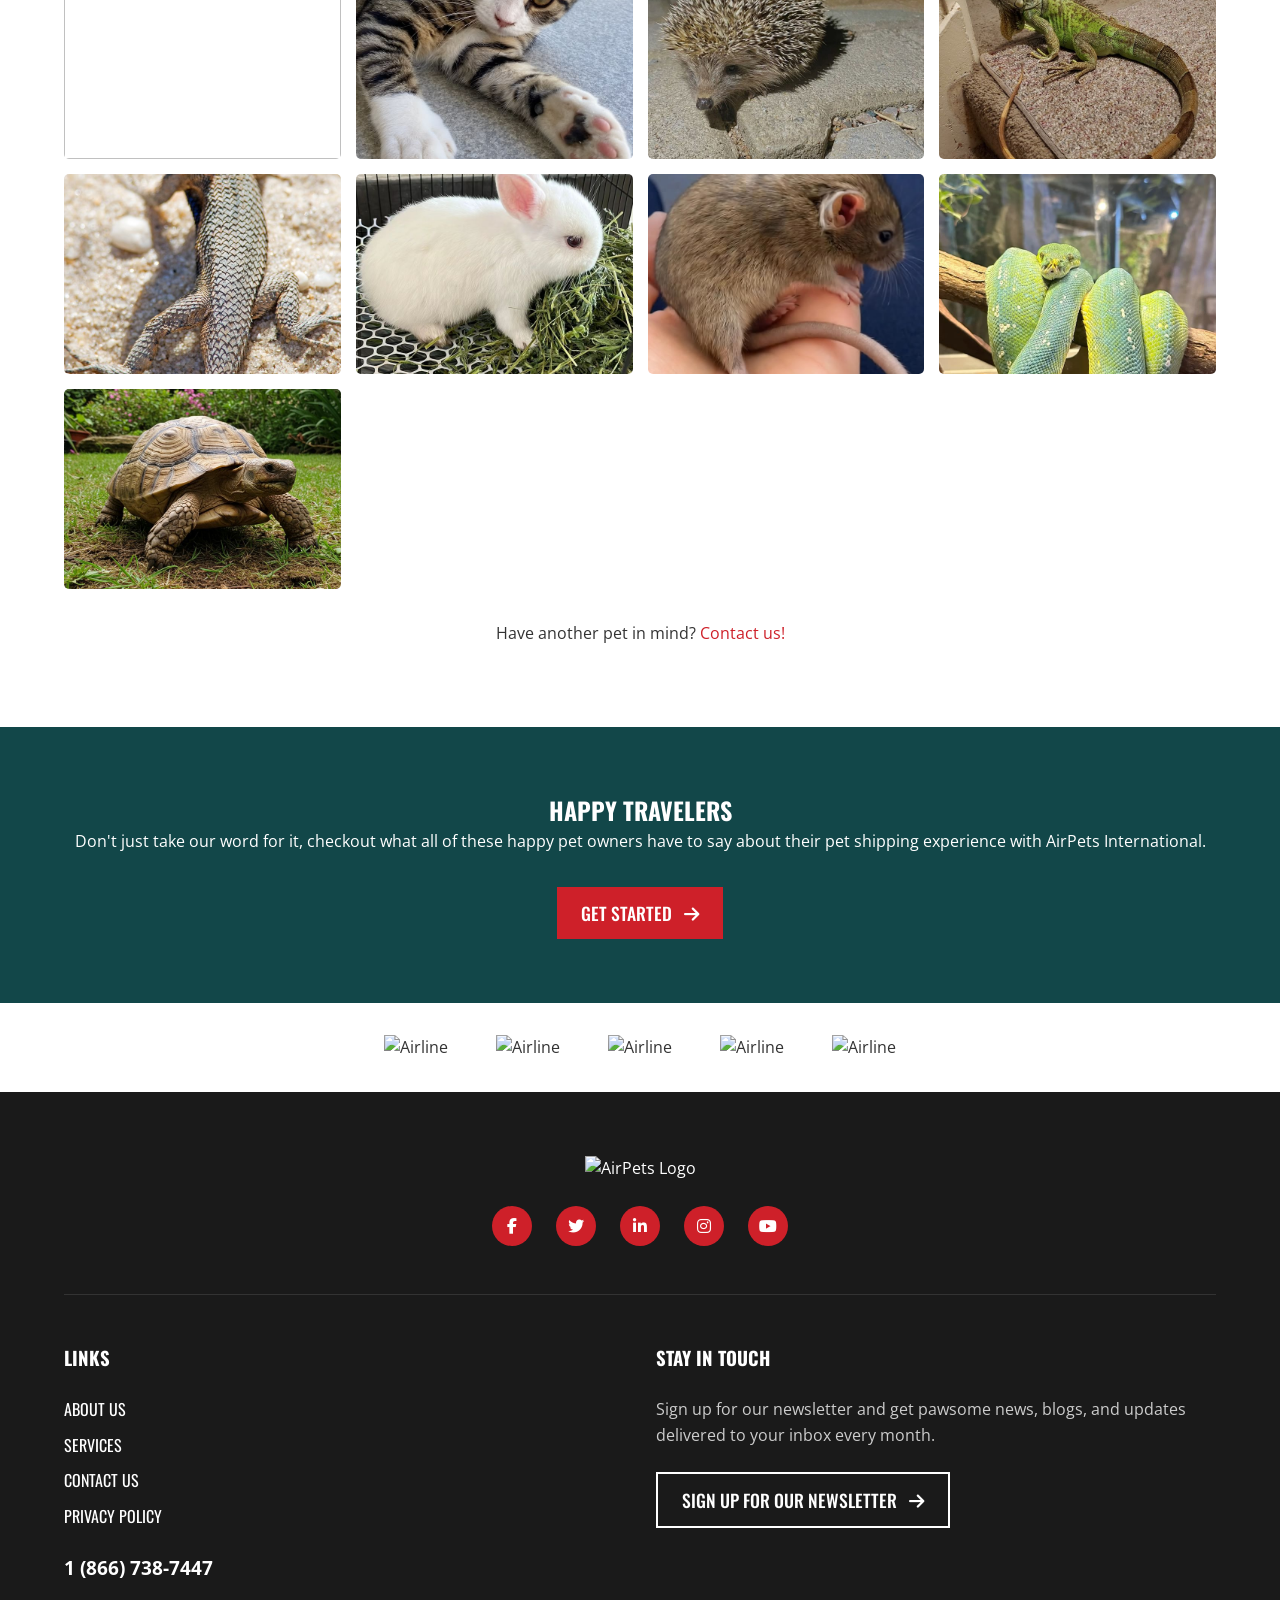
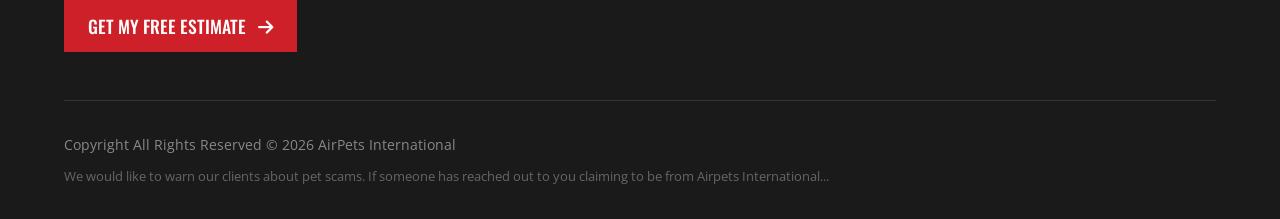
==== commit ec9aeb06: "Add files via upload" ====
--- a/index.html
+++ b/index.html
@@ -101,7 +101,7 @@
     <!-- Middle CTA Section -->
     <section class="mid-cta">
         <div class="cta-image">
-            <img src="https://images.unsplash.com/photo-1542044896530-05d85be9b11a?auto=format&fit=crop&w=800&q=80" alt="Family with dog">
+            <img src="images/Cane Corso.jpg" alt="Family with dog">
         </div>
         <div class="cta-text">
             <h2>READY FOR YOUR FAMILY'S NEXT ADVENTURE?</h2>
@@ -163,9 +163,9 @@
                 </div>
                 <!-- Service 3 -->
                 <div class="service-card">
-                    <img src="../UK BTC/images/Pet Ground Transportation.jpg"Ground Transport">
+                    <img src="images/Ground Transportation.jpg"Ground Transport">
                     <div class="service-content">
-                        <h3>Pet Ground Transportation</h3>
+                        <h3>Pets Ground Transportation</h3>
                         <p>Our climate-controlled vehicles can move pets of any size from one destination to the next, from home to the airport, or from one state to another.</p>
                         <a href="#" class="btn btn-outline-dark">GROUND TRANSPORTATION</a>
                     </div>
